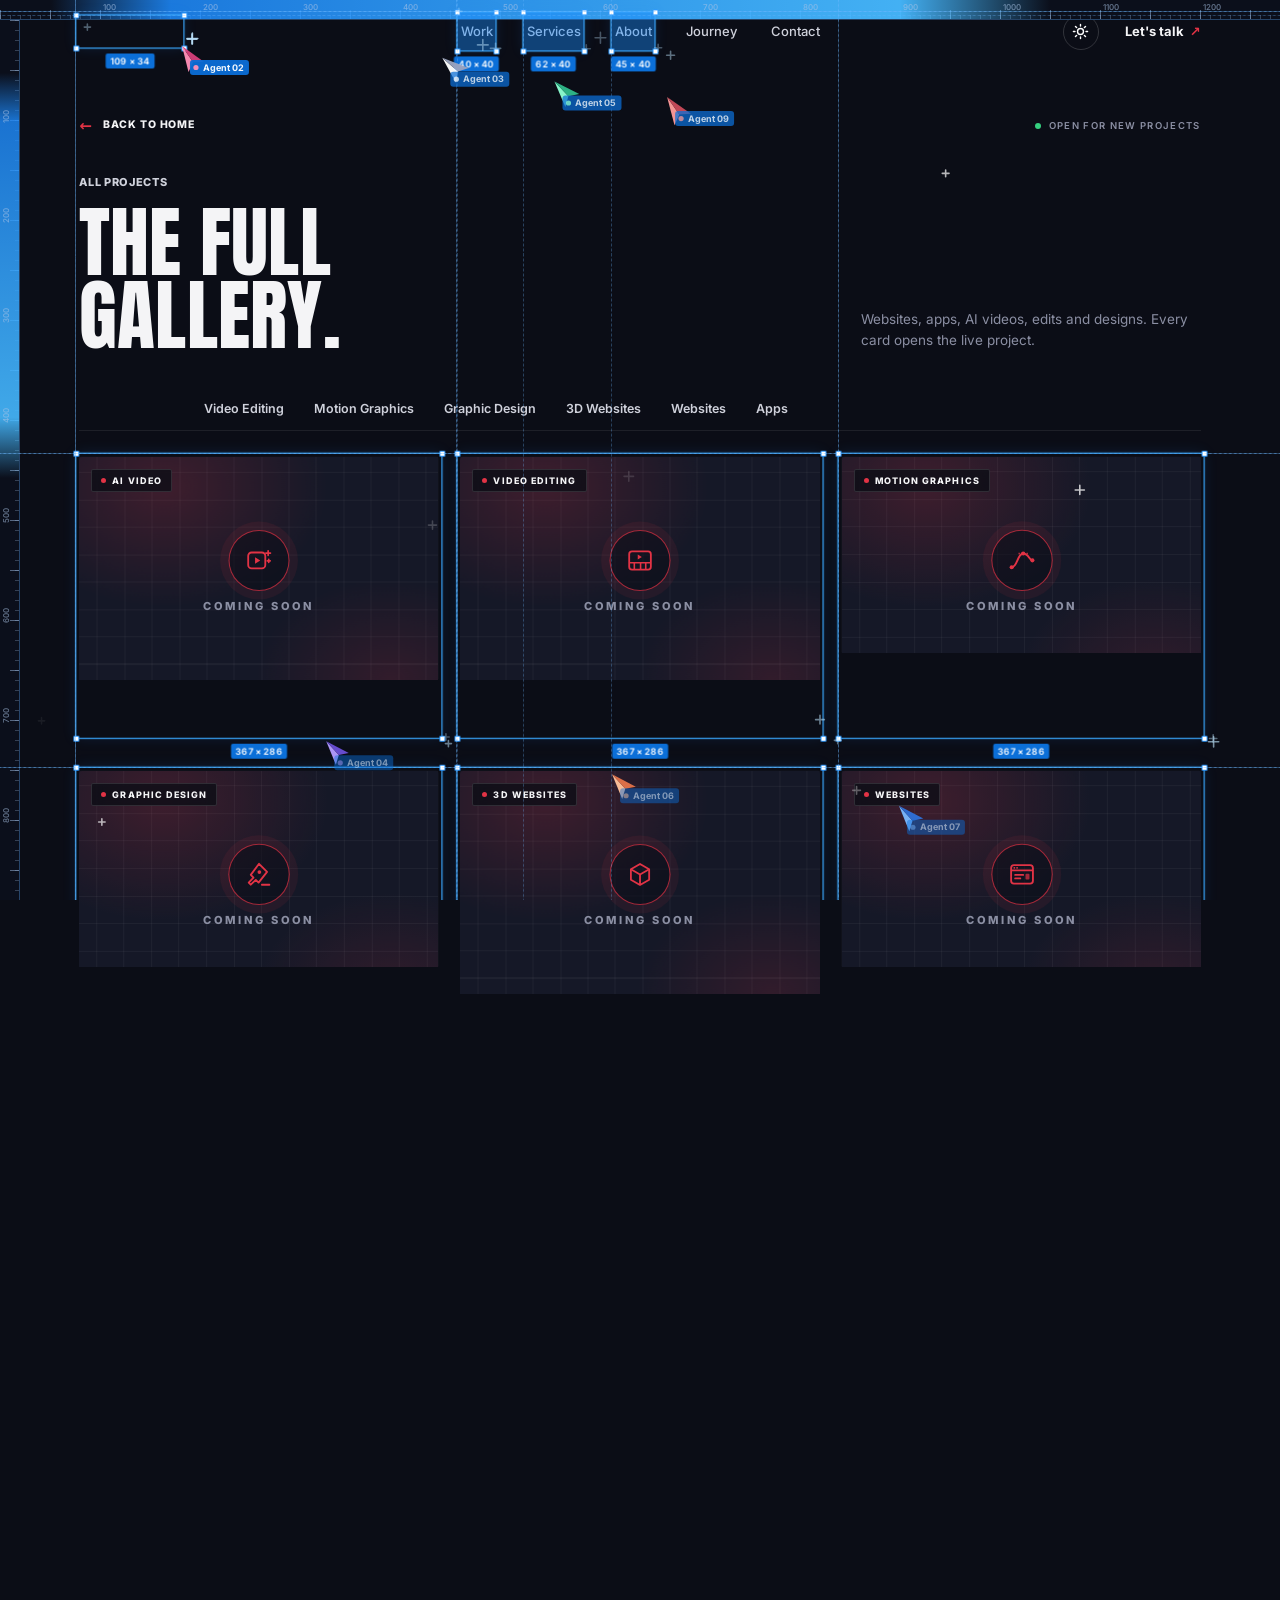
==== gallery.html @ 3a7632ef "Portfolio v1: dark/light themes, dust theme switch, agent build, gallery, SEO" ====
<!DOCTYPE html>
<html lang="en" data-theme="dark"><head>
<meta charset="utf-8">
<meta name="viewport" content="width=device-width, initial-scale=1, viewport-fit=cover">
<title>Gallery — Abhijeet Kumar | AI Videos, Websites, 3D Sites &amp; Apps</title>
<meta name="description" content="The full gallery of Abhijeet Kumar's work: AI video, video editing, motion graphics, graphic design and thumbnails, 3D websites, websites and apps.">
<meta name="keywords" content="Abhijeet Kumar, AI developer, video editor, web designer, Ranchi, Jharkhand, India, AI video, motion graphics, thumbnail design, Next.js developer, 3D website, landing page, freelancer">
<meta name="author" content="Abhijeet Kumar">
<meta name="robots" content="index, follow, max-image-preview:large">
<link rel="canonical" href="https://abhijeet-portfolio.vercel.app/gallery.html" data-seo="canonical">
<meta property="og:type" content="website">
<meta property="og:site_name" content="Abhijeet Kumar">
<meta property="og:title" content="Gallery — Abhijeet Kumar | AI Videos, Websites, 3D Sites &amp; Apps" data-seo="title">
<meta property="og:description" content="I build websites, apps and videos with AI. Fast, clean and made to grow your business. First demo free." data-seo="desc">
<meta property="og:url" content="https://abhijeet-portfolio.vercel.app/gallery.html" data-seo="url">
<meta property="og:image" content="https://abhijeet-portfolio.vercel.app/og.jpg" data-seo="image">
<meta property="og:image:width" content="1200"><meta property="og:image:height" content="630">
<meta property="og:image:alt" content="Abhijeet Kumar — AI Developer &amp; Creator portfolio">
<meta property="og:locale" content="en_IN">
<meta name="twitter:card" content="summary_large_image">
<meta name="twitter:site" content="@Abhijeetkuumar"><meta name="twitter:creator" content="@Abhijeetkuumar">
<meta name="twitter:title" content="Gallery — Abhijeet Kumar" data-seo="title">
<meta name="twitter:description" content="I build websites, apps and videos with AI. Fast, clean and made to grow your business." data-seo="desc">
<meta name="twitter:image" content="https://abhijeet-portfolio.vercel.app/og.jpg" data-seo="image">
<meta name="geo.region" content="IN-JH"><meta name="geo.placename" content="Ranchi">
<meta name="theme-color" content="#0b0d16" id="themeColor">
<link rel="icon" href="favicon.svg" type="image/svg+xml">
<link rel="icon" href="favicon-32.png" sizes="32x32" type="image/png">
<link rel="apple-touch-icon" href="apple-touch-icon.png">
<link rel="manifest" href="manifest.webmanifest">
<link rel="alternate" type="text/plain" href="llms.txt" title="LLM summary">
<script>
/* theme before first paint (no flash) */
(function(){try{var t=localStorage.getItem("ak-theme");if(t!=="light"&&t!=="dark")t="dark";document.documentElement.setAttribute("data-theme",t);
if(t==="light"){document.getElementById("themeColor").content="#fffdf7";}}catch(e){}})();
</script>
<link rel="preload" href="assets/fonts/Anton-400.woff2" as="font" type="font/woff2" crossorigin="">
<link rel="preload" href="assets/fonts/Inter-var.woff2" as="font" type="font/woff2" crossorigin="">

<link rel="stylesheet" href="style.css">
<script type="application/ld+json" id="ld">{"@context":"https://schema.org","@graph":[{"@type":"Person","@id":"https://abhijeet-portfolio.vercel.app/#person","name":"Abhijeet Kumar","url":"https://abhijeet-portfolio.vercel.app/","image":"https://abhijeet-portfolio.vercel.app/assets/img/cutout-1200.webp","jobTitle":"AI Developer, Video Editor & Web Designer","description":"Abhijeet Kumar is an AI developer and creator from Ranchi, India. He builds websites, 3D websites, apps, AI videos, video edits, motion graphics and thumbnails with AI — fast, clean and made to grow your business. First demo free.","telephone":"+91-94303-22551","address":{"@type":"PostalAddress","addressLocality":"Ranchi","addressRegion":"Jharkhand","addressCountry":"IN"},"knowsAbout":["AI video creation","Video editing","Motion graphics","Graphic design","Thumbnail design","Web design","3D websites","Next.js","React","Three.js","Supabase","Prompt engineering","App development"],"sameAs":["https://www.instagram.com/abhi.jeetkuumar/","https://github.com/abhi478jeetur-rgb","https://peerlist.io/abhijeetkuumar","https://www.linkedin.com/in/abhijeet-kumar-4b6a083b0/","https://x.com/Abhijeetkuumar","https://www.youtube.com/@AbhijeetKumarz7r"]},{"@type":"ProfessionalService","@id":"https://abhijeet-portfolio.vercel.app/#service","name":"Abhijeet Kumar — AI Development & Creative Services","url":"https://abhijeet-portfolio.vercel.app/","image":"https://abhijeet-portfolio.vercel.app/og.jpg","telephone":"+91-94303-22551","priceRange":"Free first demo","founder":{"@id":"https://abhijeet-portfolio.vercel.app/#person"},"address":{"@type":"PostalAddress","addressLocality":"Ranchi","addressRegion":"Jharkhand","addressCountry":"IN"},"areaServed":[{"@type":"Country","name":"India"},{"@type":"Place","name":"Worldwide (remote)"}],"hasOfferCatalog":{"@type":"OfferCatalog","name":"Services","itemListElement":[{"@type":"Offer","itemOffered":{"@type":"Service","name":"AI Video Creation","description":"Ads, reels and stories generated and directed with AI.","provider":{"@id":"https://abhijeet-portfolio.vercel.app/#person"}}},{"@type":"Offer","itemOffered":{"@type":"Service","name":"Video Editing","description":"Short-form and long-form edits with pace, captions and polish.","provider":{"@id":"https://abhijeet-portfolio.vercel.app/#person"}}},{"@type":"Offer","itemOffered":{"@type":"Service","name":"Motion Graphics","description":"Animated titles, logos and explainers that move with intent.","provider":{"@id":"https://abhijeet-portfolio.vercel.app/#person"}}},{"@type":"Offer","itemOffered":{"@type":"Service","name":"Graphic Design & Thumbnails","description":"Thumbnails, posts and brand visuals made to get the click.","provider":{"@id":"https://abhijeet-portfolio.vercel.app/#person"}}},{"@type":"Offer","itemOffered":{"@type":"Service","name":"Websites & Landing Pages","description":"Fast, modern, SEO-ready sites that turn visitors into leads.","provider":{"@id":"https://abhijeet-portfolio.vercel.app/#person"}}},{"@type":"Offer","itemOffered":{"@type":"Service","name":"3D Websites","description":"Interactive Three.js experiences that make people stop and play.","provider":{"@id":"https://abhijeet-portfolio.vercel.app/#person"}}},{"@type":"Offer","itemOffered":{"@type":"Service","name":"Apps & Software","description":"Web apps, SaaS tools and dashboards built with an AI-first stack.","provider":{"@id":"https://abhijeet-portfolio.vercel.app/#person"}}}]}},{"@type":"WebSite","@id":"https://abhijeet-portfolio.vercel.app/#website","url":"https://abhijeet-portfolio.vercel.app/","name":"Abhijeet Kumar — Portfolio","inLanguage":"en","publisher":{"@id":"https://abhijeet-portfolio.vercel.app/#person"}},{"@type":"CollectionPage","@id":"https://abhijeet-portfolio.vercel.app/gallery.html#page","url":"https://abhijeet-portfolio.vercel.app/gallery.html","name":"Gallery — Abhijeet Kumar | AI Videos, Websites, 3D Sites & Apps","about":{"@id":"https://abhijeet-portfolio.vercel.app/#person"}}]}</script>
</head>
<body class="is-loading" data-page="gallery">

<a class="skip" href="#gallery">Skip to content</a>
<div class="loader" id="loader" aria-hidden="true"><span class="loader__mono" id="loaderMono"></span></div>
<div class="build" id="build" aria-hidden="true">
  <div class="ruler ruler--top"><i class="band"></i></div>
  <div class="ruler ruler--left"><i class="band"></i></div>
</div>
<canvas id="dust" aria-hidden="true"></canvas>
<canvas id="fx" aria-hidden="true"></canvas>
<div class="cursor" id="cursor" aria-hidden="true"><svg viewBox="0 0 24 24"><path d="M3 2 L21 11 L12.5 13 L9 21 Z"></path></svg></div>
<div class="edge-line" aria-hidden="true"></div>

<header class="nav" id="nav">
  <a href="index.html" class="logo" data-bind="logo" aria-label="Abhijeet Kumar — home">ABHIJEET<i></i></a>
  <nav class="nav__links" id="navLinks" aria-label="Main"><a href="index.html#work">Work</a><a href="index.html#services">Services</a><a href="index.html#about">About</a><a href="index.html#journey">Journey</a><a href="index.html#contact">Contact</a></nav>
  <div class="nav__right">
    <button class="nav__theme" id="themeToggle" type="button" aria-label="Switch theme"><span class="ti ti--sun"></span><span class="ti ti--moon"></span></button>
    <a href="https://wa.me/919430322551?text=Hi%20Abhijeet%2C%20main%20aapse%20baat%20karna%20chahta%20hoon.%20Mujhe%20aapse%20kaam%20ke%20baare%20mein%20baat%20karni%20hai." class="nav__talk" data-wa="" target="_blank" rel="noopener"><span data-bind="talkLabel">Let's talk</span> <span class="arr">↗</span></a>
    <button class="nav__burger" id="burger" aria-label="Menu"><i></i><i></i></button>
  </div>
</header>

<main id="main">
<section class="ghero section" id="gallery" aria-labelledby="galTitle">
  <div class="ghero__top">
    <a href="index.html#work" class="link-arrow sm ghero__back"><b>←</b> BACK TO HOME</a>
    <div class="hero__avail"><i></i><span data-bind="hero.availability">OPEN FOR NEW PROJECTS</span></div>
  </div>
  <div class="ghero__head">
    <div>
      <p class="eyebrow" data-bind="gallery.eyebrow">ALL PROJECTS</p>
      <h1 class="display xxl reveal-title" id="galTitle" data-bind="gallery.title">THE FULL<br>GALLERY.</h1>
    </div>
    <p class="muted ghero__text" data-bind="gallery.text">Websites, apps, AI videos, edits and designs. Every card opens the live project.</p>
  </div>
  <div class="work__bar">
    <div class="tabs" id="tabs" role="tablist" aria-label="Filter gallery"><button type="button" role="tab" aria-selected="true" class="on" data-f="All">All</button><button type="button" role="tab" aria-selected="false" class="" data-f="AI Video">AI Video</button><button type="button" role="tab" aria-selected="false" class="" data-f="Video Editing">Video Editing</button><button type="button" role="tab" aria-selected="false" class="" data-f="Motion Graphics">Motion Graphics</button><button type="button" role="tab" aria-selected="false" class="" data-f="Graphic Design">Graphic Design</button><button type="button" role="tab" aria-selected="false" class="" data-f="3D Websites">3D Websites</button><button type="button" role="tab" aria-selected="false" class="" data-f="Websites">Websites</button><button type="button" role="tab" aria-selected="false" class="" data-f="Apps">Apps</button></div>
    <label class="search"><svg viewBox="0 0 24 24"><circle cx="11" cy="11" r="7"></circle><path d="M20 20l-4-4"></path></svg><input id="search" placeholder="Search title or category" aria-label="Search gallery"></label>
  </div>
  <div class="ggrid" id="cards">
    <article class="card card--soon" data-cats="AI Video" data-title="ai video ai video">
      <div class="card__media"><span class="card__tag"><i></i>AI VIDEO</span>
        <span class="soon"><span class="soon__ico"><svg class="ic " viewBox="0 0 24 24" aria-hidden="true"><rect x="2.5" y="5" width="15" height="14" rx="3" fill="none" stroke="currentColor" stroke-width="1.6"></rect><path d="M8.5 9.2v5.6l4.6-2.8z" fill="currentColor"></path><path d="M20 3.5v4M18 5.5h4M20.5 11v2.6M19.2 12.3h2.6" stroke="currentColor" stroke-width="1.5" stroke-linecap="round"></path></svg></span><b>COMING SOON</b></span>
        <span class="card__play"><svg viewBox="0 0 10 10"><path d="M2 8 L8 2 M3.5 2 H8 V6.5" fill="none" stroke="currentColor" stroke-width="1.4"></path></svg></span></div>
      <div class="card__info"><span class="card__num">01</span>
        <div class="card__txt"><h3>AI Video</h3><p>New work landing soon</p></div><span class="card__go card__go--soon">SOON</span></div>
    </article>
    <article class="card card--soon" data-cats="Video Editing" data-title="video editing video editing">
      <div class="card__media"><span class="card__tag"><i></i>VIDEO EDITING</span>
        <span class="soon"><span class="soon__ico"><svg class="ic " viewBox="0 0 24 24" aria-hidden="true"><rect x="2.5" y="4" width="19" height="16" rx="2.5" fill="none" stroke="currentColor" stroke-width="1.6"></rect><path d="M2.5 14h19M7 14v6M12.5 14v6M17 14v6" stroke="currentColor" stroke-width="1.4"></path><path d="M10 6.8v4.4l3.6-2.2z" fill="currentColor"></path></svg></span><b>COMING SOON</b></span>
        <span class="card__play"><svg viewBox="0 0 10 10"><path d="M2 8 L8 2 M3.5 2 H8 V6.5" fill="none" stroke="currentColor" stroke-width="1.4"></path></svg></span></div>
      <div class="card__info"><span class="card__num">02</span>
        <div class="card__txt"><h3>Video Editing</h3><p>New work landing soon</p></div><span class="card__go card__go--soon">SOON</span></div>
    </article>
    <article class="card card--soon" data-cats="Motion Graphics" data-title="motion graphics motion graphics">
      <div class="card__media"><span class="card__tag"><i></i>MOTION GRAPHICS</span>
        <span class="soon"><span class="soon__ico"><svg class="ic " viewBox="0 0 24 24" aria-hidden="true"><path d="M3 18C8 18 8 6 13 6s5 6 8 6" fill="none" stroke="currentColor" stroke-width="1.7" stroke-linecap="round"></path><circle cx="3" cy="18" r="1.8" fill="currentColor"></circle><circle cx="13" cy="6" r="1.8" fill="currentColor"></circle><circle cx="21" cy="12" r="1.8" fill="currentColor"></circle><path d="M13 6h-4M13 6h4" stroke="currentColor" stroke-width="1.2" stroke-dasharray="1.5 1.5"></path></svg></span><b>COMING SOON</b></span>
        <span class="card__play"><svg viewBox="0 0 10 10"><path d="M2 8 L8 2 M3.5 2 H8 V6.5" fill="none" stroke="currentColor" stroke-width="1.4"></path></svg></span></div>
      <div class="card__info"><span class="card__num">03</span>
        <div class="card__txt"><h3>Motion Graphics</h3><p>New work landing soon</p></div><span class="card__go card__go--soon">SOON</span></div>
    </article>
    <article class="card card--soon" data-cats="Graphic Design" data-title="graphic design graphic design">
      <div class="card__media"><span class="card__tag"><i></i>GRAPHIC DESIGN</span>
        <span class="soon"><span class="soon__ico"><svg class="ic " viewBox="0 0 24 24" aria-hidden="true"><path d="M12 2.8l7 7-7.4 9.4-2.4-2.4L4.8 21 3 19.2l4.2-4.4-2.4-2.4z" fill="none" stroke="currentColor" stroke-width="1.6" stroke-linejoin="round"></path><circle cx="12.3" cy="10" r="1.6" fill="currentColor"></circle><path d="M14.5 21h6.5" stroke="currentColor" stroke-width="1.6" stroke-linecap="round"></path></svg></span><b>COMING SOON</b></span>
        <span class="card__play"><svg viewBox="0 0 10 10"><path d="M2 8 L8 2 M3.5 2 H8 V6.5" fill="none" stroke="currentColor" stroke-width="1.4"></path></svg></span></div>
      <div class="card__info"><span class="card__num">04</span>
        <div class="card__txt"><h3>Graphic Design</h3><p>New work landing soon</p></div><span class="card__go card__go--soon">SOON</span></div>
    </article>
    <article class="card card--soon" data-cats="3D Websites" data-title="3d websites 3d websites">
      <div class="card__media"><span class="card__tag"><i></i>3D WEBSITES</span>
        <span class="soon"><span class="soon__ico"><svg class="ic " viewBox="0 0 24 24" aria-hidden="true"><path d="M12 2.8l8 4.6v9.2l-8 4.6-8-4.6V7.4z" fill="none" stroke="currentColor" stroke-width="1.6" stroke-linejoin="round"></path><path d="M4 7.4l8 4.6 8-4.6M12 12v9.2" fill="none" stroke="currentColor" stroke-width="1.6" stroke-linejoin="round"></path></svg></span><b>COMING SOON</b></span>
        <span class="card__play"><svg viewBox="0 0 10 10"><path d="M2 8 L8 2 M3.5 2 H8 V6.5" fill="none" stroke="currentColor" stroke-width="1.4"></path></svg></span></div>
      <div class="card__info"><span class="card__num">05</span>
        <div class="card__txt"><h3>3D Websites</h3><p>New work landing soon</p></div><span class="card__go card__go--soon">SOON</span></div>
    </article>
    <article class="card card--soon" data-cats="Websites" data-title="websites websites">
      <div class="card__media"><span class="card__tag"><i></i>WEBSITES</span>
        <span class="soon"><span class="soon__ico"><svg class="ic " viewBox="0 0 24 24" aria-hidden="true"><rect x="2.5" y="4" width="19" height="16" rx="2.5" fill="none" stroke="currentColor" stroke-width="1.6"></rect><path d="M2.5 8.5h19" stroke="currentColor" stroke-width="1.6"></path><circle cx="5.3" cy="6.3" r=".8" fill="currentColor"></circle><circle cx="7.7" cy="6.3" r=".8" fill="currentColor"></circle><path d="M6 12.5h7M6 15.5h4.5" stroke="currentColor" stroke-width="1.6" stroke-linecap="round"></path><rect x="15" y="11.5" width="3.5" height="5" rx=".8" fill="currentColor" opacity=".7"></rect></svg></span><b>COMING SOON</b></span>
        <span class="card__play"><svg viewBox="0 0 10 10"><path d="M2 8 L8 2 M3.5 2 H8 V6.5" fill="none" stroke="currentColor" stroke-width="1.4"></path></svg></span></div>
      <div class="card__info"><span class="card__num">06</span>
        <div class="card__txt"><h3>Websites</h3><p>New work landing soon</p></div><span class="card__go card__go--soon">SOON</span></div>
    </article>
    <article class="card card--soon" data-cats="Apps" data-title="apps apps">
      <div class="card__media"><span class="card__tag"><i></i>APPS</span>
        <span class="soon"><span class="soon__ico"><svg class="ic " viewBox="0 0 24 24" aria-hidden="true"><rect x="6" y="2.5" width="12" height="19" rx="3" fill="none" stroke="currentColor" stroke-width="1.6"></rect><rect x="8.6" y="6" width="2.8" height="2.8" rx=".7" fill="currentColor"></rect><rect x="12.6" y="6" width="2.8" height="2.8" rx=".7" fill="currentColor"></rect><rect x="8.6" y="10" width="2.8" height="2.8" rx=".7" fill="currentColor"></rect><rect x="12.6" y="10" width="2.8" height="2.8" rx=".7" fill="currentColor" opacity=".5"></rect><path d="M10.5 18.5h3" stroke="currentColor" stroke-width="1.6" stroke-linecap="round"></path></svg></span><b>COMING SOON</b></span>
        <span class="card__play"><svg viewBox="0 0 10 10"><path d="M2 8 L8 2 M3.5 2 H8 V6.5" fill="none" stroke="currentColor" stroke-width="1.4"></path></svg></span></div>
      <div class="card__info"><span class="card__num">07</span>
        <div class="card__txt"><h3>Apps</h3><p>New work landing soon</p></div><span class="card__go card__go--soon">SOON</span></div>
    </article></div>
  <div class="gempty is-on" id="gempty">
    <span class="gempty__ico" aria-hidden="true">✳</span>
    <div><h2 class="gempty__t" data-bind="gallery.emptyTitle">Fresh work is on its way.</h2><p class="muted" data-bind="gallery.emptyText">New projects land here one by one. Want to see what I can build for you? Ask for a free first demo.</p></div>
    <a href="https://wa.me/919430322551?text=Hi%20Abhijeet%2C%20main%20aapse%20baat%20karna%20chahta%20hoon.%20Mujhe%20aapse%20kaam%20ke%20baare%20mein%20baat%20karni%20hai." class="btn-red" data-wa="" target="_blank" rel="noopener"><span data-bind="services.ctaLabel">Get my free demo</span> <b>↗</b></a>
  </div>
</section>

<section class="contact gcontact section" id="contact" aria-label="Contact">
  <div class="gcontact__row">
    <h2 class="display xl reveal-title"><span data-bind="contact.title1">LET'S BUILD</span><br><span data-bind="contact.title2">TOGETHER</span><span class="red dot">.</span></h2>
    <ul class="contact__rows" id="contactRows">
      <li><a href="https://wa.me/919430322551?text=Hi%20Abhijeet%2C%20main%20aapse%20baat%20karna%20chahta%20hoon.%20Mujhe%20aapse%20kaam%20ke%20baare%20mein%20baat%20karni%20hai." target="_blank" rel="noopener">
        <span class="c-ico"><svg class="ic ic--fill " viewBox="0 0 24 24" aria-hidden="true"><path d="M17.472 14.382c-.297-.149-1.758-.867-2.03-.967-.273-.099-.471-.148-.67.15-.197.297-.767.966-.94 1.164-.173.199-.347.223-.644.075-.297-.15-1.255-.463-2.39-1.475-.883-.788-1.48-1.761-1.653-2.059-.173-.297-.018-.458.13-.606.134-.133.298-.347.446-.52.149-.174.198-.298.298-.497.099-.198.05-.371-.025-.52-.075-.149-.669-1.612-.916-2.207-.242-.579-.487-.5-.669-.51-.173-.008-.371-.01-.57-.01-.198 0-.52.074-.792.372-.272.297-1.04 1.016-1.04 2.479 0 1.462 1.065 2.875 1.213 3.074.149.198 2.096 3.2 5.077 4.487.709.306 1.262.489 1.694.625.712.227 1.36.195 1.871.118.571-.085 1.758-.719 2.006-1.413.248-.694.248-1.289.173-1.413-.074-.124-.272-.198-.57-.347m-5.421 7.403h-.004a9.87 9.87 0 01-5.031-1.378l-.361-.214-3.741.982.998-3.648-.235-.374a9.86 9.86 0 01-1.51-5.26c.001-5.45 4.436-9.884 9.888-9.884 2.64 0 5.122 1.03 6.988 2.898a9.825 9.825 0 012.893 6.994c-.003 5.45-4.437 9.884-9.885 9.884m8.413-18.297A11.815 11.815 0 0012.05 0C5.495 0 .16 5.335.157 11.892c0 2.096.547 4.142 1.588 5.945L.057 24l6.305-1.654a11.882 11.882 0 005.683 1.448h.005c6.554 0 11.89-5.335 11.893-11.893a11.821 11.821 0 00-3.48-8.413Z"></path></svg></span>
        <span class="c-txt"><small>WhatsApp</small><b>+91 94303 22551</b></span><span class="c-go">↗</span></a></li>
      <li><a href="https://www.instagram.com/abhi.jeetkuumar/" target="_blank" rel="noopener">
        <span class="c-ico"><svg class="ic ic--fill " viewBox="0 0 24 24" aria-hidden="true"><path d="M7.0301.084c-1.2768.0602-2.1487.264-2.911.5634-.7888.3075-1.4575.72-2.1228 1.3877-.6652.6677-1.075 1.3368-1.3802 2.127-.2954.7638-.4956 1.6365-.552 2.914-.0564 1.2775-.0689 1.6882-.0626 4.947.0062 3.2586.0206 3.6671.0825 4.9473.061 1.2765.264 2.1482.5635 2.9107.308.7889.72 1.4573 1.388 2.1228.6679.6655 1.3365 1.0743 2.1285 1.38.7632.295 1.6361.4961 2.9134.552 1.2773.056 1.6884.069 4.9462.0627 3.2578-.0062 3.668-.0207 4.9478-.0814 1.28-.0607 2.147-.2652 2.9098-.5633.7889-.3086 1.4578-.72 2.1228-1.3881.665-.6682 1.0745-1.3378 1.3795-2.1284.2957-.7632.4966-1.636.552-2.9124.056-1.2809.0692-1.6898.063-4.948-.0063-3.2583-.021-3.6668-.0817-4.9465-.0607-1.2797-.264-2.1487-.5633-2.9117-.3084-.7889-.72-1.4568-1.3876-2.1228C21.2982 1.33 20.628.9208 19.8378.6165 19.074.321 18.2017.1197 16.9244.0645 15.6471.0093 15.236-.005 11.977.0014 8.718.0076 8.31.0215 7.0301.0839m.1402 21.6932c-1.17-.0509-1.8053-.2453-2.2287-.408-.5606-.216-.96-.4771-1.3819-.895-.422-.4178-.6811-.8186-.9-1.378-.1644-.4234-.3624-1.058-.4171-2.228-.0595-1.2645-.072-1.6442-.079-4.848-.007-3.2037.0053-3.583.0607-4.848.05-1.169.2456-1.805.408-2.2282.216-.5613.4762-.96.895-1.3816.4188-.4217.8184-.6814 1.3783-.9003.423-.1651 1.0575-.3614 2.227-.4171 1.2655-.06 1.6447-.072 4.848-.079 3.2033-.007 3.5835.005 4.8495.0608 1.169.0508 1.8053.2445 2.228.408.5608.216.96.4754 1.3816.895.4217.4194.6816.8176.9005 1.3787.1653.4217.3617 1.056.4169 2.2263.0602 1.2655.0739 1.645.0796 4.848.0058 3.203-.0055 3.5834-.061 4.848-.051 1.17-.245 1.8055-.408 2.2294-.216.5604-.4763.96-.8954 1.3814-.419.4215-.8181.6811-1.3783.9-.4224.1649-1.0577.3617-2.2262.4174-1.2656.0595-1.6448.072-4.8493.079-3.2045.007-3.5825-.006-4.848-.0608M16.953 5.5864A1.44 1.44 0 1 0 18.39 4.144a1.44 1.44 0 0 0-1.437 1.4424M5.8385 12.012c.0067 3.4032 2.7706 6.1557 6.173 6.1493 3.4026-.0065 6.157-2.7701 6.1506-6.1733-.0065-3.4032-2.771-6.1565-6.174-6.1498-3.403.0067-6.156 2.771-6.1496 6.1738M8 12.0077a4 4 0 1 1 4.008 3.9921A3.9996 3.9996 0 0 1 8 12.0077"></path></svg></span>
        <span class="c-txt"><small>Instagram</small><b>@abhi.jeetkuumar</b></span><span class="c-go">↗</span></a></li>
      <li><a href="https://www.linkedin.com/in/abhijeet-kumar-4b6a083b0/" target="_blank" rel="noopener">
        <span class="c-ico"><svg class="ic ic--fill " viewBox="0 0 24 24" aria-hidden="true"><path d="M20.447 20.452h-3.554v-5.569c0-1.328-.027-3.037-1.852-3.037-1.853 0-2.136 1.445-2.136 2.939v5.667H9.351V9h3.414v1.561h.046c.477-.9 1.637-1.85 3.37-1.85 3.601 0 4.267 2.37 4.267 5.455v6.286zM5.337 7.433c-1.144 0-2.063-.926-2.063-2.065 0-1.138.92-2.063 2.063-2.063 1.14 0 2.064.925 2.064 2.063 0 1.139-.925 2.065-2.064 2.065zm1.782 13.019H3.555V9h3.564v11.452zM22.225 0H1.771C.792 0 0 .774 0 1.729v20.542C0 23.227.792 24 1.771 24h20.451C23.2 24 24 23.227 24 22.271V1.729C24 .774 23.2 0 22.222 0h.003z"></path></svg></span>
        <span class="c-txt"><small>LinkedIn</small><b>Abhijeet Kumar</b></span><span class="c-go">↗</span></a></li>
      <li><a href="https://github.com/abhi478jeetur-rgb" target="_blank" rel="noopener">
        <span class="c-ico"><svg class="ic ic--fill " viewBox="0 0 24 24" aria-hidden="true"><path d="M12 .297c-6.63 0-12 5.373-12 12 0 5.303 3.438 9.8 8.205 11.385.6.113.82-.258.82-.577 0-.285-.01-1.04-.015-2.04-3.338.724-4.042-1.61-4.042-1.61C4.422 18.07 3.633 17.7 3.633 17.7c-1.087-.744.084-.729.084-.729 1.205.084 1.838 1.236 1.838 1.236 1.07 1.835 2.809 1.305 3.495.998.108-.776.417-1.305.76-1.605-2.665-.3-5.466-1.332-5.466-5.93 0-1.31.465-2.38 1.235-3.22-.135-.303-.54-1.523.105-3.176 0 0 1.005-.322 3.3 1.23.96-.267 1.98-.399 3-.405 1.02.006 2.04.138 3 .405 2.28-1.552 3.285-1.23 3.285-1.23.645 1.653.24 2.873.12 3.176.765.84 1.23 1.91 1.23 3.22 0 4.61-2.805 5.625-5.475 5.92.42.36.81 1.096.81 2.22 0 1.606-.015 2.896-.015 3.286 0 .315.21.69.825.57C20.565 22.092 24 17.592 24 12.297c0-6.627-5.373-12-12-12"></path></svg></span>
        <span class="c-txt"><small>GitHub</small><b>abhi478jeetur-rgb</b></span><span class="c-go">↗</span></a></li></ul>
  </div>
  <footer class="footer">
    <span class="logo" data-bind="logo">ABHIJEET<i></i></span>
    <nav class="socials" id="socials" aria-label="Social profiles"><a href="https://www.instagram.com/abhi.jeetkuumar/" target="_blank" rel="noopener me" aria-label="Instagram" title="Instagram" style="--d:0.00s"><svg class="ic ic--fill " viewBox="0 0 24 24" aria-hidden="true"><path d="M7.0301.084c-1.2768.0602-2.1487.264-2.911.5634-.7888.3075-1.4575.72-2.1228 1.3877-.6652.6677-1.075 1.3368-1.3802 2.127-.2954.7638-.4956 1.6365-.552 2.914-.0564 1.2775-.0689 1.6882-.0626 4.947.0062 3.2586.0206 3.6671.0825 4.9473.061 1.2765.264 2.1482.5635 2.9107.308.7889.72 1.4573 1.388 2.1228.6679.6655 1.3365 1.0743 2.1285 1.38.7632.295 1.6361.4961 2.9134.552 1.2773.056 1.6884.069 4.9462.0627 3.2578-.0062 3.668-.0207 4.9478-.0814 1.28-.0607 2.147-.2652 2.9098-.5633.7889-.3086 1.4578-.72 2.1228-1.3881.665-.6682 1.0745-1.3378 1.3795-2.1284.2957-.7632.4966-1.636.552-2.9124.056-1.2809.0692-1.6898.063-4.948-.0063-3.2583-.021-3.6668-.0817-4.9465-.0607-1.2797-.264-2.1487-.5633-2.9117-.3084-.7889-.72-1.4568-1.3876-2.1228C21.2982 1.33 20.628.9208 19.8378.6165 19.074.321 18.2017.1197 16.9244.0645 15.6471.0093 15.236-.005 11.977.0014 8.718.0076 8.31.0215 7.0301.0839m.1402 21.6932c-1.17-.0509-1.8053-.2453-2.2287-.408-.5606-.216-.96-.4771-1.3819-.895-.422-.4178-.6811-.8186-.9-1.378-.1644-.4234-.3624-1.058-.4171-2.228-.0595-1.2645-.072-1.6442-.079-4.848-.007-3.2037.0053-3.583.0607-4.848.05-1.169.2456-1.805.408-2.2282.216-.5613.4762-.96.895-1.3816.4188-.4217.8184-.6814 1.3783-.9003.423-.1651 1.0575-.3614 2.227-.4171 1.2655-.06 1.6447-.072 4.848-.079 3.2033-.007 3.5835.005 4.8495.0608 1.169.0508 1.8053.2445 2.228.408.5608.216.96.4754 1.3816.895.4217.4194.6816.8176.9005 1.3787.1653.4217.3617 1.056.4169 2.2263.0602 1.2655.0739 1.645.0796 4.848.0058 3.203-.0055 3.5834-.061 4.848-.051 1.17-.245 1.8055-.408 2.2294-.216.5604-.4763.96-.8954 1.3814-.419.4215-.8181.6811-1.3783.9-.4224.1649-1.0577.3617-2.2262.4174-1.2656.0595-1.6448.072-4.8493.079-3.2045.007-3.5825-.006-4.848-.0608M16.953 5.5864A1.44 1.44 0 1 0 18.39 4.144a1.44 1.44 0 0 0-1.437 1.4424M5.8385 12.012c.0067 3.4032 2.7706 6.1557 6.173 6.1493 3.4026-.0065 6.157-2.7701 6.1506-6.1733-.0065-3.4032-2.771-6.1565-6.174-6.1498-3.403.0067-6.156 2.771-6.1496 6.1738M8 12.0077a4 4 0 1 1 4.008 3.9921A3.9996 3.9996 0 0 1 8 12.0077"></path></svg></a><a href="https://github.com/abhi478jeetur-rgb" target="_blank" rel="noopener me" aria-label="GitHub" title="GitHub" style="--d:0.22s"><svg class="ic ic--fill " viewBox="0 0 24 24" aria-hidden="true"><path d="M12 .297c-6.63 0-12 5.373-12 12 0 5.303 3.438 9.8 8.205 11.385.6.113.82-.258.82-.577 0-.285-.01-1.04-.015-2.04-3.338.724-4.042-1.61-4.042-1.61C4.422 18.07 3.633 17.7 3.633 17.7c-1.087-.744.084-.729.084-.729 1.205.084 1.838 1.236 1.838 1.236 1.07 1.835 2.809 1.305 3.495.998.108-.776.417-1.305.76-1.605-2.665-.3-5.466-1.332-5.466-5.93 0-1.31.465-2.38 1.235-3.22-.135-.303-.54-1.523.105-3.176 0 0 1.005-.322 3.3 1.23.96-.267 1.98-.399 3-.405 1.02.006 2.04.138 3 .405 2.28-1.552 3.285-1.23 3.285-1.23.645 1.653.24 2.873.12 3.176.765.84 1.23 1.91 1.23 3.22 0 4.61-2.805 5.625-5.475 5.92.42.36.81 1.096.81 2.22 0 1.606-.015 2.896-.015 3.286 0 .315.21.69.825.57C20.565 22.092 24 17.592 24 12.297c0-6.627-5.373-12-12-12"></path></svg></a><a href="https://peerlist.io/abhijeetkuumar" target="_blank" rel="noopener me" aria-label="Peerlist" title="Peerlist" style="--d:0.44s"><svg class="ic ic--fill " viewBox="0 0 24 24" aria-hidden="true"><path d="M12 0C2.667 0 0 2.667 0 12s2.673 12 12 12 12-2.667 12-12S21.327 0 12 0zm8.892 20.894c-1.57 1.569-4.247 2.249-8.892 2.249s-7.322-.68-8.892-2.25C1.735 19.522 1.041 17.3.89 13.654A39.74 39.74 0 0 1 .857 12c0-1.162.043-2.201.13-3.13.177-1.859.537-3.278 1.106-4.366.284-.544.62-1.006 1.013-1.398s.854-.729 1.398-1.013C5.592 1.524 7.01 1.164 8.87.988 9.799.9 10.838.858 12 .858c4.645 0 7.322.68 8.892 2.248 1.569 1.569 2.25 4.246 2.25 8.894s-.681 7.325-2.25 8.894zM20.538 3.46C19.064 1.986 16.51 1.357 12 1.357c-4.513 0-7.067.629-8.54 2.103C1.986 4.933 1.357 7.487 1.357 12c0 4.511.63 7.065 2.105 8.54C4.936 22.014 7.49 22.643 12 22.643s7.064-.629 8.538-2.103c1.475-1.475 2.105-4.029 2.105-8.54s-.63-7.065-2.105-8.54zM14.25 16.49a6.097 6.097 0 0 1-2.442.59v2.706H10.45v.357H6.429V5.57h.357V4.214h5.676c3.565 0 6.467 2.81 6.467 6.262 0 2.852-1.981 5.26-4.68 6.013zm-1.788-8.728H10.45v5.428h2.011c1.532 0 2.802-1.2 2.802-2.714s-1.27-2.714-2.802-2.714zm.901 4.351c.117-.239.186-.502.186-.78 0-1.01-.855-1.857-1.945-1.857h-.296V8.62h1.154c1.09 0 1.945.847 1.945 1.857 0 .705-.422 1.323-1.044 1.637zm4.104 1.493c.043-.063.083-.129.123-.194a5.653 5.653 0 0 0 .526-1.103 5.56 5.56 0 0 0 .11-.362c.02-.076.042-.15.06-.227a5.58 5.58 0 0 0 .073-.41c.01-.068.025-.134.032-.203.024-.207.038-.417.038-.63 0-3.198-2.687-5.763-5.967-5.763H7.286v14.572h4.022v-3.048h1.154c1.43 0 2.747-.488 3.778-1.303a5.92 5.92 0 0 0 .46-.406c.035-.034.066-.07.1-.105.107-.11.21-.22.308-.337.044-.053.084-.108.126-.162.081-.104.16-.21.233-.319zm-5.005 1.775H10.45v3.048H8.143V5.57h4.319c2.837 0 5.11 2.211 5.11 4.905s-2.273 4.905-5.11 4.905z"></path></svg></a><a href="https://www.linkedin.com/in/abhijeet-kumar-4b6a083b0/" target="_blank" rel="noopener me" aria-label="LinkedIn" title="LinkedIn" style="--d:0.66s"><svg class="ic ic--fill " viewBox="0 0 24 24" aria-hidden="true"><path d="M20.447 20.452h-3.554v-5.569c0-1.328-.027-3.037-1.852-3.037-1.853 0-2.136 1.445-2.136 2.939v5.667H9.351V9h3.414v1.561h.046c.477-.9 1.637-1.85 3.37-1.85 3.601 0 4.267 2.37 4.267 5.455v6.286zM5.337 7.433c-1.144 0-2.063-.926-2.063-2.065 0-1.138.92-2.063 2.063-2.063 1.14 0 2.064.925 2.064 2.063 0 1.139-.925 2.065-2.064 2.065zm1.782 13.019H3.555V9h3.564v11.452zM22.225 0H1.771C.792 0 0 .774 0 1.729v20.542C0 23.227.792 24 1.771 24h20.451C23.2 24 24 23.227 24 22.271V1.729C24 .774 23.2 0 22.222 0h.003z"></path></svg></a><a href="https://x.com/Abhijeetkuumar" target="_blank" rel="noopener me" aria-label="X" title="X" style="--d:0.88s"><svg class="ic ic--fill " viewBox="0 0 24 24" aria-hidden="true"><path d="M14.234 10.162 22.977 0h-2.072l-7.591 8.824L7.251 0H.258l9.168 13.343L.258 24H2.33l8.016-9.318L16.749 24h6.993zm-2.837 3.299-.929-1.329L3.076 1.56h3.182l5.965 8.532.929 1.329 7.754 11.09h-3.182z"></path></svg></a><a href="https://www.youtube.com/@AbhijeetKumarz7r" target="_blank" rel="noopener me" aria-label="YouTube" title="YouTube" style="--d:1.10s"><svg class="ic ic--fill " viewBox="0 0 24 24" aria-hidden="true"><path d="M23.498 6.186a3.016 3.016 0 0 0-2.122-2.136C19.505 3.545 12 3.545 12 3.545s-7.505 0-9.377.505A3.017 3.017 0 0 0 .502 6.186C0 8.07 0 12 0 12s0 3.93.502 5.814a3.016 3.016 0 0 0 2.122 2.136c1.871.505 9.376.505 9.376.505s7.505 0 9.377-.505a3.015 3.015 0 0 0 2.122-2.136C24 15.93 24 12 24 12s0-3.93-.502-5.814zM9.545 15.568V8.432L15.818 12l-6.273 3.568z"></path></svg></a><a href="https://wa.me/919430322551?text=Hi%20Abhijeet%2C%20main%20aapse%20baat%20karna%20chahta%20hoon.%20Mujhe%20aapse%20kaam%20ke%20baare%20mein%20baat%20karni%20hai." target="_blank" rel="noopener me" aria-label="WhatsApp" title="WhatsApp" style="--d:1.32s"><svg class="ic ic--fill " viewBox="0 0 24 24" aria-hidden="true"><path d="M17.472 14.382c-.297-.149-1.758-.867-2.03-.967-.273-.099-.471-.148-.67.15-.197.297-.767.966-.94 1.164-.173.199-.347.223-.644.075-.297-.15-1.255-.463-2.39-1.475-.883-.788-1.48-1.761-1.653-2.059-.173-.297-.018-.458.13-.606.134-.133.298-.347.446-.52.149-.174.198-.298.298-.497.099-.198.05-.371-.025-.52-.075-.149-.669-1.612-.916-2.207-.242-.579-.487-.5-.669-.51-.173-.008-.371-.01-.57-.01-.198 0-.52.074-.792.372-.272.297-1.04 1.016-1.04 2.479 0 1.462 1.065 2.875 1.213 3.074.149.198 2.096 3.2 5.077 4.487.709.306 1.262.489 1.694.625.712.227 1.36.195 1.871.118.571-.085 1.758-.719 2.006-1.413.248-.694.248-1.289.173-1.413-.074-.124-.272-.198-.57-.347m-5.421 7.403h-.004a9.87 9.87 0 01-5.031-1.378l-.361-.214-3.741.982.998-3.648-.235-.374a9.86 9.86 0 01-1.51-5.26c.001-5.45 4.436-9.884 9.888-9.884 2.64 0 5.122 1.03 6.988 2.898a9.825 9.825 0 012.893 6.994c-.003 5.45-4.437 9.884-9.885 9.884m8.413-18.297A11.815 11.815 0 0012.05 0C5.495 0 .16 5.335.157 11.892c0 2.096.547 4.142 1.588 5.945L.057 24l6.305-1.654a11.882 11.882 0 005.683 1.448h.005c6.554 0 11.89-5.335 11.893-11.893a11.821 11.821 0 00-3.48-8.413Z"></path></svg></a></nav>
    <span class="dim" id="copy">© 2026 Abhijeet Kumar. Built with AI, finished by hand.</span>
    <a href="#gallery" class="link-arrow sm">BACK TO TOP <b>↑</b></a>
  </footer>
</section>
</main>

<a class="wa-float" id="waFloat" data-wa="" target="_blank" rel="noopener" href="https://wa.me/919430322551?text=Hi%20Abhijeet%2C%20main%20aapse%20baat%20karna%20chahta%20hoon.%20Mujhe%20aapse%20kaam%20ke%20baare%20mein%20baat%20karni%20hai." aria-label="Chat with Abhijeet on WhatsApp"><span data-icon="whatsapp"><svg class="ic ic--fill " viewBox="0 0 24 24" aria-hidden="true"><path d="M17.472 14.382c-.297-.149-1.758-.867-2.03-.967-.273-.099-.471-.148-.67.15-.197.297-.767.966-.94 1.164-.173.199-.347.223-.644.075-.297-.15-1.255-.463-2.39-1.475-.883-.788-1.48-1.761-1.653-2.059-.173-.297-.018-.458.13-.606.134-.133.298-.347.446-.52.149-.174.198-.298.298-.497.099-.198.05-.371-.025-.52-.075-.149-.669-1.612-.916-2.207-.242-.579-.487-.5-.669-.51-.173-.008-.371-.01-.57-.01-.198 0-.52.074-.792.372-.272.297-1.04 1.016-1.04 2.479 0 1.462 1.065 2.875 1.213 3.074.149.198 2.096 3.2 5.077 4.487.709.306 1.262.489 1.694.625.712.227 1.36.195 1.871.118.571-.085 1.758-.719 2.006-1.413.248-.694.248-1.289.173-1.413-.074-.124-.272-.198-.57-.347m-5.421 7.403h-.004a9.87 9.87 0 01-5.031-1.378l-.361-.214-3.741.982.998-3.648-.235-.374a9.86 9.86 0 01-1.51-5.26c.001-5.45 4.436-9.884 9.888-9.884 2.64 0 5.122 1.03 6.988 2.898a9.825 9.825 0 012.893 6.994c-.003 5.45-4.437 9.884-9.885 9.884m8.413-18.297A11.815 11.815 0 0012.05 0C5.495 0 .16 5.335.157 11.892c0 2.096.547 4.142 1.588 5.945L.057 24l6.305-1.654a11.882 11.882 0 005.683 1.448h.005c6.554 0 11.89-5.335 11.893-11.893a11.821 11.821 0 00-3.48-8.413Z"></path></svg></span></a>

<script src="config.js" defer=""></script>
<script src="assets/js/gsap.min.js" defer=""></script>
<script src="assets/js/ScrollTrigger.min.js" defer=""></script>
<script src="script.js" defer=""></script>


</body></html>
---- style.css ----
@font-face {
  font-family: 'Anton';
  font-style: normal;
  font-weight: 400;
  font-display: swap;
  src: url(assets/fonts/Anton-400.woff2) format('woff2');
  unicode-range: U+0000-00FF, U+0131, U+0152-0153, U+02BB-02BC, U+02C6, U+02DA, U+02DC, U+0304, U+0308, U+0329, U+2000-206F, U+20AC, U+2122, U+2191, U+2193, U+2212, U+2215, U+FEFF, U+FFFD;
}
@font-face {
  font-family: 'Caveat';
  font-style: normal;
  font-weight: 600;
  font-display: swap;
  src: url(assets/fonts/Caveat-600.woff2) format('woff2');
  unicode-range: U+0000-00FF, U+0131, U+0152-0153, U+02BB-02BC, U+02C6, U+02DA, U+02DC, U+0304, U+0308, U+0329, U+2000-206F, U+20AC, U+2122, U+2191, U+2193, U+2212, U+2215, U+FEFF, U+FFFD;
}
@font-face {
  font-family: 'Kaushan Script';
  font-style: normal;
  font-weight: 400;
  font-display: swap;
  src: url(assets/fonts/KaushanScript-400.woff2) format('woff2');
  unicode-range: U+0000-00FF, U+0131, U+0152-0153, U+02BB-02BC, U+02C6, U+02DA, U+02DC, U+0304, U+0308, U+0329, U+2000-206F, U+20AC, U+2122, U+2191, U+2193, U+2212, U+2215, U+FEFF, U+FFFD;
}
@font-face{font-family:'Inter';font-style:normal;font-weight:100 900;font-display:swap;src:url(assets/fonts/Inter-var.woff2) format('woff2');}

/* =========================================================
   Dark cinematic portfolio — demo template
   Colors / fonts are tokens below; copy lives in script.js (SITE)
   ========================================================= */
:root{
  --bg:#0b0d16;
  --bg-rgb:11 13 22;
  --ink-rgb:255 255 255;
  --fg:#fff;
  --fg2:#cfd1db;
  --surface:#0e111c;
  --media:#151827;
  --accent-ink:#e23345;
  --on-accent:#fff;
  --nav-bg:rgba(11,13,22,.72);
  --loader-bg:#05060b;
  --ring:#3a3e52;
  --bg2:#10131f;
  --line:rgb(var(--ink-rgb) / .08);
  --text:#f4f4f6;
  --muted:#8b8fa3;
  --dim:#5b6075;
  --red:#e23345;
  --red2:#ff4a5c;
  --red3:#a3192a;
  --maroon:#5a0f1a;
  --pad:6.2vw;
  --display:'Anton', 'Bebas Neue', Impact, sans-serif;
  --sans:'Inter', system-ui, sans-serif;
  --script:'Kaushan Script', 'Caveat', cursive;
}
*{box-sizing:border-box;margin:0;padding:0}
html{scroll-behavior:auto;-webkit-text-size-adjust:100%}
body{background:var(--bg);color:var(--text);transition:background-color .7s ease;font-family:var(--sans);font-size:15px;line-height:1.55;overflow-x:hidden;-webkit-font-smoothing:antialiased}
body.is-loading{overflow:hidden}
a{color:inherit;text-decoration:none}
img{display:block;max-width:100%}
button{font:inherit;color:inherit;background:none;border:0;cursor:pointer}
ul,ol{list-style:none}
.red{color:var(--accent-ink)}
.dim{color:var(--dim)}
.muted{color:var(--muted)}
::selection{background:var(--red);color:var(--on-accent)}

@media (pointer:fine){ body, a, button, input{cursor:none} }

/* ---------- loader ---------- */
.loader{position:fixed;inset:0;z-index:100;background:var(--loader-bg);display:flex;align-items:center;justify-content:center;flex-direction:column}
.loader__inner{display:flex;align-items:flex-end;gap:2.4rem}
.loader__type{font:800 clamp(18px,1.7vw,26px)/1 var(--sans);letter-spacing:.02em;color:#fff;min-width:22ch}
.caret{display:inline-block;width:2px;height:1em;background:var(--red);margin-left:4px;vertical-align:-2px;animation:blink .8s steps(1) infinite}
@keyframes blink{50%{opacity:0}}
.loader__count{font:400 clamp(60px,8vw,120px)/.8 var(--display);color:var(--accent-ink)}
.loader__count sup{font-size:.3em;vertical-align:top;color:#fff;margin-left:4px}
.loader__bar{position:absolute;left:var(--pad);right:var(--pad);bottom:8vh;height:1px;background:var(--line)}
.loader__bar span{display:block;height:100%;width:0;background:var(--red)}

/* ---------- fx canvas + cursor ---------- */
#fx{position:fixed;inset:0;width:100vw;height:100vh;pointer-events:none;z-index:101}
.cursor{position:fixed;left:0;top:0;width:22px;height:22px;z-index:102;pointer-events:none;transform:translate(-100px,-100px);transition:width .2s,height .2s}
.cursor svg{width:100%;height:100%;overflow:visible;filter:drop-shadow(0 2px 6px rgba(0,0,0,.6))}
.cursor path{fill:#fff;stroke:var(--red);stroke-width:1.6;stroke-linejoin:round;transition:fill .2s}
.cursor.hover{width:30px;height:30px}
.cursor.hover path{fill:var(--red);stroke:#fff}
@media (pointer:coarse){.cursor{display:none}}

.edge-line{position:fixed;left:calc(var(--pad) - 18px);top:0;bottom:0;width:2px;background:linear-gradient(180deg,var(--red),color-mix(in srgb,var(--red) 55%,transparent) 60%,color-mix(in srgb,var(--red) 20%,transparent));z-index:3;pointer-events:none;transform-origin:top}

/* ---------- nav ---------- */
.nav{position:fixed;top:0;left:0;right:0;z-index:50;height:64px;display:flex;align-items:center;justify-content:space-between;padding:0 var(--pad);background:rgb(var(--bg-rgb) / .72);backdrop-filter:blur(14px);-webkit-backdrop-filter:blur(14px);border-bottom:1px solid var(--line);transition:transform .4s}
.logo{font:400 26px/1 var(--display);letter-spacing:.01em;display:inline-flex;align-items:flex-start}
.logo i{width:7px;height:7px;border-radius:50%;background:var(--red);margin:13px 0 0 4px;box-shadow:0 0 10px var(--red)}
.logo.sm{font-size:15px}.logo.sm i{width:4px;height:4px;margin:8px 0 0 2px}
.nav__links{display:flex;gap:34px;position:absolute;left:50%;transform:translateX(-50%)}
.nav__links a{font-size:13px;font-weight:500;color:var(--fg2);position:relative;padding:6px 0}
.nav__links a::after{content:"";position:absolute;left:0;right:0;bottom:0;height:1.5px;background:var(--red);transform:scaleX(0);transform-origin:right;transition:transform .35s}
.nav__links a:hover::after,.nav__links a.active::after{transform:scaleX(1);transform-origin:left}
.nav__links a.active{color:var(--fg)}
.nav__right{display:flex;align-items:center;gap:26px}
.nav__reel{display:flex;align-items:center;gap:7px;font-size:12px;color:var(--muted)}
.nav__reel svg{width:9px;fill:var(--muted)}
.nav__talk{font-size:13px;font-weight:700}
.nav__talk .arr{color:var(--accent-ink);display:inline-block;transition:transform .3s}
.nav__talk:hover .arr{transform:translate(3px,-3px)}
.nav__burger{display:none;width:28px;height:20px;position:relative}
.nav__burger i{position:absolute;left:0;right:0;height:2px;background:var(--fg);transition:.3s}
.nav__burger i:first-child{top:4px}.nav__burger i:last-child{bottom:4px}

/* ---------- shared ---------- */
.section{padding:120px var(--pad) 110px;position:relative}
.eyebrow{font:800 11px/1 var(--sans);letter-spacing:.06em;color:var(--fg2);margin-bottom:18px;text-transform:uppercase}
.mini{font:800 10.5px/1 var(--sans);letter-spacing:.12em;margin-bottom:20px;text-transform:uppercase}
.title-grot{font:800 clamp(34px,3.9vw,58px)/1 var(--sans);letter-spacing:-.045em;text-transform:uppercase}
.title-grot.md{font-size:clamp(28px,3vw,44px)}
.display{font:400 clamp(44px,4.6vw,68px)/.98 var(--display);text-transform:uppercase;letter-spacing:.003em}
.display.md{font-size:clamp(38px,3.6vw,54px)}
.display.lg{font-size:clamp(46px,5.4vw,80px)}
.display.xl{font-size:clamp(56px,6.3vw,100px);line-height:.94;white-space:nowrap}
.display.xxl{font-size:clamp(54px,6.1vw,98px);line-height:.93;white-space:nowrap}
.sec-head{display:flex;justify-content:space-between;align-items:flex-end;margin-bottom:34px}
.link-arrow{font:800 11px/1 var(--sans);letter-spacing:.08em;display:inline-flex;gap:10px;align-items:center;text-transform:uppercase}
.link-arrow b{color:var(--accent-ink);font-size:15px;transition:transform .3s}
.link-arrow:hover b{transform:translateX(4px)}
.link-arrow.sm{font-size:10.5px}
.btn-red{display:inline-flex;align-items:center;gap:14px;padding:15px 24px;background:linear-gradient(135deg,var(--red2),var(--red) 45%,var(--red3));color:var(--on-accent);font:800 11.5px/1 var(--sans);letter-spacing:.1em;text-transform:uppercase;border-radius:2px;box-shadow:0 10px 30px -10px color-mix(in srgb,var(--red) 70%,transparent);position:relative;overflow:hidden}
.btn-red::before{content:"";position:absolute;inset:0;background:linear-gradient(110deg,transparent 30%,rgb(var(--ink-rgb) / .35) 50%,transparent 70%);transform:translateX(-120%);transition:transform .7s}
.btn-red:hover::before{transform:translateX(120%)}
.btn-red b{transition:transform .3s}.btn-red:hover b{transform:translateX(4px)}

/* line/word reveal helpers */
.line{display:block;overflow:hidden;padding-bottom:.04em;margin-bottom:-.04em}
.line > span{display:inline-block;will-change:transform}
.reveal{will-change:transform,opacity}

/* ---------- HERO ---------- */
.hero{position:relative;height:100vh;min-height:700px;padding:0 var(--pad);overflow:hidden;background:radial-gradient(70% 60% at 50% 70%,rgba(120,18,35,.18),transparent 70%),var(--bg)}
.hero__top{position:absolute;top:86px;left:var(--pad);right:var(--pad);display:flex;justify-content:space-between;z-index:6}
.hero__labels{display:flex;flex-direction:column;font:800 11px/1.45 var(--sans);letter-spacing:.06em;text-transform:uppercase}
.hero__avail{display:flex;align-items:center;gap:8px;font:600 9.5px/1 var(--sans);letter-spacing:.14em;color:var(--muted);text-transform:uppercase}
.hero__avail i{width:6px;height:6px;border-radius:50%;background:#35d07f;box-shadow:0 0 0 0 rgba(53,208,127,.6);animation:pulse 1.8s infinite}
@keyframes pulse{70%{box-shadow:0 0 0 8px rgba(53,208,127,0)}100%{box-shadow:0 0 0 0 rgba(53,208,127,0)}}

.hero__giant{position:absolute;left:0;right:0;top:25vh;display:flex;justify-content:center;font:400 21.6vw/0.82 var(--display);letter-spacing:-.005em;z-index:1;pointer-events:none;user-select:none;transform:scaleY(1.32);transform-origin:top center;white-space:nowrap}
.hero__giant .ch{display:inline-block;overflow:hidden;padding-top:.02em}
.hero__giant .ch > span{display:inline-block;background:linear-gradient(180deg,#ff3b4f 0%,#e23345 28%,#b4182d 62%,#5a0d1a 92%);-webkit-background-clip:text;background-clip:text;color:transparent}
.hero__portrait{position:absolute;left:50%;bottom:0;transform:translateX(-50%);height:min(84vh,820px);width:auto;z-index:2;-webkit-mask-image:linear-gradient(180deg,#000 72%,transparent 99%);mask-image:linear-gradient(180deg,#000 72%,transparent 99%);filter:contrast(1.04)}
.hero::after{content:"";position:absolute;left:0;right:0;bottom:0;height:22vh;background:linear-gradient(180deg,transparent,var(--bg) 85%);z-index:3;pointer-events:none}

.hero__left{position:absolute;left:var(--pad);top:29vh;z-index:5;max-width:36vw}
.hero__hello{font:400 clamp(30px,3.5vw,54px)/1 var(--script);color:var(--fg);margin-bottom:-.05em;transform:rotate(-4deg);transform-origin:left bottom;text-shadow:0 4px 18px rgba(0,0,0,.5)}
.hero__hello span{display:inline-block}
.hero__name{font:400 clamp(64px,8.2vw,130px)/.9 var(--display);color:var(--fg);letter-spacing:.003em;text-shadow:0 10px 40px rgba(0,0,0,.45);overflow:hidden;padding-bottom:.03em}
.hero__name > span{display:inline-block}
.hero__name .red{color:var(--accent-ink)}
.hero__role{margin-top:14px;font:800 clamp(16px,1.55vw,23px)/1.05 var(--sans);letter-spacing:-.01em;color:var(--accent-ink);text-transform:uppercase}
.hero__desc{margin-top:14px;font-size:13px;line-height:1.6;color:var(--fg2);max-width:300px}
.hero__btns{display:flex;flex-wrap:wrap;gap:12px;margin-top:22px}

.hero__stats{position:absolute;right:var(--pad);top:42vh;z-index:5;width:170px}
.hero__tagline{display:flex;gap:10px;align-items:flex-start;margin-bottom:26px}
.ast{color:var(--accent-ink);font-size:20px;line-height:1;animation:spin 8s linear infinite;display:inline-block}
@keyframes spin{to{transform:rotate(360deg)}}
.hero__tagline p{font:600 11px/1.45 var(--sans);color:var(--fg2)}
.hero__stats li{display:flex;align-items:baseline;gap:12px;padding:8px 0;border-top:1px solid var(--line)}
.hero__stats li b{font:400 44px/1 var(--display);color:var(--accent-ink);min-width:62px}
.hero__stats li b i{font-style:normal;color:var(--fg)}
.hero__stats li > span{font:600 9.5px/1.35 var(--sans);letter-spacing:.06em;text-transform:uppercase;color:var(--muted)}

.hero__bottom{position:absolute;left:var(--pad);right:var(--pad);bottom:22px;display:flex;justify-content:space-between;align-items:center;z-index:6;font:700 9.5px/1 var(--sans);letter-spacing:.12em;text-transform:uppercase;color:var(--muted)}
.play{display:flex;align-items:center;gap:12px;color:var(--fg)}
.play__ring{width:40px;height:40px;border:1.5px solid var(--red);border-radius:50%;display:grid;place-items:center;position:relative}
.play__ring::after{content:"";position:absolute;inset:-6px;border-radius:50%;border:1px solid color-mix(in srgb,var(--red) 35%,transparent);animation:ring 2.2s infinite}
@keyframes ring{from{transform:scale(.85);opacity:1}to{transform:scale(1.35);opacity:0}}
.play__ring svg{width:12px;fill:var(--fg);margin-left:2px}
.play em{font-style:normal;color:var(--dim);margin-left:10px}
.scrollcue i{font-style:normal;display:inline-block;color:var(--accent-ink);animation:bob 1.6s ease-in-out infinite;margin-left:6px}
@keyframes bob{50%{transform:translateY(4px)}}

/* ---------- WORK ---------- */
.work{padding-top:90px;padding-bottom:40px}
.work__bar{display:flex;justify-content:space-between;align-items:center;border-bottom:1px solid var(--line);margin-bottom:26px}
.tabs{display:flex;gap:30px;flex-wrap:wrap}
.tabs button{white-space:nowrap;font:600 12.5px/1 var(--sans);color:var(--fg2);padding:14px 0;position:relative}
.tabs button::after{content:"";position:absolute;left:0;right:0;bottom:-1px;height:2px;background:var(--red);transform:scaleX(0);transition:transform .35s}
.tabs button.on{color:var(--fg)}.tabs button.on::after{transform:scaleX(1)}
.tabs button:hover{color:var(--fg)}
.search{display:flex;align-items:center;gap:8px;color:var(--muted);font-size:12px}
.search svg{width:14px;fill:none;stroke:currentColor;stroke-width:2}
.search input{background:none;border:0;outline:0;color:var(--fg);font:12px var(--sans);width:190px}
.search input::placeholder{color:var(--dim)}
.cards-wrap{overflow:hidden}
.cards{display:flex;gap:22px;transition:transform .8s cubic-bezier(.7,0,.2,1)}
.card{flex:0 0 calc((100% - 44px) / 3);min-width:0}
.card__media{display:block;position:relative;aspect-ratio:16/10.2;overflow:hidden;border-radius:3px;background:var(--media);outline:1px solid rgb(var(--ink-rgb) / .06)}
.card__media img{width:100%;height:100%;object-fit:cover;transition:transform 1.1s cubic-bezier(.2,.7,.2,1),filter .6s;filter:saturate(.95)}
.card:hover .card__media img{transform:scale(1.08);filter:saturate(1.15)}
.card__media::after{content:"";position:absolute;inset:0;background:linear-gradient(180deg,transparent 55%,rgba(0,0,0,.55));}
.card__tag{position:absolute;top:12px;left:12px;z-index:2;font:800 9px/1 var(--sans);letter-spacing:.12em;padding:6px 9px;background:rgba(10,12,20,.75);border:1px solid rgb(var(--ink-rgb) / .12);backdrop-filter:blur(6px);border-radius:2px}
.card__tag i{display:inline-block;width:5px;height:5px;border-radius:50%;background:var(--red);margin-right:6px;vertical-align:1px}
.card__play{position:absolute;z-index:2;left:50%;top:50%;width:58px;height:58px;margin:-29px 0 0 -29px;border-radius:50%;background:var(--red);display:grid;place-items:center;transform:scale(.4);opacity:0;transition:.45s cubic-bezier(.2,.8,.2,1)}
.card__play svg{width:16px;color:var(--on-accent)}
.card:hover .card__play{transform:scale(1);opacity:1}
.card__info{display:flex;align-items:flex-start;gap:16px;padding:16px 0 0}
.card__num{font:400 38px/.85 var(--display);color:var(--accent-ink)}
.card__txt{flex:1}
.card__txt h3{font:800 14px/1.15 var(--sans);text-transform:uppercase;letter-spacing:-.005em}
.card__txt p{font:600 10px/1 var(--sans);letter-spacing:.1em;color:var(--muted);margin-top:7px;text-transform:uppercase}
.card__go{font-size:16px;color:var(--fg2);transition:transform .3s,color .3s}
.card:hover .card__go{transform:translate(3px,-3px);color:var(--accent-ink)}
.card.hide{display:none}
.work__foot{display:flex;justify-content:space-between;align-items:flex-end;margin-top:70px}
.clients__label{display:flex;flex-direction:column;font:800 12px/1.3 var(--sans);text-transform:uppercase;letter-spacing:-.01em}
.clients__label span{color:var(--muted);font-size:10.5px;letter-spacing:.1em}
.clients__label b{font-size:17px}
.work__nav{display:flex;align-items:center;gap:12px;font:700 10.5px/1 var(--sans);letter-spacing:.1em;color:var(--muted)}
.work__nav span{margin-right:10px}
.arrow{width:38px;height:38px;border:1px solid rgb(var(--ink-rgb) / .18);border-radius:50%;font-size:20px;line-height:1;display:grid;place-items:center;transition:.3s}
.arrow:hover{background:var(--red);border-color:var(--red)}

/* ---------- CLIENTS ---------- */
.clients{padding:26px 0 40px;border-top:1px solid var(--line);border-bottom:1px solid var(--line);position:relative}
.marquee{overflow:hidden;-webkit-mask-image:linear-gradient(90deg,transparent,#000 10%,#000 90%,transparent);mask-image:linear-gradient(90deg,transparent,#000 10%,#000 90%,transparent)}
.marquee__track{display:flex;width:max-content;animation:marq 32s linear infinite;align-items:center}
.clients:hover .marquee__track{animation-play-state:paused}
@keyframes marq{to{transform:translateX(-50%)}}
.brand{margin:0 52px;display:flex;align-items:center;gap:8px;color:var(--fg2);opacity:.7;transition:opacity .3s,color .3s;white-space:nowrap;filter:grayscale(1)}
.brand:hover{opacity:1;filter:none}
.b-n{font:400 46px/1 var(--display);color:var(--accent-ink);filter:none}
.b-magma{font:900 24px/1 var(--sans);letter-spacing:.18em}
.b-rain{font:800 21px/1 var(--sans);letter-spacing:-.04em}
.b-rain small{font-size:9px;letter-spacing:.2em;font-weight:600;display:block}
.b-kraken{font:400 26px/1 var(--display);letter-spacing:.06em;transform:skew(-8deg)}
.b-orbit{font:300 25px/1 var(--sans);letter-spacing:-.03em}
.b-pt{font:800 26px/1 var(--sans);letter-spacing:-.06em}
.b-sls{font:900 22px/1 var(--sans);letter-spacing:.05em;border:2.5px solid currentColor;padding:4px 8px}
.brand svg{width:34px;height:34px}

/* ---------- AWARDS ---------- */
.awards__meta{display:flex;justify-content:space-between;font:700 10px/1 var(--sans);letter-spacing:.14em;color:var(--muted);margin-bottom:40px}
.awards__grid{display:grid;grid-template-columns:0.95fr 1.25fr;gap:7vw}
.laurel{display:flex;align-items:center;gap:8px;margin-top:44px}
.laurel svg{width:42px;height:84px}
.laurel svg g{fill:var(--red)}
.laurel__num{font:400 92px/.9 var(--display);color:var(--fg);display:flex}
.laurel__num b{font-weight:400;color:var(--accent-ink);font-size:.42em;margin:.12em 0 0 .06em}
.laurel__cap{font:800 11px/1 var(--sans);letter-spacing:.16em;color:var(--accent-ink);margin:10px 0 0 52px}
.awards__p{font-size:13.5px;max-width:330px;margin:24px 0 22px}
.awards__list{border-top:1px solid var(--line)}
.awards__list li{display:grid;grid-template-columns:44px 1fr auto 26px;align-items:center;gap:16px;padding:20px 14px;border-bottom:1px solid var(--line);position:relative;transition:background .35s,padding .35s}
.awards__list li::before{content:"";position:absolute;left:0;top:0;bottom:0;width:2px;background:var(--red);transform:scaleY(0);transition:transform .35s}
.awards__list li:hover{background:linear-gradient(90deg,color-mix(in srgb,var(--red) 12%,transparent),transparent 80%);padding-left:22px}
.awards__list li:hover::before{transform:scaleY(1)}
.aw-i{font:700 11px/1 var(--sans);color:var(--dim)}
.aw-t h3{font:700 16.5px/1.2 var(--sans);letter-spacing:-.01em}
.aw-t p{font:500 11.5px/1.3 var(--sans);color:var(--muted);margin-top:4px}
.aw-y{font:400 17px/1 var(--display);letter-spacing:.08em;color:var(--accent-ink)}
.aw-go{color:var(--dim);transition:.3s}
.awards__list li:hover .aw-go{color:var(--fg);transform:translate(3px,-3px)}

/* ---------- RAW → REAL ---------- */
.raw__grid{display:grid;grid-template-columns:1fr 1.45fr;gap:5vw;align-items:center}
.raw__p{font-size:13.5px;max-width:300px;margin-top:30px}
.raw__meta{margin-top:34px;font:700 9.5px/1.8 var(--sans);letter-spacing:.12em;color:var(--muted)}
.compare-row{display:grid;grid-template-columns:1fr 22%;gap:14px}
.compare{position:relative;aspect-ratio:16/10;overflow:hidden;border-radius:3px;user-select:none;touch-action:none;outline:1px solid rgb(var(--ink-rgb) / .06)}
.compare img{width:100%;height:100%;object-fit:cover;pointer-events:none}
.compare__before{position:absolute;inset:0;clip-path:inset(0 50% 0 0)}
.compare__before img{filter:saturate(.75)}
.compare__handle{position:absolute;top:0;bottom:0;left:50%;width:2px;background:#fffffe;transform:translateX(-1px);z-index:3}
.compare__handle span{position:absolute;top:13%;left:50%;width:36px;height:36px;margin-left:-18px;border-radius:50%;background:var(--red);box-shadow:0 0 0 6px color-mix(in srgb,var(--red) 25%,transparent),0 8px 24px rgba(0,0,0,.5)}
.compare__handle span::before,.compare__handle span::after{content:"";position:absolute;top:50%;width:0;height:0;border:5px solid transparent;margin-top:-5px}
.compare__handle span::before{left:6px;border-right-color:var(--on-accent)}
.compare__handle span::after{right:6px;border-left-color:var(--on-accent)}
.chip{position:absolute;top:12px;z-index:4;font:800 8.5px/1 var(--sans);letter-spacing:.14em;padding:6px 8px;background:rgba(8,10,18,.7);border-radius:2px}
.chip.tl{left:12px}.chip.tr{right:12px;color:var(--accent-ink)}
.compare-side{border-radius:3px;overflow:hidden;outline:1px solid rgb(var(--ink-rgb) / .06)}
.compare-side img{width:100%;height:100%;object-fit:cover;object-position:70% 50%}
.compare__caps{display:flex;justify-content:space-between;margin-top:14px;font:700 9px/1 var(--sans);letter-spacing:.14em;color:var(--muted)}

/* ---------- ABOUT ---------- */
.about__head{display:flex;justify-content:space-between;align-items:flex-end;gap:6vw;margin-bottom:70px}
.about__intro{max-width:340px;font-size:13.5px}
.about__grid{display:grid;grid-template-columns:1fr 1fr 1.05fr;gap:4.4vw;align-items:start}
.edu{margin-bottom:40px}
.edu li{padding:14px 0;border-bottom:1px solid var(--line)}
.edu li b{display:block;font:700 14.5px/1.25 var(--sans)}
.edu li span{font:500 11.5px/1.3 var(--sans);color:var(--muted)}
.pills{display:flex;flex-wrap:wrap;gap:8px}
.pills span{font:600 11px/1 var(--sans);padding:9px 13px;border:1px solid rgb(var(--ink-rgb) / .14);border-radius:30px;color:var(--fg2);transition:.3s}
.pills span:hover{border-color:var(--red);background:color-mix(in srgb,var(--red) 12%,transparent);color:var(--fg)}
.vtl-wrap{position:relative}
.vtl{position:relative;padding-left:34px}
.vtl__line{position:absolute;left:6px;top:6px;bottom:6px;width:2px;background:rgb(var(--ink-rgb) / .08)}
.vtl__line i{position:absolute;left:0;top:0;width:100%;height:0;background:linear-gradient(var(--red2),var(--red))}
.vtl li{position:relative;padding:0 0 36px}
.vtl li::before{content:"";position:absolute;left:-34px;top:3px;width:14px;height:14px;border-radius:50%;background:var(--bg);border:2px solid var(--ring);transition:.4s}
.vtl li.lit::before{border-color:var(--red);background:var(--red);box-shadow:0 0 0 5px color-mix(in srgb,var(--red) 18%,transparent)}
.vtl li em{font:800 10.5px/1 var(--sans);font-style:normal;color:var(--accent-ink);letter-spacing:.1em}
.vtl li b{display:block;font:400 26px/1.05 var(--display);margin:6px 0 6px;text-transform:uppercase}
.vtl li p{font-size:12.5px;color:var(--muted);max-width:270px}
.quote-card{position:relative;border-radius:4px;padding:44px 34px 30px;min-height:560px;display:flex;flex-direction:column;background:radial-gradient(120% 70% at 20% 0%,#ff4a5c 0%,#d42a3d 30%,#8e1324 66%,#3b0811 100%);overflow:hidden;box-shadow:0 30px 80px -30px color-mix(in srgb,var(--red) 55%,transparent)}
.quote-card::before{content:"";position:absolute;inset:0;background:url("data:image/svg+xml,%3Csvg xmlns='http://www.w3.org/2000/svg' width='160' height='160'%3E%3Cfilter id='n'%3E%3CfeTurbulence baseFrequency='.9' numOctaves='2'/%3E%3C/filter%3E%3Crect width='160' height='160' filter='url(%23n)' opacity='.13'/%3E%3C/svg%3E");mix-blend-mode:overlay;pointer-events:none}
.quote-card__mark{font:400 110px/.6 var(--display);color:rgb(var(--ink-rgb) / .9);height:46px}
.quote-card p{font:700 clamp(18px,1.6vw,23px)/1.3 var(--sans);letter-spacing:-.015em;margin-top:18px;position:relative}
.sig{font:600 clamp(40px,3.6vw,56px)/1 'Caveat',var(--script);color:var(--on-accent);margin-top:auto;padding-top:40px;transform:rotate(-6deg);transform-origin:left;display:inline-block;position:relative}
.quote-card__foot{display:flex;justify-content:space-between;border-top:1px solid rgb(var(--ink-rgb) / .3);padding-top:14px;margin-top:22px;font:800 10px/1 var(--sans);letter-spacing:.14em;position:relative}

/* ---------- JOURNEY ---------- */
.journey__grid{display:grid;grid-template-columns:1.6fr 1fr;gap:6vw;margin-top:20px}
.jrows{position:relative;border-left:2px solid var(--red);padding-left:0}
.jrows li{display:grid;grid-template-columns:160px 1fr 30px;gap:20px;padding:24px 0 24px 22px;border-bottom:1px solid var(--line);position:relative;transition:background .35s}
.jrows li::before{content:"";position:absolute;left:-7px;top:30px;width:12px;height:12px;border-radius:50%;background:var(--bg);border:2px solid var(--red)}
.jrows li.now::before{background:var(--red);box-shadow:0 0 0 5px color-mix(in srgb,var(--red) 20%,transparent)}
.jrows li:hover{background:linear-gradient(90deg,rgb(var(--ink-rgb) / .035),transparent)}
.j-year{font:700 11.5px/1.4 var(--sans);letter-spacing:.06em;color:var(--fg2);padding-top:4px}
.jrows li.now .j-year{color:var(--accent-ink)}
.j-txt h3{font:700 19px/1.2 var(--sans);letter-spacing:-.02em}
.j-txt span{font:500 12px/1.4 var(--sans);color:var(--muted)}
.j-txt p{font-size:12.5px;color:var(--muted);max-height:0;overflow:hidden;transition:max-height .5s,margin .5s;max-width:520px}
.jrows li.open .j-txt p{max-height:120px;margin-top:10px}
.j-plus{font:300 24px/1 var(--sans);color:var(--fg);transition:transform .4s;justify-self:end}
.jrows li.open .j-plus{transform:rotate(45deg);color:var(--accent-ink)}
.miles__list{margin-top:30px;border-top:1px solid var(--line)}
.miles__list li{display:grid;grid-template-columns:30px 1fr auto;gap:12px;align-items:center;padding:16px 4px;border-bottom:1px solid var(--line);transition:.3s}
.miles__list li:hover{padding-left:12px;background:color-mix(in srgb,var(--red) 7%,transparent)}
.miles__list em{font:700 10px/1 var(--sans);font-style:normal;color:var(--dim)}
.miles__list b{display:block;font:700 13.5px/1.2 var(--sans)}
.miles__list span{font:600 10.5px/1 var(--sans);color:var(--accent-ink)}
.miles__list i{font-style:normal;color:var(--muted)}

/* ---------- CONTACT ---------- */
.contact{padding-bottom:30px}
.contact__grid{display:grid;grid-template-columns:1.2fr 1fr 0.9fr;gap:4vw;align-items:start}
.contact__left .muted{font-size:13.5px;max-width:330px;margin-top:22px}
.mini-cta{display:inline-flex;align-items:center;gap:10px;margin-top:24px;font:800 10.5px/1 var(--sans);letter-spacing:.12em;text-transform:uppercase}
.dot-red{width:26px;height:26px;border-radius:50%;background:var(--red);display:grid;place-items:center;font-size:8px}
.contact__rows{margin-top:40px}
.contact__rows li a{display:grid;grid-template-columns:44px 1fr 20px;gap:16px;align-items:center;padding:18px 0;border-bottom:1px solid var(--line);transition:.3s}
.contact__rows li a:hover{padding-left:8px}
.c-ico{width:42px;height:42px;border-radius:50%;border:1.5px solid color-mix(in srgb,var(--red) 55%,transparent);display:grid;place-items:center;transition:.3s}
.c-ico svg{width:18px;height:18px;fill:var(--accent-ink);transition:fill .3s}
.contact__rows li a:hover .c-ico{background:var(--red)}
.contact__rows li a:hover .c-ico svg{fill:var(--on-accent)}
.c-txt small{display:block;font:700 9px/1 var(--sans);letter-spacing:.14em;color:var(--muted);text-transform:uppercase;margin-bottom:6px}
.c-txt b{font:600 14px/1.2 var(--sans)}
.c-go{color:var(--dim);transition:.3s}
.contact__rows li a:hover .c-go{color:var(--accent-ink);transform:translate(3px,-3px)}
.feel-card{display:block;border:1px solid rgb(var(--ink-rgb) / .1);border-radius:4px;background:var(--surface);padding:14px;transition:transform .5s,border-color .4s}
.feel-card:hover{transform:translateY(-6px);border-color:color-mix(in srgb,var(--red) 50%,transparent)}
.feel-card__top{display:flex;justify-content:space-between;align-items:center;padding:4px 4px 14px}
.feel-card__top i{width:34px;height:2px;background:rgb(var(--ink-rgb) / .25)}
.feel-card__img{position:relative;aspect-ratio:4/4.3;overflow:hidden;border-radius:2px}
.feel-card__img img{width:100%;height:100%;object-fit:cover;filter:brightness(.7);transition:transform 1.2s}
.feel-card:hover .feel-card__img img{transform:scale(1.07)}
.feel-card__img h3{color:#fff;position:absolute;left:22px;top:28%;font-size:clamp(40px,3.7vw,58px);line-height:.92;text-shadow:0 6px 30px rgba(0,0,0,.6)}
.feel-card__play{position:absolute;right:20px;bottom:20px;width:62px;height:62px;border-radius:50%;background:var(--red);display:grid;place-items:center;box-shadow:0 0 0 8px color-mix(in srgb,var(--red) 22%,transparent);animation:breathe 2.4s ease-in-out infinite}
.feel-card__play svg{width:17px;fill:var(--on-accent);margin-left:3px}
@keyframes breathe{50%{box-shadow:0 0 0 16px color-mix(in srgb,var(--red) 5%,transparent)}}
.footer{display:flex;justify-content:space-between;align-items:center;margin-top:90px;padding-top:26px;border-top:1px solid var(--line);font-size:11.5px}

/* ---------- responsive ---------- */
@media (max-width:1100px){
  .nav__links{gap:22px}
  .about__grid{grid-template-columns:1fr 1fr}
  .quote-card{grid-column:1/-1;min-height:420px}
  .contact__grid{grid-template-columns:1fr 1fr}
  .feel-card{grid-column:1/-1;max-width:520px}
}
@media (max-width:820px){
  .display.xl,.display.xxl{white-space:normal}
  :root{--pad:6vw}
  body{font-size:14px}
  .nav{height:58px}
  .nav__links{position:fixed;top:58px;left:0;right:0;transform:none;flex-direction:column;gap:0;background:rgb(var(--bg-rgb) / .97);padding:10px var(--pad) 24px;display:none}
  .nav__links.open{display:flex}
  .nav__links a{padding:14px 0;font-size:18px;border-bottom:1px solid var(--line)}
  .nav__reel{display:none}
  .nav__burger{display:block}
  .edge-line{left:10px}
  .hero{height:auto;min-height:100svh;padding-top:120px;padding-bottom:120px}
  .hero__top{top:76px}
  .hero__giant{top:20vh;font-size:22vw;transform:scaleY(1.5)}
  .hero__portrait{top:15vh;bottom:auto;height:58vh;opacity:.95}
  .hero__left{position:relative;left:auto;top:auto;max-width:none;margin-top:60vh}
  .hero__left::before{content:"";position:absolute;inset:-40px -30px -20px;background:linear-gradient(180deg,transparent,rgb(var(--bg-rgb) / .85) 30%);z-index:-1}
  .hero__stats{position:relative;right:auto;top:auto;width:auto;margin-top:34px}
  .hero__stats ul{display:grid;grid-template-columns:repeat(3,1fr);gap:10px}
  .hero__stats li{flex-direction:column;gap:4px}
  .hero__bottom .scrollcue,.hero__bottom .hero__range{display:none}
  .sec-head,.about__head{flex-direction:column;align-items:flex-start;gap:16px}
  .work__bar{flex-direction:column;align-items:stretch}
  .tabs{gap:18px;overflow-x:auto;flex-wrap:nowrap}
  .search{padding:12px 0}
  .card{flex:0 0 82%}
  .work__foot{flex-direction:column;align-items:flex-start;gap:24px}
  .awards__grid,.raw__grid,.about__grid,.journey__grid,.contact__grid{grid-template-columns:1fr;gap:50px}
  .compare-row{grid-template-columns:1fr}
  .compare-side{display:none}
  .jrows li{grid-template-columns:1fr 24px}
  .j-year{grid-column:1/-1}
  .footer{flex-direction:column;gap:14px;align-items:flex-start}
  .section{padding:90px var(--pad) 80px}
}
@media (prefers-reduced-motion:reduce){
  *{animation:none!important;transition:none!important}
}

/* =========================================================
   AGENT BUILDER overlay — selection boxes, rulers, guides
   ========================================================= */
.loader{transition:none}
.loader__mono{position:absolute;left:50%;bottom:9vh;transform:translateX(-50%);font:400 34px/1 var(--display);color:rgba(255,255,255,.14);letter-spacing:.02em}
.build{position:fixed;inset:0;z-index:60;pointer-events:none;overflow:hidden}
.bx{position:absolute;left:0;top:0;border:1px solid #3aa8ff;box-shadow:0 0 0 .5px rgba(58,168,255,.35),0 0 14px rgba(40,150,255,.12);will-change:transform,width,height;transition:opacity .3s ease}
.bx--fill::before{content:"";position:absolute;inset:0;background:linear-gradient(140deg,rgba(132,150,178,.62),rgba(70,84,110,.72) 55%,rgba(44,54,74,.8));transition:opacity .55s ease}
.bx--filled::before{opacity:0}
.bx--chip{background:rgba(26,140,255,.42)}
.bx--out{opacity:0}
.bx .h{position:absolute;width:6px;height:6px;background:#fff;border:1px solid #2b98ff;border-radius:1px}
.bx .tl{left:-3.5px;top:-3.5px}.bx .tr{right:-3.5px;top:-3.5px}.bx .bl{left:-3.5px;bottom:-3.5px}.bx .br{right:-3.5px;bottom:-3.5px}
.bx__tag{position:absolute;left:50%;top:calc(100% + 6px);transform:translateX(-50%);font:600 9px/1 var(--sans);font-style:normal;color:#fff;background:#0b6fd8;padding:3px 5px;border-radius:2px;white-space:nowrap;letter-spacing:.02em}
.bx .gd{position:absolute;display:block;pointer-events:none}
.bx .gx{left:-200vw;width:400vw;top:-1px;border-top:1px dashed rgba(110,185,255,.32)}
.bx .gy{top:-200vh;height:400vh;left:-1px;border-left:1px dashed rgba(110,185,255,.32)}
.ibeam{position:absolute;left:0;top:0;width:1.5px;height:16px;background:#bfe6ff;box-shadow:0 0 6px rgba(80,180,255,.8)}
.ibeam::before,.ibeam::after{content:"";position:absolute;left:-3px;width:7.5px;height:1.5px;background:#bfe6ff}
.ibeam::before{top:0}.ibeam::after{bottom:0}
.ruler{position:absolute;opacity:0;transition:opacity .35s ease,transform .5s cubic-bezier(.2,.8,.2,1);overflow:hidden;color:rgba(170,195,230,.6);font:500 8px/1 var(--sans)}
.ruler--top{left:0;right:0;top:0;height:20px;transform:translateY(-100%);border-bottom:1px solid rgba(90,170,255,.35);
  background:repeating-linear-gradient(90deg,rgba(160,190,230,.5) 0 1px,transparent 1px 50px) left bottom/100% 9px no-repeat,
             repeating-linear-gradient(90deg,rgba(160,190,230,.28) 0 1px,transparent 1px 10px) left bottom/100% 4px no-repeat,rgba(12,16,28,.94)}
.ruler--left{left:0;top:20px;bottom:0;width:20px;transform:translateX(-100%);border-right:1px solid rgba(90,170,255,.35);
  background:repeating-linear-gradient(180deg,rgba(160,190,230,.5) 0 1px,transparent 1px 50px) right top/9px 100% no-repeat,
             repeating-linear-gradient(180deg,rgba(160,190,230,.28) 0 1px,transparent 1px 10px) right top/4px 100% no-repeat,rgba(12,16,28,.94)}
.ruler .rn{position:absolute;top:3px}
.ruler--left .rn{left:2px;transform-origin:left top;writing-mode:vertical-rl;transform:rotate(180deg) translateX(-8px)}
.ruler .band{position:absolute;display:block;background:linear-gradient(90deg,rgba(30,140,255,0),rgba(30,140,255,.85) 12%,rgba(70,185,255,.95) 85%,rgba(30,140,255,0));transition:all .9s cubic-bezier(.2,.8,.2,1) .15s}
.ruler--top .band{top:0;bottom:0;left:4%;width:0}
.ruler--left .band{left:0;right:0;top:6%;height:0;background:linear-gradient(180deg,rgba(30,140,255,0),rgba(30,140,255,.8) 12%,rgba(70,185,255,.9) 85%,rgba(30,140,255,0))}
.rulers-on .ruler{opacity:1;transform:none}
.rulers-on .ruler--top .band{width:78%}
.rulers-on .ruler--left .band{height:46%}
@media (max-width:820px){.ruler{display:none}.bx__tag{display:none}}
.bx .gd{transition:opacity .4s ease}
.build:not(.guides-on) .bx .gd{opacity:0}

/* =========================================================
   THEMES — dark (default, :root above) + sunflower light
   ========================================================= */
:root{
  color-scheme:dark;
  --fx-spark:#ffffff; --fx-plus:#bfe6ff; --fx-trail:#dfe8ff; --fx-tag:#0b6fd8; --fx-stroke:none; --fx-twinkle:#e23345;
  --bx:#3aa8ff; --bx-h:#2b98ff; --bx-tag:#0b6fd8;
  --giant:linear-gradient(180deg,#ff3b4f 0%,#e23345 28%,#b4182d 62%,#5a0d1a 92%);
  --quote:radial-gradient(120% 70% at 20% 0%,#ff4a5c 0%,#d42a3d 30%,#8e1324 66%,#3b0811 100%);
  --hero-glow:radial-gradient(70% 60% at 50% 70%,rgba(120,18,35,.18),transparent 70%);
}
[data-theme="light"]{
  color-scheme:light;
  --bg:#fffdf7; --bg2:#fff6dc; --bg-rgb:255 253 247; --ink-rgb:19 41 75;
  --line:rgba(19,41,75,.12);
  --text:#13294b; --fg:#0f2344; --fg2:#2b4467; --muted:#52678a; --dim:#7d8fa9;
  --red:#ffc83d; --red2:#ffdc6e; --red3:#f0a313; --maroon:#c98a00;
  --accent-ink:#1670b3; --on-accent:#13294b; --sky:#4fb3e8;
  --surface:#ffffff; --media:#eaf4fb; --nav-bg:rgba(255,253,247,.82); --loader-bg:#fffdf7; --ring:#c3d2e3;
  --fx-spark:#4fb3e8; --fx-plus:#1f8fd6; --fx-trail:#8fcdf0; --fx-tag:#1670b3; --fx-stroke:rgba(19,41,75,.55); --fx-twinkle:#f0a313;
  --bx:#1f8fd6; --bx-h:#1f8fd6; --bx-tag:#1670b3;
  --giant:linear-gradient(180deg,#ffe486 0%,#ffcf45 34%,#ffbf2a 66%,#f5a516 100%);
  --quote:radial-gradient(120% 75% at 18% 0%,#fff1b0 0%,#ffd75a 32%,#ffc23a 64%,#f3a61d 100%);
  --hero-glow:none;
}
html.theme-fade *,html.theme-fade *::before,html.theme-fade *::after{transition:background-color .35s ease,color .35s ease,border-color .35s ease,fill .35s ease!important}

.sr-only{position:absolute!important;width:1px;height:1px;padding:0;margin:-1px;overflow:hidden;clip:rect(0,0,0,0);white-space:nowrap;border:0}
.skip{position:fixed;left:12px;top:-60px;z-index:200;background:var(--red);color:var(--on-accent);padding:10px 14px;font:700 12px var(--sans);border-radius:3px}
.skip:focus{top:12px}
:focus-visible{outline:2px solid var(--accent-ink);outline-offset:3px}

/* hero uses the theme glow + giant gradient */
.hero{background:var(--hero-glow),var(--bg)}
.hero__giant .ch > span{background:var(--giant);-webkit-background-clip:text;background-clip:text}
.hero__bg{display:none}
.petals{display:none}

/* nav theme toggle */
.nav__theme{position:relative;width:36px;height:36px;border-radius:50%;border:1px solid rgb(var(--ink-rgb) / .16);display:grid;place-items:center;transition:border-color .3s,background .3s,transform .4s}
.nav__theme:hover{border-color:var(--red);transform:rotate(18deg)}
.ti{position:absolute;width:17px;height:17px;background:var(--fg);-webkit-mask:var(--m) center/contain no-repeat;mask:var(--m) center/contain no-repeat;transition:opacity .35s,transform .45s cubic-bezier(.2,.8,.2,1)}
.ti--sun{--m:url("data:image/svg+xml,%3Csvg xmlns='http://www.w3.org/2000/svg' viewBox='0 0 24 24' fill='none' stroke='black' stroke-width='2' stroke-linecap='round'%3E%3Ccircle cx='12' cy='12' r='4.2'/%3E%3Cpath d='M12 2v2.2M12 19.8V22M4.9 4.9l1.6 1.6M17.5 17.5l1.6 1.6M2 12h2.2M19.8 12H22M4.9 19.1l1.6-1.6M17.5 6.5l1.6-1.6'/%3E%3C/svg%3E")}
.ti--moon{--m:url("data:image/svg+xml,%3Csvg xmlns='http://www.w3.org/2000/svg' viewBox='0 0 24 24'%3E%3Cpath d='M20.5 14.6A8.6 8.6 0 0 1 9.4 3.5a8.6 8.6 0 1 0 11.1 11.1z'/%3E%3C/svg%3E")}
[data-theme="dark"] .ti--moon,:root:not([data-theme="light"]) .ti--moon{opacity:0;transform:rotate(-60deg) scale(.5)}
[data-theme="light"] .ti--sun{opacity:0;transform:rotate(60deg) scale(.5)}
.nav__talk{display:inline-flex;gap:6px;align-items:center}

/* ghost button (WhatsApp) */
.btn-ghost{display:inline-flex;align-items:center;gap:10px;padding:14px 20px;border:1px solid rgb(var(--ink-rgb) / .22);color:var(--fg);font:800 11.5px/1 var(--sans);letter-spacing:.1em;text-transform:uppercase;border-radius:2px;background:rgb(var(--bg-rgb) / .35);backdrop-filter:blur(8px);-webkit-backdrop-filter:blur(8px);transition:border-color .3s,background .3s}
.btn-ghost:hover{border-color:var(--red);background:color-mix(in srgb,var(--red) 12%,transparent)}
.btn-ghost .wa-ico svg{width:15px;height:15px;fill:var(--accent-ink);display:block}

/* ---------- placeholder "coming soon" tiles ---------- */
.soon{position:absolute;inset:0;display:flex;flex-direction:column;align-items:center;justify-content:center;gap:10px;text-align:center;
  background:radial-gradient(70% 80% at 25% 15%,color-mix(in srgb,var(--red) 20%,transparent),transparent 62%),
  radial-gradient(60% 70% at 85% 95%,color-mix(in srgb,var(--accent-ink) 14%,transparent),transparent 60%),
  repeating-linear-gradient(0deg,rgb(var(--ink-rgb) / .045) 0 1px,transparent 1px 26px),
  repeating-linear-gradient(90deg,rgb(var(--ink-rgb) / .045) 0 1px,transparent 1px 26px),var(--media);overflow:hidden}
.soon::after{content:"";position:absolute;inset:0;background:linear-gradient(110deg,transparent 35%,rgb(var(--ink-rgb) / .07) 50%,transparent 65%);transform:translateX(-100%);animation:shimmer 3.6s ease-in-out infinite}
@keyframes shimmer{60%,100%{transform:translateX(100%)}}
.soon__ico{width:58px;height:58px;border-radius:50%;display:grid;place-items:center;border:1.5px solid color-mix(in srgb,var(--red) 70%,transparent);color:var(--accent-ink);background:rgb(var(--bg-rgb) / .5);box-shadow:0 0 0 8px color-mix(in srgb,var(--red) 8%,transparent);animation:floaty 4.5s ease-in-out infinite}
.soon__ico svg{width:26px;height:26px}
.soon b{font:800 10px/1 var(--sans);letter-spacing:.24em;color:var(--muted)}
.soon em{display:none;font:400 26px/1 var(--display);font-style:normal;letter-spacing:.02em;color:var(--fg);text-transform:uppercase}
.card--soon .card__media::after{display:none}
.card--soon .card__play{display:none}
.card__go{font:800 10px/1 var(--sans);letter-spacing:.1em;text-transform:uppercase;white-space:nowrap;padding-top:2px}
.card__go--soon{color:var(--dim);border:1px solid var(--line);padding:5px 7px;border-radius:2px}
.card__vid{position:absolute;inset:0;width:100%;height:100%;object-fit:cover;opacity:0;transition:opacity .4s;z-index:1}
.card.vid-on .card__vid{opacity:1}
.card__media{color:inherit}

/* ---------- AI & dev stack marquee ---------- */
.clients{padding:30px 0 34px}
.brand{margin:0 34px;gap:10px;opacity:.78;filter:none;color:var(--fg2);font:600 13px/1 var(--sans);letter-spacing:-.01em}
.brand svg{width:26px;height:26px;fill:currentColor;flex:none;animation:floaty 4.2s ease-in-out infinite,glow 4.2s ease-in-out infinite;animation-delay:var(--d,0s)}
.brand em{font-style:normal}
.brand:hover{opacity:1;color:var(--fg)}
.brand:hover svg{color:var(--accent-ink)}
@keyframes floaty{50%{transform:translateY(-5px)}}
@keyframes glow{0%,100%{filter:drop-shadow(0 0 0 transparent)}50%{filter:drop-shadow(0 0 7px color-mix(in srgb,var(--red) 55%,transparent))}}

/* ---------- services list tweaks ---------- */
.aw-t h3{font:700 16.5px/1.2 var(--sans);letter-spacing:-.01em}
.awards__list li{cursor:default}
.laurel__num{align-items:flex-start}

/* ---------- FAQ ---------- */
.faq{padding-top:40px}
.faq__grid{display:grid;grid-template-columns:1fr 1.6fr;gap:6vw;align-items:start}
.faq__rows li{grid-template-columns:70px 1fr 30px}
.faq__p{font-size:13.5px;max-width:320px;margin-top:22px}
.soon b{font-size:10.5px}
.faq__rows .j-txt h3{font-size:17px}
.faq__rows .j-txt p{font-size:13.5px}
.jrows li{cursor:pointer}
.j-txt h3{font:700 19px/1.2 var(--sans);letter-spacing:-.02em}

/* ---------- socials (footer) ---------- */
.footer{flex-wrap:wrap;gap:18px}
.socials{display:flex;gap:10px;flex-wrap:wrap}
.socials a{width:38px;height:38px;border-radius:50%;border:1px solid rgb(var(--ink-rgb) / .16);display:grid;place-items:center;transition:background .3s,border-color .3s,transform .35s cubic-bezier(.2,.8,.2,1);animation:floaty 5s ease-in-out infinite;animation-delay:var(--d,0s)}
.socials a svg{width:16px;height:16px;fill:var(--fg2);transition:fill .3s,transform .35s}
.socials a:hover{background:var(--red);border-color:var(--red);transform:translateY(-4px) rotate(-6deg);animation-play-state:paused}
.socials a:hover svg{fill:var(--on-accent);transform:scale(1.12)}

/* ---------- floating WhatsApp ---------- */
.wa-float{position:fixed;right:22px;bottom:22px;z-index:55;width:52px;height:52px;border-radius:50%;display:grid;place-items:center;background:rgb(var(--bg-rgb) / .78);border:1.5px solid color-mix(in srgb,var(--red) 70%,transparent);backdrop-filter:blur(10px);-webkit-backdrop-filter:blur(10px);box-shadow:0 10px 30px -12px color-mix(in srgb,var(--red) 70%,transparent);transition:opacity .5s,transform .4s,background .3s}
.wa-float span{display:grid}
.wa-float svg{width:22px;height:22px;fill:var(--accent-ink);transition:fill .3s}
.wa-float::after{content:"";position:absolute;inset:-6px;border-radius:50%;border:1px solid color-mix(in srgb,var(--red) 40%,transparent);animation:ring 2.6s infinite}
.wa-float:hover{background:var(--red)}
.wa-float:hover svg{fill:var(--on-accent)}
body.is-loading .wa-float{opacity:0;transform:scale(.6);pointer-events:none}
[data-theme="light"] .wa-float{background:var(--red);border-color:#fff;box-shadow:0 10px 26px -10px rgba(240,163,19,.8)}
[data-theme="light"] .wa-float svg{fill:var(--on-accent)}

/* ---------- theme-switch dust ---------- */
#dust{position:fixed;inset:0;width:100vw;height:100vh;pointer-events:none;z-index:58;display:none}
#dust.on{display:block}
.veil{position:fixed;inset:0;z-index:57;pointer-events:none;display:none;--p:-15;-webkit-mask-image:linear-gradient(100deg,transparent calc(var(--p) * 1% - 5%),#000 calc(var(--p) * 1%));mask-image:linear-gradient(100deg,transparent calc(var(--p) * 1% - 5%),#000 calc(var(--p) * 1%))}
.veil.on{display:block}
.is-snapping body{transition:none}
.snap-hide #main,.snap-hide #nav,.snap-hide .wa-float,.snap-hide .edge-line{visibility:hidden}
.is-snapping .nav__theme{pointer-events:none}

/* ---------- gallery page ---------- */
.ghero{padding-top:118px;min-height:100vh}
.ghero__top{display:flex;justify-content:space-between;align-items:center;margin-bottom:44px}
.ghero__back b{color:var(--accent-ink)}
.ghero__head{display:flex;justify-content:space-between;align-items:flex-end;gap:5vw;margin-bottom:38px}
.ghero__text{max-width:340px;font-size:13.5px}
.ggrid{display:grid;grid-template-columns:repeat(3,1fr);gap:36px 22px}
.ggrid .card{flex:none}
.gempty{display:none;align-items:center;gap:26px;margin-top:56px;padding:28px 30px;border:1px dashed rgb(var(--ink-rgb) / .2);border-radius:4px;background:color-mix(in srgb,var(--red) 5%,transparent)}
.gempty.is-on{display:flex}
.gempty__ico{font-size:28px;color:var(--accent-ink);animation:spin 8s linear infinite}
.gempty > div{flex:1}
.gempty__t{font:800 18px/1.2 var(--sans);letter-spacing:-.02em;margin-bottom:6px}
.gempty .muted{font-size:13.5px;max-width:520px}
.gcontact{padding-top:70px}
.gcontact__row{display:grid;grid-template-columns:1.2fr 1fr;gap:6vw;align-items:start}
.gcontact .contact__rows{margin-top:0}

/* =========================================================
   LIGHT THEME — section restyles
   ========================================================= */
[data-theme="light"] .hero{background:var(--bg)}
[data-theme="light"] .hero__bg{display:block;position:absolute;inset:0;z-index:0;overflow:hidden}
[data-theme="light"] .hero__bg img{width:100%;height:100%;object-fit:cover;object-position:50% 62%;transform-origin:50% 30%}
[data-theme="light"] .hero__bg::after{content:"";position:absolute;inset:0;background:linear-gradient(90deg,rgba(255,253,247,.62) 0%,rgba(255,253,247,.18) 36%,transparent 55%,rgba(255,253,247,.12) 80%,rgba(255,253,247,.4) 100%),linear-gradient(180deg,rgba(255,253,247,.25),transparent 30%)}
[data-theme="light"] .hero__giant{filter:drop-shadow(0 8px 22px rgba(19,41,75,.18))}
[data-theme="light"] .hero__giant .ch > span{-webkit-text-stroke:2px rgba(255,255,255,.96)}
[data-theme="light"] .hero__portrait{filter:contrast(1.03) drop-shadow(0 20px 40px rgba(19,41,75,.18))}
[data-theme="light"] .hero__hello{text-shadow:0 2px 16px rgba(255,255,255,.9)}
[data-theme="light"] .hero__name{text-shadow:0 4px 24px rgba(255,255,255,.75)}
[data-theme="light"] .hero__name .red{color:#f5a516;text-shadow:0 3px 0 rgba(19,41,75,.18)}
[data-theme="light"] .hero__desc{color:var(--fg2);text-shadow:0 1px 10px rgba(255,255,255,.9)}
[data-theme="light"] .hero__labels,[data-theme="light"] .hero__tagline p{text-shadow:0 1px 8px rgba(255,255,255,.85)}
[data-theme="light"] .hero__stats{background:rgba(255,253,247,.55);backdrop-filter:blur(10px);-webkit-backdrop-filter:blur(10px);padding:16px 16px 6px;border-radius:6px;border:1px solid rgba(255,255,255,.7);margin-right:-16px}
[data-theme="light"] .hero__stats li b{color:var(--fg)}
[data-theme="light"] .hero__stats li b i{color:var(--red3)}
[data-theme="light"] .hero__avail{background:rgba(255,253,247,.7);padding:7px 10px;border-radius:20px;color:var(--fg2)}
[data-theme="light"] .petals{display:block;position:absolute;inset:0;z-index:1;pointer-events:none;overflow:hidden}
.petals i{position:absolute;top:-6%;width:16px;height:9px;border-radius:80% 0 80% 0;background:linear-gradient(135deg,#ffe07a,#f5a516);opacity:.85;box-shadow:0 2px 6px rgba(200,130,0,.25);animation:petal 14s linear infinite}
.petals i:nth-child(1){left:8%;animation-duration:15s;animation-delay:-2s}
.petals i:nth-child(2){left:22%;animation-duration:12s;animation-delay:-7s;transform:scale(.7)}
.petals i:nth-child(3){left:41%;animation-duration:17s;animation-delay:-4s}
.petals i:nth-child(4){left:57%;animation-duration:13s;animation-delay:-10s;width:12px;height:7px}
.petals i:nth-child(5){left:70%;animation-duration:16s;animation-delay:-1s}
.petals i:nth-child(6){left:84%;animation-duration:11s;animation-delay:-6s;width:13px;height:8px}
.petals i:nth-child(7){left:93%;animation-duration:18s;animation-delay:-12s}
@keyframes petal{0%{transform:translate(0,0) rotate(0)}25%{transform:translate(-40px,28vh) rotate(110deg)}50%{transform:translate(30px,55vh) rotate(220deg)}75%{transform:translate(-25px,80vh) rotate(320deg)}100%{transform:translate(20px,108vh) rotate(420deg)}}

[data-theme="light"] .btn-red{background:linear-gradient(135deg,#ffe07a,#ffc83d 45%,#f5ab1c);color:var(--on-accent);box-shadow:0 12px 28px -12px rgba(240,163,19,.9),inset 0 0 0 1px rgba(255,255,255,.4)}
[data-theme="light"] .btn-ghost{background:rgba(255,255,255,.62);border-color:rgba(19,41,75,.2)}
[data-theme="light"] .display .red,[data-theme="light"] .title-grot .red,[data-theme="light"] .display.md .red{color:var(--fg);background:linear-gradient(180deg,transparent 60%,var(--red) 60%,var(--red) 90%,transparent 90%);padding:0 .05em;-webkit-box-decoration-break:clone;box-decoration-break:clone}
[data-theme="light"] .display .red.dot{background:none;color:var(--red3);padding:0}
[data-theme="light"] .feel-card__img h3 .red{color:var(--red);background:none}
[data-theme="light"] .nav{box-shadow:0 1px 0 rgba(19,41,75,.04)}
[data-theme="light"] .card__media{outline-color:rgba(19,41,75,.1);box-shadow:0 18px 40px -26px rgba(19,41,75,.35)}
[data-theme="light"] .card__media::after{background:linear-gradient(180deg,transparent 60%,rgba(19,41,75,.35))}
[data-theme="light"] .card__tag{background:rgba(255,255,255,.85);border-color:rgba(19,41,75,.1);color:var(--fg)}
[data-theme="light"] .card__num{color:var(--accent-ink)}
[data-theme="light"] .clients{background:linear-gradient(180deg,#fff8e6,#fffdf7)}
[data-theme="light"] .awards__list li:hover{background:linear-gradient(90deg,rgba(255,200,61,.2),transparent 80%)}
[data-theme="light"] .laurel__num{color:var(--fg)}
[data-theme="light"] .laurel svg g{fill:var(--red3)}
[data-theme="light"] .laurel__cap{color:var(--accent-ink)}
[data-theme="light"] .compare,[data-theme="light"] .compare-side{outline-color:rgba(19,41,75,.12);box-shadow:0 24px 50px -30px rgba(19,41,75,.45)}
[data-theme="light"] .chip{background:rgba(255,255,255,.88);color:var(--fg)}
[data-theme="light"] .chip.tr{color:var(--accent-ink)}
[data-theme="light"] .pills span{border-color:rgba(19,41,75,.16);background:#fff}
[data-theme="light"] .pills span:hover{background:rgba(255,200,61,.25);border-color:var(--red3)}
[data-theme="light"] .quote-card{background:var(--quote);color:var(--on-accent);box-shadow:0 30px 70px -32px rgba(240,163,19,.8)}
[data-theme="light"] .quote-card::before{opacity:.5}
[data-theme="light"] .quote-card__mark{color:rgba(19,41,75,.85)}
[data-theme="light"] .quote-card__foot{border-top-color:rgba(19,41,75,.25)}
[data-theme="light"] .vtl li.lit::before{box-shadow:0 0 0 5px rgba(255,200,61,.3)}
[data-theme="light"] .vtl__line i{background:linear-gradient(var(--red),var(--red3))}
[data-theme="light"] .jrows{border-left-color:var(--red3)}
[data-theme="light"] .jrows li::before{border-color:var(--red3)}
[data-theme="light"] .jrows li.now::before{background:var(--red);box-shadow:0 0 0 5px rgba(255,200,61,.35)}
[data-theme="light"] .jrows li:hover{background:linear-gradient(90deg,rgba(79,179,232,.08),transparent)}
[data-theme="light"] .miles__list span{color:var(--accent-ink)}
[data-theme="light"] .miles__list li:hover{background:rgba(255,200,61,.14)}
[data-theme="light"] .c-ico{border-color:rgba(22,112,179,.35);background:#fff}
[data-theme="light"] .contact__rows li a:hover .c-ico{background:var(--red);border-color:var(--red)}
[data-theme="light"] .feel-card{background:#fff;border-color:rgba(19,41,75,.1);box-shadow:0 30px 60px -36px rgba(19,41,75,.4)}
[data-theme="light"] .feel-card:hover{border-color:var(--red3)}
[data-theme="light"] .feel-card__top i{background:rgba(19,41,75,.2)}
[data-theme="light"] .dot-red{color:var(--on-accent)}
[data-theme="light"] .arrow:hover{color:var(--on-accent)}
[data-theme="light"] .socials a{background:#fff}
[data-theme="light"] .soon{background:radial-gradient(70% 80% at 25% 15%,rgba(255,200,61,.32),transparent 62%),radial-gradient(60% 70% at 85% 95%,rgba(79,179,232,.22),transparent 60%),repeating-linear-gradient(0deg,rgba(19,41,75,.05) 0 1px,transparent 1px 26px),repeating-linear-gradient(90deg,rgba(19,41,75,.05) 0 1px,transparent 1px 26px),#f4f9fd}
[data-theme="light"] .gempty{background:rgba(255,200,61,.1);border-color:rgba(19,41,75,.2)}
[data-theme="light"] .loader__mono{color:rgba(19,41,75,.14)}
[data-theme="light"] .cursor path{fill:#13294b;stroke:#ffc83d}
[data-theme="light"] .cursor.hover path{fill:#ffc83d;stroke:#13294b}
[data-theme="light"] .cursor svg{filter:drop-shadow(0 2px 5px rgba(19,41,75,.35))}
[data-theme="light"] ::selection{background:#ffc83d;color:#13294b}

/* light: agent overlay in sky blue, visible on white */
[data-theme="light"] .bx{border-color:var(--bx);box-shadow:0 0 0 .5px rgba(31,143,214,.35),0 0 14px rgba(31,143,214,.12)}
[data-theme="light"] .bx .h{border-color:var(--bx-h)}
[data-theme="light"] .bx__tag{background:var(--bx-tag)}
[data-theme="light"] .bx--fill::before{background:linear-gradient(140deg,rgba(200,224,244,.9),rgba(160,198,232,.92) 55%,rgba(128,176,220,.94))}
[data-theme="light"] .bx--chip{background:rgba(79,179,232,.35)}
[data-theme="light"] .bx .gx{border-top-color:rgba(31,143,214,.42)}
[data-theme="light"] .bx .gy{border-left-color:rgba(31,143,214,.42)}
[data-theme="light"] .ibeam,[data-theme="light"] .ibeam::before,[data-theme="light"] .ibeam::after{background:#1670b3;box-shadow:none}
[data-theme="light"] .ruler{color:rgba(22,112,179,.75)}
[data-theme="light"] .ruler--top{border-bottom-color:rgba(31,143,214,.35);background:repeating-linear-gradient(90deg,rgba(22,112,179,.45) 0 1px,transparent 1px 50px) left bottom/100% 9px no-repeat,repeating-linear-gradient(90deg,rgba(22,112,179,.25) 0 1px,transparent 1px 10px) left bottom/100% 4px no-repeat,rgba(255,255,255,.96)}
[data-theme="light"] .ruler--left{border-right-color:rgba(31,143,214,.35);background:repeating-linear-gradient(180deg,rgba(22,112,179,.45) 0 1px,transparent 1px 50px) right top/9px 100% no-repeat,repeating-linear-gradient(180deg,rgba(22,112,179,.25) 0 1px,transparent 1px 10px) right top/4px 100% no-repeat,rgba(255,255,255,.96)}
[data-theme="light"] .ruler--top .band{background:linear-gradient(90deg,rgba(79,179,232,0),rgba(79,179,232,.75) 12%,rgba(79,179,232,.9) 85%,rgba(79,179,232,0))}
[data-theme="light"] .ruler--left .band{background:linear-gradient(180deg,rgba(79,179,232,0),rgba(79,179,232,.7) 12%,rgba(79,179,232,.85) 85%,rgba(79,179,232,0))}

/* ---------- responsive for new parts ---------- */
@media (max-width:1100px){
  .ggrid{grid-template-columns:repeat(2,1fr)}
}
@media (max-width:820px){
  .nav__right{gap:14px}
  .nav__talk{display:none}
  .faq__grid,.gcontact__row{grid-template-columns:1fr;gap:34px}
  .faq__rows li{grid-template-columns:1fr 24px}
  .ggrid{grid-template-columns:1fr}
  .ghero__head{flex-direction:column;align-items:flex-start}
  .gempty{flex-direction:column;align-items:flex-start}
  .brand{margin:0 22px}
  .wa-float{right:14px;bottom:14px;width:48px;height:48px}
  .hero__btns{gap:10px}
  .btn-ghost{padding:13px 16px}
  [data-theme="light"] .hero__stats{margin-right:0}
  [data-theme="light"] .hero__left::before{background:linear-gradient(180deg,transparent,rgba(255,253,247,.9) 28%)}
  [data-theme="light"] .hero__bg{bottom:auto;height:82svh}
  [data-theme="light"] .hero__bg img{object-position:50% 80%}
  .hero__avail{white-space:nowrap;font-size:8.5px;letter-spacing:.1em}
  .footer .socials{order:2}
}
@media (prefers-reduced-motion:reduce){ .petals{display:none!important} }
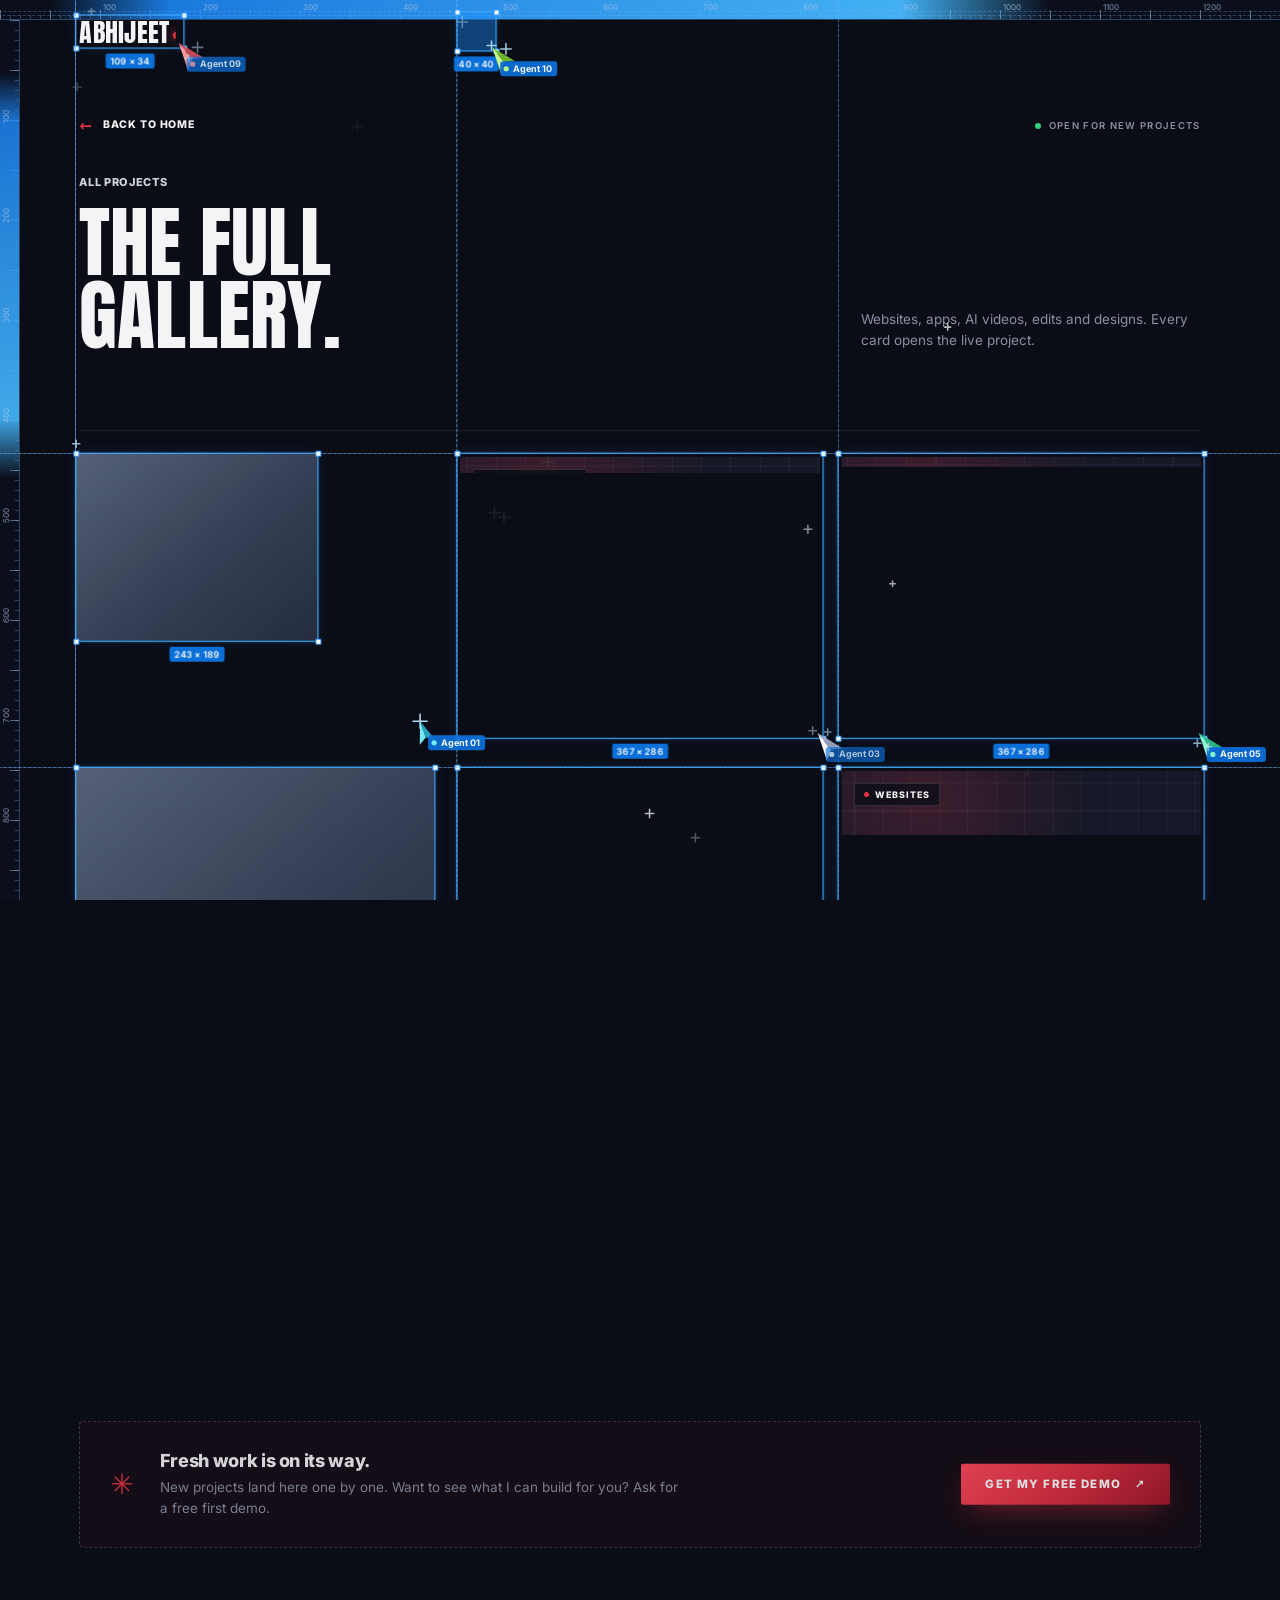
==== commit a101a96f: "Designed OG share images (home dark, gallery light) + richer preview meta" ====
--- a/gallery.html
+++ b/gallery.html
@@ -13,15 +13,18 @@
 <meta property="og:title" content="Gallery — Abhijeet Kumar | AI Videos, Websites, 3D Sites &amp; Apps" data-seo="title">
 <meta property="og:description" content="I build websites, apps and videos with AI. Fast, clean and made to grow your business. First demo free." data-seo="desc">
 <meta property="og:url" content="https://abhijeet-portfolio.vercel.app/gallery.html" data-seo="url">
-<meta property="og:image" content="https://abhijeet-portfolio.vercel.app/og.jpg" data-seo="image">
+<meta property="og:image" content="https://abhijeet-portfolio.vercel.app/og-gallery.jpg?v=2" data-seo="image">
 <meta property="og:image:width" content="1200"><meta property="og:image:height" content="630">
-<meta property="og:image:alt" content="Abhijeet Kumar — AI Developer &amp; Creator portfolio">
+<meta property="og:image:alt" content="Abhijeet Kumar — full gallery of AI videos, websites, 3D sites and apps.">
+<meta property="og:image:secure_url" content="https://abhijeet-portfolio.vercel.app/og-gallery.jpg?v=2" data-seo="image">
+<meta property="og:image:type" content="image/jpeg">
+<meta name="twitter:image:alt" content="Abhijeet Kumar — full gallery of AI videos, websites, 3D sites and apps.">
 <meta property="og:locale" content="en_IN">
 <meta name="twitter:card" content="summary_large_image">
 <meta name="twitter:site" content="@Abhijeetkuumar"><meta name="twitter:creator" content="@Abhijeetkuumar">
 <meta name="twitter:title" content="Gallery — Abhijeet Kumar" data-seo="title">
 <meta name="twitter:description" content="I build websites, apps and videos with AI. Fast, clean and made to grow your business." data-seo="desc">
-<meta name="twitter:image" content="https://abhijeet-portfolio.vercel.app/og.jpg" data-seo="image">
+<meta name="twitter:image" content="https://abhijeet-portfolio.vercel.app/og-gallery.jpg?v=2" data-seo="image">
 <meta name="geo.region" content="IN-JH"><meta name="geo.placename" content="Ranchi">
 <meta name="theme-color" content="#0b0d16" id="themeColor">
 <link rel="icon" href="favicon.svg" type="image/svg+xml">
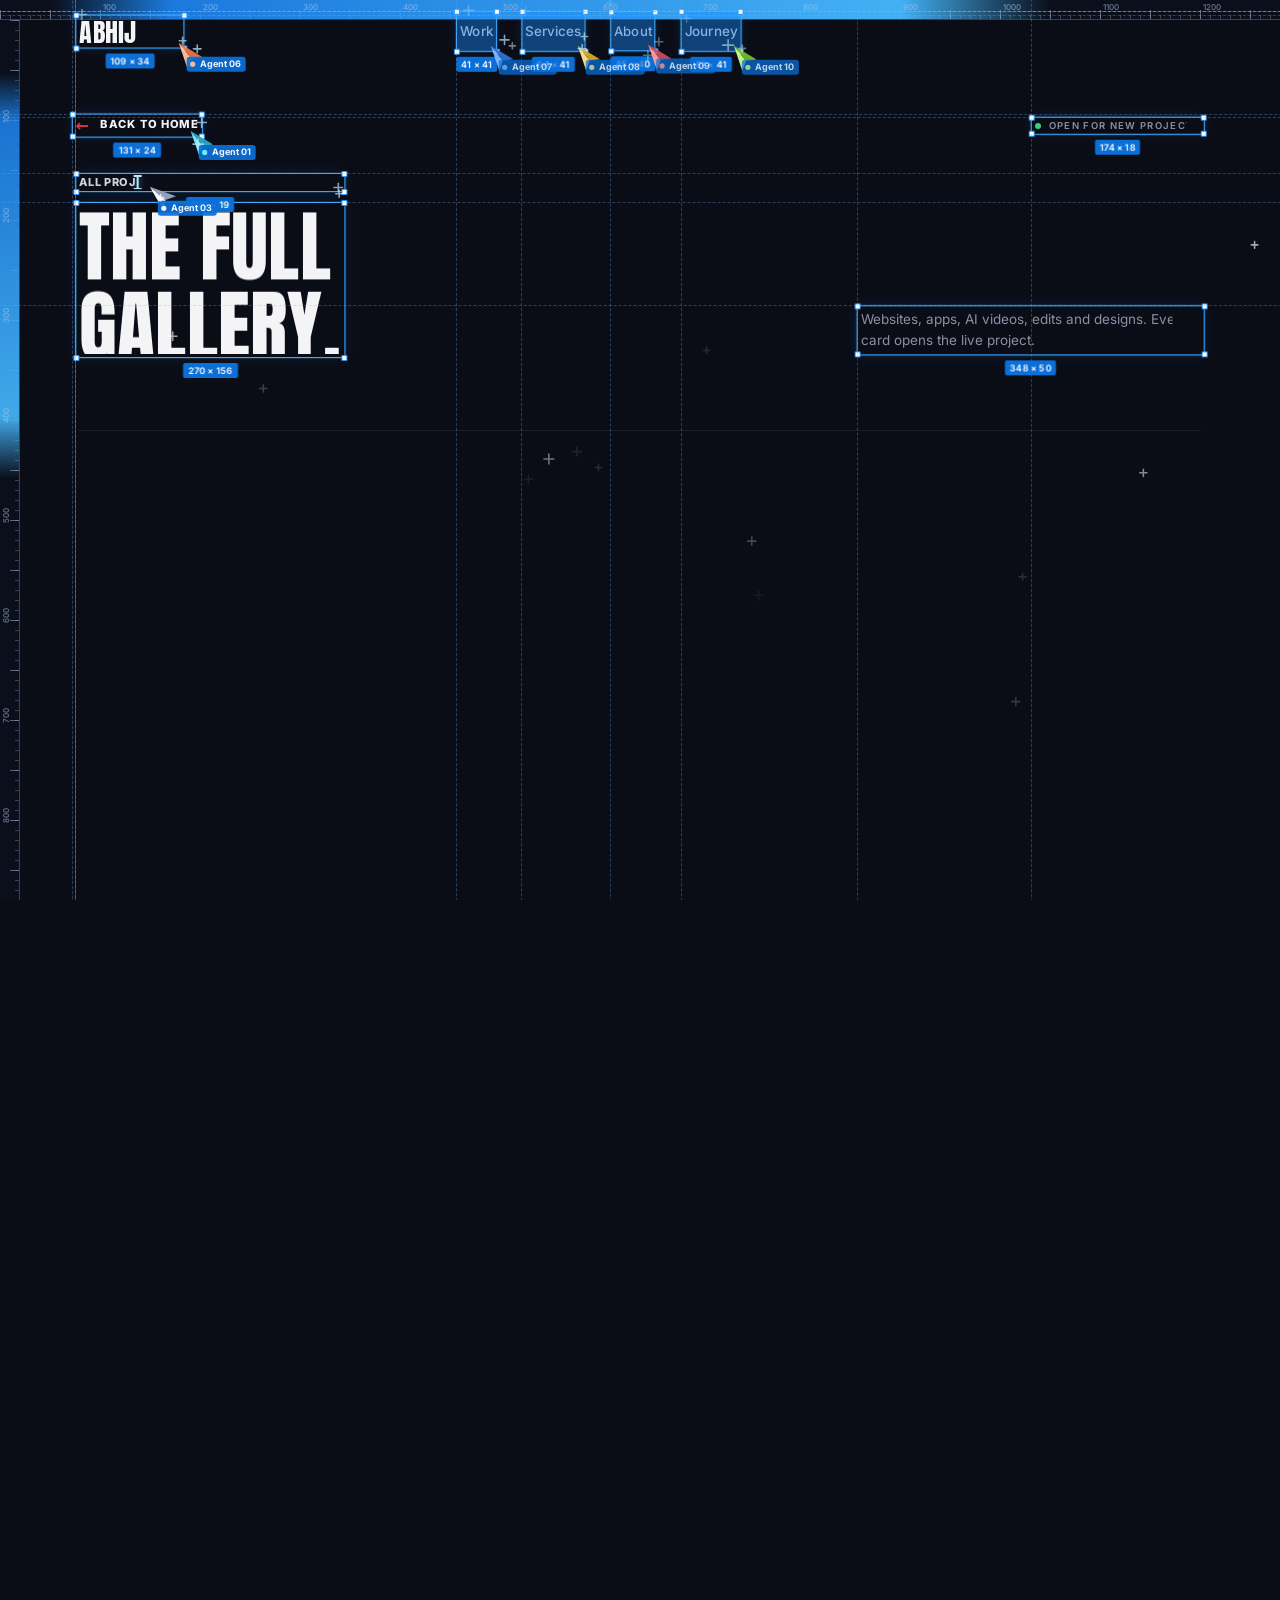
==== commit 16c0837b: "Live domain abhijeet-portfolio-orpin.vercel.app: canonical, OG, sitemap, robots, llms; OG v3; sitema" ====
--- a/gallery.html
+++ b/gallery.html
@@ -7,16 +7,16 @@
 <meta name="keywords" content="Abhijeet Kumar, AI developer, video editor, web designer, Ranchi, Jharkhand, India, AI video, motion graphics, thumbnail design, Next.js developer, 3D website, landing page, freelancer">
 <meta name="author" content="Abhijeet Kumar">
 <meta name="robots" content="index, follow, max-image-preview:large">
-<link rel="canonical" href="https://abhijeet-portfolio.vercel.app/gallery.html" data-seo="canonical">
+<link rel="canonical" href="https://abhijeet-portfolio-orpin.vercel.app/gallery.html" data-seo="canonical">
 <meta property="og:type" content="website">
 <meta property="og:site_name" content="Abhijeet Kumar">
 <meta property="og:title" content="Gallery — Abhijeet Kumar | AI Videos, Websites, 3D Sites &amp; Apps" data-seo="title">
 <meta property="og:description" content="I build websites, apps and videos with AI. Fast, clean and made to grow your business. First demo free." data-seo="desc">
-<meta property="og:url" content="https://abhijeet-portfolio.vercel.app/gallery.html" data-seo="url">
-<meta property="og:image" content="https://abhijeet-portfolio.vercel.app/og-gallery.jpg?v=2" data-seo="image">
+<meta property="og:url" content="https://abhijeet-portfolio-orpin.vercel.app/gallery.html" data-seo="url">
+<meta property="og:image" content="https://abhijeet-portfolio-orpin.vercel.app/og-gallery.jpg?v=3" data-seo="image">
 <meta property="og:image:width" content="1200"><meta property="og:image:height" content="630">
 <meta property="og:image:alt" content="Abhijeet Kumar — full gallery of AI videos, websites, 3D sites and apps.">
-<meta property="og:image:secure_url" content="https://abhijeet-portfolio.vercel.app/og-gallery.jpg?v=2" data-seo="image">
+<meta property="og:image:secure_url" content="https://abhijeet-portfolio-orpin.vercel.app/og-gallery.jpg?v=3" data-seo="image">
 <meta property="og:image:type" content="image/jpeg">
 <meta name="twitter:image:alt" content="Abhijeet Kumar — full gallery of AI videos, websites, 3D sites and apps.">
 <meta property="og:locale" content="en_IN">
@@ -24,7 +24,7 @@
 <meta name="twitter:site" content="@Abhijeetkuumar"><meta name="twitter:creator" content="@Abhijeetkuumar">
 <meta name="twitter:title" content="Gallery — Abhijeet Kumar" data-seo="title">
 <meta name="twitter:description" content="I build websites, apps and videos with AI. Fast, clean and made to grow your business." data-seo="desc">
-<meta name="twitter:image" content="https://abhijeet-portfolio.vercel.app/og-gallery.jpg?v=2" data-seo="image">
+<meta name="twitter:image" content="https://abhijeet-portfolio-orpin.vercel.app/og-gallery.jpg?v=3" data-seo="image">
 <meta name="geo.region" content="IN-JH"><meta name="geo.placename" content="Ranchi">
 <meta name="theme-color" content="#0b0d16" id="themeColor">
 <link rel="icon" href="favicon.svg" type="image/svg+xml">
@@ -41,7 +41,7 @@
 <link rel="preload" href="assets/fonts/Inter-var.woff2" as="font" type="font/woff2" crossorigin="">
 
 <link rel="stylesheet" href="style.css">
-<script type="application/ld+json" id="ld">{"@context":"https://schema.org","@graph":[{"@type":"Person","@id":"https://abhijeet-portfolio.vercel.app/#person","name":"Abhijeet Kumar","url":"https://abhijeet-portfolio.vercel.app/","image":"https://abhijeet-portfolio.vercel.app/assets/img/cutout-1200.webp","jobTitle":"AI Developer, Video Editor & Web Designer","description":"Abhijeet Kumar is an AI developer and creator from Ranchi, India. He builds websites, 3D websites, apps, AI videos, video edits, motion graphics and thumbnails with AI — fast, clean and made to grow your business. First demo free.","telephone":"+91-94303-22551","address":{"@type":"PostalAddress","addressLocality":"Ranchi","addressRegion":"Jharkhand","addressCountry":"IN"},"knowsAbout":["AI video creation","Video editing","Motion graphics","Graphic design","Thumbnail design","Web design","3D websites","Next.js","React","Three.js","Supabase","Prompt engineering","App development"],"sameAs":["https://www.instagram.com/abhi.jeetkuumar/","https://github.com/abhi478jeetur-rgb","https://peerlist.io/abhijeetkuumar","https://www.linkedin.com/in/abhijeet-kumar-4b6a083b0/","https://x.com/Abhijeetkuumar","https://www.youtube.com/@AbhijeetKumarz7r"]},{"@type":"ProfessionalService","@id":"https://abhijeet-portfolio.vercel.app/#service","name":"Abhijeet Kumar — AI Development & Creative Services","url":"https://abhijeet-portfolio.vercel.app/","image":"https://abhijeet-portfolio.vercel.app/og.jpg","telephone":"+91-94303-22551","priceRange":"Free first demo","founder":{"@id":"https://abhijeet-portfolio.vercel.app/#person"},"address":{"@type":"PostalAddress","addressLocality":"Ranchi","addressRegion":"Jharkhand","addressCountry":"IN"},"areaServed":[{"@type":"Country","name":"India"},{"@type":"Place","name":"Worldwide (remote)"}],"hasOfferCatalog":{"@type":"OfferCatalog","name":"Services","itemListElement":[{"@type":"Offer","itemOffered":{"@type":"Service","name":"AI Video Creation","description":"Ads, reels and stories generated and directed with AI.","provider":{"@id":"https://abhijeet-portfolio.vercel.app/#person"}}},{"@type":"Offer","itemOffered":{"@type":"Service","name":"Video Editing","description":"Short-form and long-form edits with pace, captions and polish.","provider":{"@id":"https://abhijeet-portfolio.vercel.app/#person"}}},{"@type":"Offer","itemOffered":{"@type":"Service","name":"Motion Graphics","description":"Animated titles, logos and explainers that move with intent.","provider":{"@id":"https://abhijeet-portfolio.vercel.app/#person"}}},{"@type":"Offer","itemOffered":{"@type":"Service","name":"Graphic Design & Thumbnails","description":"Thumbnails, posts and brand visuals made to get the click.","provider":{"@id":"https://abhijeet-portfolio.vercel.app/#person"}}},{"@type":"Offer","itemOffered":{"@type":"Service","name":"Websites & Landing Pages","description":"Fast, modern, SEO-ready sites that turn visitors into leads.","provider":{"@id":"https://abhijeet-portfolio.vercel.app/#person"}}},{"@type":"Offer","itemOffered":{"@type":"Service","name":"3D Websites","description":"Interactive Three.js experiences that make people stop and play.","provider":{"@id":"https://abhijeet-portfolio.vercel.app/#person"}}},{"@type":"Offer","itemOffered":{"@type":"Service","name":"Apps & Software","description":"Web apps, SaaS tools and dashboards built with an AI-first stack.","provider":{"@id":"https://abhijeet-portfolio.vercel.app/#person"}}}]}},{"@type":"WebSite","@id":"https://abhijeet-portfolio.vercel.app/#website","url":"https://abhijeet-portfolio.vercel.app/","name":"Abhijeet Kumar — Portfolio","inLanguage":"en","publisher":{"@id":"https://abhijeet-portfolio.vercel.app/#person"}},{"@type":"CollectionPage","@id":"https://abhijeet-portfolio.vercel.app/gallery.html#page","url":"https://abhijeet-portfolio.vercel.app/gallery.html","name":"Gallery — Abhijeet Kumar | AI Videos, Websites, 3D Sites & Apps","about":{"@id":"https://abhijeet-portfolio.vercel.app/#person"}}]}</script>
+<script type="application/ld+json" id="ld">{"@context":"https://schema.org","@graph":[{"@type":"Person","@id":"https://abhijeet-portfolio-orpin.vercel.app/#person","name":"Abhijeet Kumar","url":"https://abhijeet-portfolio-orpin.vercel.app/","image":"https://abhijeet-portfolio-orpin.vercel.app/assets/img/cutout-1200.webp","jobTitle":"AI Developer, Video Editor & Web Designer","description":"Abhijeet Kumar is an AI developer and creator from Ranchi, India. He builds websites, 3D websites, apps, AI videos, video edits, motion graphics and thumbnails with AI — fast, clean and made to grow your business. First demo free.","telephone":"+91-94303-22551","address":{"@type":"PostalAddress","addressLocality":"Ranchi","addressRegion":"Jharkhand","addressCountry":"IN"},"knowsAbout":["AI video creation","Video editing","Motion graphics","Graphic design","Thumbnail design","Web design","3D websites","Next.js","React","Three.js","Supabase","Prompt engineering","App development"],"sameAs":["https://www.instagram.com/abhi.jeetkuumar/","https://github.com/abhi478jeetur-rgb","https://peerlist.io/abhijeetkuumar","https://www.linkedin.com/in/abhijeet-kumar-4b6a083b0/","https://x.com/Abhijeetkuumar","https://www.youtube.com/@AbhijeetKumarz7r"]},{"@type":"ProfessionalService","@id":"https://abhijeet-portfolio-orpin.vercel.app/#service","name":"Abhijeet Kumar — AI Development & Creative Services","url":"https://abhijeet-portfolio-orpin.vercel.app/","image":"https://abhijeet-portfolio-orpin.vercel.app/og.jpg","telephone":"+91-94303-22551","priceRange":"Free first demo","founder":{"@id":"https://abhijeet-portfolio-orpin.vercel.app/#person"},"address":{"@type":"PostalAddress","addressLocality":"Ranchi","addressRegion":"Jharkhand","addressCountry":"IN"},"areaServed":[{"@type":"Country","name":"India"},{"@type":"Place","name":"Worldwide (remote)"}],"hasOfferCatalog":{"@type":"OfferCatalog","name":"Services","itemListElement":[{"@type":"Offer","itemOffered":{"@type":"Service","name":"AI Video Creation","description":"Ads, reels and stories generated and directed with AI.","provider":{"@id":"https://abhijeet-portfolio-orpin.vercel.app/#person"}}},{"@type":"Offer","itemOffered":{"@type":"Service","name":"Video Editing","description":"Short-form and long-form edits with pace, captions and polish.","provider":{"@id":"https://abhijeet-portfolio-orpin.vercel.app/#person"}}},{"@type":"Offer","itemOffered":{"@type":"Service","name":"Motion Graphics","description":"Animated titles, logos and explainers that move with intent.","provider":{"@id":"https://abhijeet-portfolio-orpin.vercel.app/#person"}}},{"@type":"Offer","itemOffered":{"@type":"Service","name":"Graphic Design & Thumbnails","description":"Thumbnails, posts and brand visuals made to get the click.","provider":{"@id":"https://abhijeet-portfolio-orpin.vercel.app/#person"}}},{"@type":"Offer","itemOffered":{"@type":"Service","name":"Websites & Landing Pages","description":"Fast, modern, SEO-ready sites that turn visitors into leads.","provider":{"@id":"https://abhijeet-portfolio-orpin.vercel.app/#person"}}},{"@type":"Offer","itemOffered":{"@type":"Service","name":"3D Websites","description":"Interactive Three.js experiences that make people stop and play.","provider":{"@id":"https://abhijeet-portfolio-orpin.vercel.app/#person"}}},{"@type":"Offer","itemOffered":{"@type":"Service","name":"Apps & Software","description":"Web apps, SaaS tools and dashboards built with an AI-first stack.","provider":{"@id":"https://abhijeet-portfolio-orpin.vercel.app/#person"}}}]}},{"@type":"WebSite","@id":"https://abhijeet-portfolio-orpin.vercel.app/#website","url":"https://abhijeet-portfolio-orpin.vercel.app/","name":"Abhijeet Kumar — Portfolio","inLanguage":"en","publisher":{"@id":"https://abhijeet-portfolio-orpin.vercel.app/#person"}},{"@type":"CollectionPage","@id":"https://abhijeet-portfolio-orpin.vercel.app/gallery.html#page","url":"https://abhijeet-portfolio-orpin.vercel.app/gallery.html","name":"Gallery — Abhijeet Kumar | AI Videos, Websites, 3D Sites & Apps","about":{"@id":"https://abhijeet-portfolio-orpin.vercel.app/#person"}}]}</script>
 </head>
 <body class="is-loading" data-page="gallery">
 
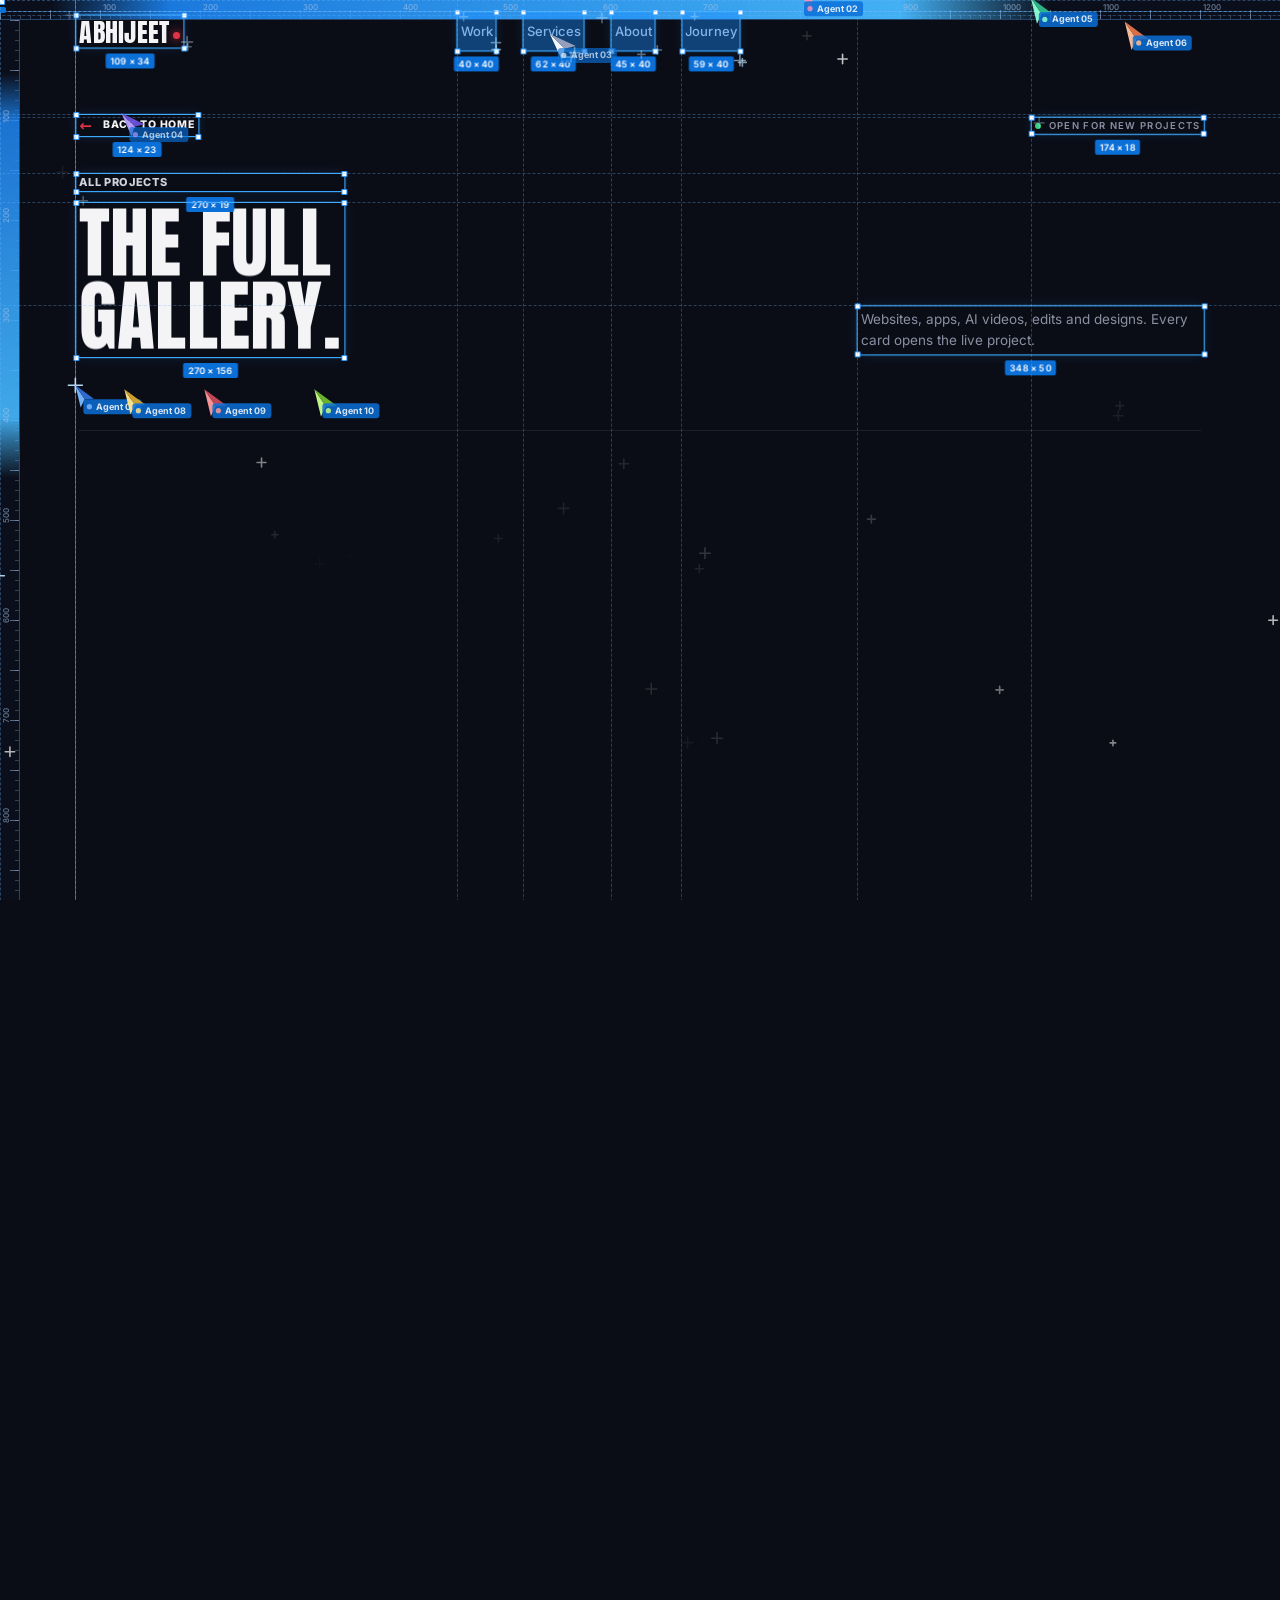
==== commit a4a7c34f: "Remove location everywhere; Thumbnails -> Graphic Designing; OG v4" ====
--- a/gallery.html
+++ b/gallery.html
@@ -3,8 +3,8 @@
 <meta charset="utf-8">
 <meta name="viewport" content="width=device-width, initial-scale=1, viewport-fit=cover">
 <title>Gallery — Abhijeet Kumar | AI Videos, Websites, 3D Sites &amp; Apps</title>
-<meta name="description" content="The full gallery of Abhijeet Kumar's work: AI video, video editing, motion graphics, graphic design and thumbnails, 3D websites, websites and apps.">
-<meta name="keywords" content="Abhijeet Kumar, AI developer, video editor, web designer, Ranchi, Jharkhand, India, AI video, motion graphics, thumbnail design, Next.js developer, 3D website, landing page, freelancer">
+<meta name="description" content="The full gallery of Abhijeet Kumar's work: AI video, video editing, motion graphics, graphic designing, 3D websites, websites and apps.">
+<meta name="keywords" content="Abhijeet Kumar, AI developer, video editor, web designer, AI video, motion graphics, graphic designing, Next.js developer, 3D website, landing page, freelancer">
 <meta name="author" content="Abhijeet Kumar">
 <meta name="robots" content="index, follow, max-image-preview:large">
 <link rel="canonical" href="https://abhijeet-portfolio-orpin.vercel.app/gallery.html" data-seo="canonical">
@@ -13,19 +13,19 @@
 <meta property="og:title" content="Gallery — Abhijeet Kumar | AI Videos, Websites, 3D Sites &amp; Apps" data-seo="title">
 <meta property="og:description" content="I build websites, apps and videos with AI. Fast, clean and made to grow your business. First demo free." data-seo="desc">
 <meta property="og:url" content="https://abhijeet-portfolio-orpin.vercel.app/gallery.html" data-seo="url">
-<meta property="og:image" content="https://abhijeet-portfolio-orpin.vercel.app/og-gallery.jpg?v=3" data-seo="image">
+<meta property="og:image" content="https://abhijeet-portfolio-orpin.vercel.app/og-gallery.jpg?v=4" data-seo="image">
 <meta property="og:image:width" content="1200"><meta property="og:image:height" content="630">
 <meta property="og:image:alt" content="Abhijeet Kumar — full gallery of AI videos, websites, 3D sites and apps.">
-<meta property="og:image:secure_url" content="https://abhijeet-portfolio-orpin.vercel.app/og-gallery.jpg?v=3" data-seo="image">
+<meta property="og:image:secure_url" content="https://abhijeet-portfolio-orpin.vercel.app/og-gallery.jpg?v=4" data-seo="image">
 <meta property="og:image:type" content="image/jpeg">
 <meta name="twitter:image:alt" content="Abhijeet Kumar — full gallery of AI videos, websites, 3D sites and apps.">
-<meta property="og:locale" content="en_IN">
+<meta property="og:locale" content="en_US">
 <meta name="twitter:card" content="summary_large_image">
 <meta name="twitter:site" content="@Abhijeetkuumar"><meta name="twitter:creator" content="@Abhijeetkuumar">
 <meta name="twitter:title" content="Gallery — Abhijeet Kumar" data-seo="title">
 <meta name="twitter:description" content="I build websites, apps and videos with AI. Fast, clean and made to grow your business." data-seo="desc">
-<meta name="twitter:image" content="https://abhijeet-portfolio-orpin.vercel.app/og-gallery.jpg?v=3" data-seo="image">
-<meta name="geo.region" content="IN-JH"><meta name="geo.placename" content="Ranchi">
+<meta name="twitter:image" content="https://abhijeet-portfolio-orpin.vercel.app/og-gallery.jpg?v=4" data-seo="image">
+
 <meta name="theme-color" content="#0b0d16" id="themeColor">
 <link rel="icon" href="favicon.svg" type="image/svg+xml">
 <link rel="icon" href="favicon-32.png" sizes="32x32" type="image/png">
@@ -41,7 +41,7 @@
 <link rel="preload" href="assets/fonts/Inter-var.woff2" as="font" type="font/woff2" crossorigin="">
 
 <link rel="stylesheet" href="style.css">
-<script type="application/ld+json" id="ld">{"@context":"https://schema.org","@graph":[{"@type":"Person","@id":"https://abhijeet-portfolio-orpin.vercel.app/#person","name":"Abhijeet Kumar","url":"https://abhijeet-portfolio-orpin.vercel.app/","image":"https://abhijeet-portfolio-orpin.vercel.app/assets/img/cutout-1200.webp","jobTitle":"AI Developer, Video Editor & Web Designer","description":"Abhijeet Kumar is an AI developer and creator from Ranchi, India. He builds websites, 3D websites, apps, AI videos, video edits, motion graphics and thumbnails with AI — fast, clean and made to grow your business. First demo free.","telephone":"+91-94303-22551","address":{"@type":"PostalAddress","addressLocality":"Ranchi","addressRegion":"Jharkhand","addressCountry":"IN"},"knowsAbout":["AI video creation","Video editing","Motion graphics","Graphic design","Thumbnail design","Web design","3D websites","Next.js","React","Three.js","Supabase","Prompt engineering","App development"],"sameAs":["https://www.instagram.com/abhi.jeetkuumar/","https://github.com/abhi478jeetur-rgb","https://peerlist.io/abhijeetkuumar","https://www.linkedin.com/in/abhijeet-kumar-4b6a083b0/","https://x.com/Abhijeetkuumar","https://www.youtube.com/@AbhijeetKumarz7r"]},{"@type":"ProfessionalService","@id":"https://abhijeet-portfolio-orpin.vercel.app/#service","name":"Abhijeet Kumar — AI Development & Creative Services","url":"https://abhijeet-portfolio-orpin.vercel.app/","image":"https://abhijeet-portfolio-orpin.vercel.app/og.jpg","telephone":"+91-94303-22551","priceRange":"Free first demo","founder":{"@id":"https://abhijeet-portfolio-orpin.vercel.app/#person"},"address":{"@type":"PostalAddress","addressLocality":"Ranchi","addressRegion":"Jharkhand","addressCountry":"IN"},"areaServed":[{"@type":"Country","name":"India"},{"@type":"Place","name":"Worldwide (remote)"}],"hasOfferCatalog":{"@type":"OfferCatalog","name":"Services","itemListElement":[{"@type":"Offer","itemOffered":{"@type":"Service","name":"AI Video Creation","description":"Ads, reels and stories generated and directed with AI.","provider":{"@id":"https://abhijeet-portfolio-orpin.vercel.app/#person"}}},{"@type":"Offer","itemOffered":{"@type":"Service","name":"Video Editing","description":"Short-form and long-form edits with pace, captions and polish.","provider":{"@id":"https://abhijeet-portfolio-orpin.vercel.app/#person"}}},{"@type":"Offer","itemOffered":{"@type":"Service","name":"Motion Graphics","description":"Animated titles, logos and explainers that move with intent.","provider":{"@id":"https://abhijeet-portfolio-orpin.vercel.app/#person"}}},{"@type":"Offer","itemOffered":{"@type":"Service","name":"Graphic Design & Thumbnails","description":"Thumbnails, posts and brand visuals made to get the click.","provider":{"@id":"https://abhijeet-portfolio-orpin.vercel.app/#person"}}},{"@type":"Offer","itemOffered":{"@type":"Service","name":"Websites & Landing Pages","description":"Fast, modern, SEO-ready sites that turn visitors into leads.","provider":{"@id":"https://abhijeet-portfolio-orpin.vercel.app/#person"}}},{"@type":"Offer","itemOffered":{"@type":"Service","name":"3D Websites","description":"Interactive Three.js experiences that make people stop and play.","provider":{"@id":"https://abhijeet-portfolio-orpin.vercel.app/#person"}}},{"@type":"Offer","itemOffered":{"@type":"Service","name":"Apps & Software","description":"Web apps, SaaS tools and dashboards built with an AI-first stack.","provider":{"@id":"https://abhijeet-portfolio-orpin.vercel.app/#person"}}}]}},{"@type":"WebSite","@id":"https://abhijeet-portfolio-orpin.vercel.app/#website","url":"https://abhijeet-portfolio-orpin.vercel.app/","name":"Abhijeet Kumar — Portfolio","inLanguage":"en","publisher":{"@id":"https://abhijeet-portfolio-orpin.vercel.app/#person"}},{"@type":"CollectionPage","@id":"https://abhijeet-portfolio-orpin.vercel.app/gallery.html#page","url":"https://abhijeet-portfolio-orpin.vercel.app/gallery.html","name":"Gallery — Abhijeet Kumar | AI Videos, Websites, 3D Sites & Apps","about":{"@id":"https://abhijeet-portfolio-orpin.vercel.app/#person"}}]}</script>
+<script type="application/ld+json" id="ld">{"@context":"https://schema.org","@graph":[{"@type":"Person","@id":"https://abhijeet-portfolio-orpin.vercel.app/#person","name":"Abhijeet Kumar","url":"https://abhijeet-portfolio-orpin.vercel.app/","image":"https://abhijeet-portfolio-orpin.vercel.app/assets/img/cutout-1200.webp","jobTitle":"AI Developer, Video Editor & Web Designer","description":"Abhijeet Kumar is an AI developer and creator. He builds websites, 3D websites, apps, AI videos, video edits, motion graphics and graphic designing with AI — fast, clean and made to grow your business. First demo free.","telephone":"+91-94303-22551","knowsAbout":["AI video creation","Video editing","Motion graphics","Graphic design","Web design","3D websites","Next.js","React","Three.js","Supabase","Prompt engineering","App development"],"sameAs":["https://www.instagram.com/abhi.jeetkuumar/","https://github.com/abhi478jeetur-rgb","https://peerlist.io/abhijeetkuumar","https://www.linkedin.com/in/abhijeet-kumar-4b6a083b0/","https://x.com/Abhijeetkuumar","https://www.youtube.com/@AbhijeetKumarz7r"]},{"@type":"ProfessionalService","@id":"https://abhijeet-portfolio-orpin.vercel.app/#service","name":"Abhijeet Kumar — AI Development & Creative Services","url":"https://abhijeet-portfolio-orpin.vercel.app/","image":"https://abhijeet-portfolio-orpin.vercel.app/og.jpg","telephone":"+91-94303-22551","priceRange":"Free first demo","founder":{"@id":"https://abhijeet-portfolio-orpin.vercel.app/#person"},"areaServed":"Worldwide","hasOfferCatalog":{"@type":"OfferCatalog","name":"Services","itemListElement":[{"@type":"Offer","itemOffered":{"@type":"Service","name":"AI Video Creation","description":"Ads, reels and stories generated and directed with AI.","provider":{"@id":"https://abhijeet-portfolio-orpin.vercel.app/#person"}}},{"@type":"Offer","itemOffered":{"@type":"Service","name":"Video Editing","description":"Short-form and long-form edits with pace, captions and polish.","provider":{"@id":"https://abhijeet-portfolio-orpin.vercel.app/#person"}}},{"@type":"Offer","itemOffered":{"@type":"Service","name":"Motion Graphics","description":"Animated titles, logos and explainers that move with intent.","provider":{"@id":"https://abhijeet-portfolio-orpin.vercel.app/#person"}}},{"@type":"Offer","itemOffered":{"@type":"Service","name":"Graphic Designing","description":"Posters, social posts, logos and brand visuals that stand out.","provider":{"@id":"https://abhijeet-portfolio-orpin.vercel.app/#person"}}},{"@type":"Offer","itemOffered":{"@type":"Service","name":"Websites & Landing Pages","description":"Fast, modern, SEO-ready sites that turn visitors into leads.","provider":{"@id":"https://abhijeet-portfolio-orpin.vercel.app/#person"}}},{"@type":"Offer","itemOffered":{"@type":"Service","name":"3D Websites","description":"Interactive Three.js experiences that make people stop and play.","provider":{"@id":"https://abhijeet-portfolio-orpin.vercel.app/#person"}}},{"@type":"Offer","itemOffered":{"@type":"Service","name":"Apps & Software","description":"Web apps, SaaS tools and dashboards built with an AI-first stack.","provider":{"@id":"https://abhijeet-portfolio-orpin.vercel.app/#person"}}}]}},{"@type":"WebSite","@id":"https://abhijeet-portfolio-orpin.vercel.app/#website","url":"https://abhijeet-portfolio-orpin.vercel.app/","name":"Abhijeet Kumar — Portfolio","inLanguage":"en","publisher":{"@id":"https://abhijeet-portfolio-orpin.vercel.app/#person"}},{"@type":"CollectionPage","@id":"https://abhijeet-portfolio-orpin.vercel.app/gallery.html#page","url":"https://abhijeet-portfolio-orpin.vercel.app/gallery.html","name":"Gallery — Abhijeet Kumar | AI Videos, Websites, 3D Sites & Apps","about":{"@id":"https://abhijeet-portfolio-orpin.vercel.app/#person"}}]}</script>
 </head>
 <body class="is-loading" data-page="gallery">
 
@@ -80,7 +80,7 @@
     <p class="muted ghero__text" data-bind="gallery.text">Websites, apps, AI videos, edits and designs. Every card opens the live project.</p>
   </div>
   <div class="work__bar">
-    <div class="tabs" id="tabs" role="tablist" aria-label="Filter gallery"><button type="button" role="tab" aria-selected="true" class="on" data-f="All">All</button><button type="button" role="tab" aria-selected="false" class="" data-f="AI Video">AI Video</button><button type="button" role="tab" aria-selected="false" class="" data-f="Video Editing">Video Editing</button><button type="button" role="tab" aria-selected="false" class="" data-f="Motion Graphics">Motion Graphics</button><button type="button" role="tab" aria-selected="false" class="" data-f="Graphic Design">Graphic Design</button><button type="button" role="tab" aria-selected="false" class="" data-f="3D Websites">3D Websites</button><button type="button" role="tab" aria-selected="false" class="" data-f="Websites">Websites</button><button type="button" role="tab" aria-selected="false" class="" data-f="Apps">Apps</button></div>
+    <div class="tabs" id="tabs" role="tablist" aria-label="Filter gallery"><button type="button" role="tab" aria-selected="true" class="on" data-f="All">All</button><button type="button" role="tab" aria-selected="false" class="" data-f="AI Video">AI Video</button><button type="button" role="tab" aria-selected="false" class="" data-f="Video Editing">Video Editing</button><button type="button" role="tab" aria-selected="false" class="" data-f="Motion Graphics">Motion Graphics</button><button type="button" role="tab" aria-selected="false" class="" data-f="Graphic Designing">Graphic Designing</button><button type="button" role="tab" aria-selected="false" class="" data-f="3D Websites">3D Websites</button><button type="button" role="tab" aria-selected="false" class="" data-f="Websites">Websites</button><button type="button" role="tab" aria-selected="false" class="" data-f="Apps">Apps</button></div>
     <label class="search"><svg viewBox="0 0 24 24"><circle cx="11" cy="11" r="7"></circle><path d="M20 20l-4-4"></path></svg><input id="search" placeholder="Search title or category" aria-label="Search gallery"></label>
   </div>
   <div class="ggrid" id="cards">
@@ -105,12 +105,12 @@
       <div class="card__info"><span class="card__num">03</span>
         <div class="card__txt"><h3>Motion Graphics</h3><p>New work landing soon</p></div><span class="card__go card__go--soon">SOON</span></div>
     </article>
-    <article class="card card--soon" data-cats="Graphic Design" data-title="graphic design graphic design">
+    <article class="card card--soon" data-cats="Graphic Designing" data-title="graphic design graphic design">
       <div class="card__media"><span class="card__tag"><i></i>GRAPHIC DESIGN</span>
         <span class="soon"><span class="soon__ico"><svg class="ic " viewBox="0 0 24 24" aria-hidden="true"><path d="M12 2.8l7 7-7.4 9.4-2.4-2.4L4.8 21 3 19.2l4.2-4.4-2.4-2.4z" fill="none" stroke="currentColor" stroke-width="1.6" stroke-linejoin="round"></path><circle cx="12.3" cy="10" r="1.6" fill="currentColor"></circle><path d="M14.5 21h6.5" stroke="currentColor" stroke-width="1.6" stroke-linecap="round"></path></svg></span><b>COMING SOON</b></span>
         <span class="card__play"><svg viewBox="0 0 10 10"><path d="M2 8 L8 2 M3.5 2 H8 V6.5" fill="none" stroke="currentColor" stroke-width="1.4"></path></svg></span></div>
       <div class="card__info"><span class="card__num">04</span>
-        <div class="card__txt"><h3>Graphic Design</h3><p>New work landing soon</p></div><span class="card__go card__go--soon">SOON</span></div>
+        <div class="card__txt"><h3>Graphic Designing</h3><p>New work landing soon</p></div><span class="card__go card__go--soon">SOON</span></div>
     </article>
     <article class="card card--soon" data-cats="3D Websites" data-title="3d websites 3d websites">
       <div class="card__media"><span class="card__tag"><i></i>3D WEBSITES</span>
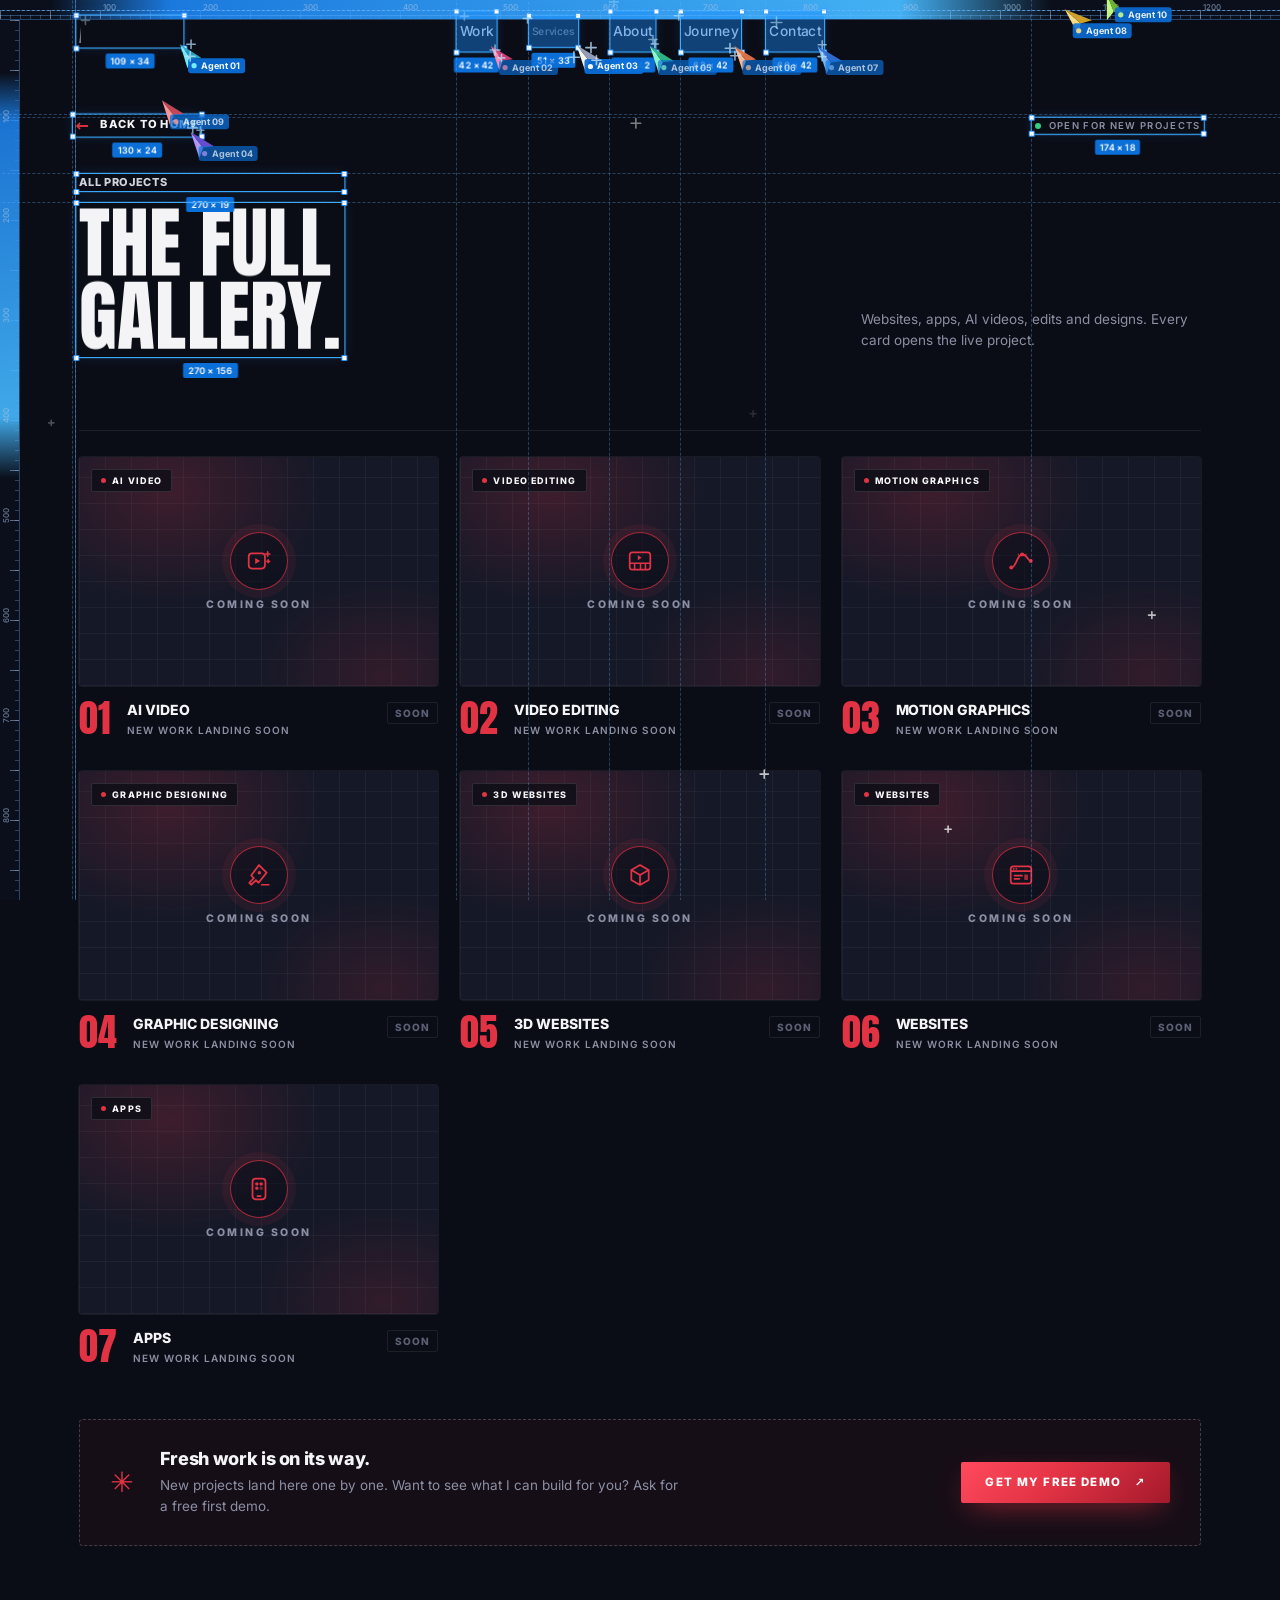
==== commit e4131eda: "Add Freelancer.com profile link (contact, footer, schema, llms)" ====
--- a/gallery.html
+++ b/gallery.html
@@ -41,7 +41,7 @@
 <link rel="preload" href="assets/fonts/Inter-var.woff2" as="font" type="font/woff2" crossorigin="">
 
 <link rel="stylesheet" href="style.css">
-<script type="application/ld+json" id="ld">{"@context":"https://schema.org","@graph":[{"@type":"Person","@id":"https://abhijeet-portfolio-orpin.vercel.app/#person","name":"Abhijeet Kumar","url":"https://abhijeet-portfolio-orpin.vercel.app/","image":"https://abhijeet-portfolio-orpin.vercel.app/assets/img/cutout-1200.webp","jobTitle":"AI Developer, Video Editor & Web Designer","description":"Abhijeet Kumar is an AI developer and creator. He builds websites, 3D websites, apps, AI videos, video edits, motion graphics and graphic designing with AI — fast, clean and made to grow your business. First demo free.","telephone":"+91-94303-22551","knowsAbout":["AI video creation","Video editing","Motion graphics","Graphic design","Web design","3D websites","Next.js","React","Three.js","Supabase","Prompt engineering","App development"],"sameAs":["https://www.instagram.com/abhi.jeetkuumar/","https://github.com/abhi478jeetur-rgb","https://peerlist.io/abhijeetkuumar","https://www.linkedin.com/in/abhijeet-kumar-4b6a083b0/","https://x.com/Abhijeetkuumar","https://www.youtube.com/@AbhijeetKumarz7r"]},{"@type":"ProfessionalService","@id":"https://abhijeet-portfolio-orpin.vercel.app/#service","name":"Abhijeet Kumar — AI Development & Creative Services","url":"https://abhijeet-portfolio-orpin.vercel.app/","image":"https://abhijeet-portfolio-orpin.vercel.app/og.jpg","telephone":"+91-94303-22551","priceRange":"Free first demo","founder":{"@id":"https://abhijeet-portfolio-orpin.vercel.app/#person"},"areaServed":"Worldwide","hasOfferCatalog":{"@type":"OfferCatalog","name":"Services","itemListElement":[{"@type":"Offer","itemOffered":{"@type":"Service","name":"AI Video Creation","description":"Ads, reels and stories generated and directed with AI.","provider":{"@id":"https://abhijeet-portfolio-orpin.vercel.app/#person"}}},{"@type":"Offer","itemOffered":{"@type":"Service","name":"Video Editing","description":"Short-form and long-form edits with pace, captions and polish.","provider":{"@id":"https://abhijeet-portfolio-orpin.vercel.app/#person"}}},{"@type":"Offer","itemOffered":{"@type":"Service","name":"Motion Graphics","description":"Animated titles, logos and explainers that move with intent.","provider":{"@id":"https://abhijeet-portfolio-orpin.vercel.app/#person"}}},{"@type":"Offer","itemOffered":{"@type":"Service","name":"Graphic Designing","description":"Posters, social posts, logos and brand visuals that stand out.","provider":{"@id":"https://abhijeet-portfolio-orpin.vercel.app/#person"}}},{"@type":"Offer","itemOffered":{"@type":"Service","name":"Websites & Landing Pages","description":"Fast, modern, SEO-ready sites that turn visitors into leads.","provider":{"@id":"https://abhijeet-portfolio-orpin.vercel.app/#person"}}},{"@type":"Offer","itemOffered":{"@type":"Service","name":"3D Websites","description":"Interactive Three.js experiences that make people stop and play.","provider":{"@id":"https://abhijeet-portfolio-orpin.vercel.app/#person"}}},{"@type":"Offer","itemOffered":{"@type":"Service","name":"Apps & Software","description":"Web apps, SaaS tools and dashboards built with an AI-first stack.","provider":{"@id":"https://abhijeet-portfolio-orpin.vercel.app/#person"}}}]}},{"@type":"WebSite","@id":"https://abhijeet-portfolio-orpin.vercel.app/#website","url":"https://abhijeet-portfolio-orpin.vercel.app/","name":"Abhijeet Kumar — Portfolio","inLanguage":"en","publisher":{"@id":"https://abhijeet-portfolio-orpin.vercel.app/#person"}},{"@type":"CollectionPage","@id":"https://abhijeet-portfolio-orpin.vercel.app/gallery.html#page","url":"https://abhijeet-portfolio-orpin.vercel.app/gallery.html","name":"Gallery — Abhijeet Kumar | AI Videos, Websites, 3D Sites & Apps","about":{"@id":"https://abhijeet-portfolio-orpin.vercel.app/#person"}}]}</script>
+<script type="application/ld+json" id="ld">{"@context":"https://schema.org","@graph":[{"@type":"Person","@id":"https://abhijeet-portfolio-orpin.vercel.app/#person","name":"Abhijeet Kumar","url":"https://abhijeet-portfolio-orpin.vercel.app/","image":"https://abhijeet-portfolio-orpin.vercel.app/assets/img/cutout-1200.webp","jobTitle":"AI Developer, Video Editor & Web Designer","description":"Abhijeet Kumar is an AI developer and creator. He builds websites, 3D websites, apps, AI videos, video edits, motion graphics and graphic designing with AI — fast, clean and made to grow your business. First demo free.","telephone":"+91-94303-22551","knowsAbout":["AI video creation","Video editing","Motion graphics","Graphic design","Web design","3D websites","Next.js","React","Three.js","Supabase","Prompt engineering","App development"],"sameAs":["https://www.instagram.com/abhi.jeetkuumar/","https://github.com/abhi478jeetur-rgb","https://peerlist.io/abhijeetkuumar","https://www.freelancer.com/u/abhijeetk371","https://www.linkedin.com/in/abhijeet-kumar-4b6a083b0/","https://x.com/Abhijeetkuumar","https://www.youtube.com/@AbhijeetKumarz7r"]},{"@type":"ProfessionalService","@id":"https://abhijeet-portfolio-orpin.vercel.app/#service","name":"Abhijeet Kumar — AI Development & Creative Services","url":"https://abhijeet-portfolio-orpin.vercel.app/","image":"https://abhijeet-portfolio-orpin.vercel.app/og.jpg","telephone":"+91-94303-22551","priceRange":"Free first demo","founder":{"@id":"https://abhijeet-portfolio-orpin.vercel.app/#person"},"areaServed":"Worldwide","hasOfferCatalog":{"@type":"OfferCatalog","name":"Services","itemListElement":[{"@type":"Offer","itemOffered":{"@type":"Service","name":"AI Video Creation","description":"Ads, reels and stories generated and directed with AI.","provider":{"@id":"https://abhijeet-portfolio-orpin.vercel.app/#person"}}},{"@type":"Offer","itemOffered":{"@type":"Service","name":"Video Editing","description":"Short-form and long-form edits with pace, captions and polish.","provider":{"@id":"https://abhijeet-portfolio-orpin.vercel.app/#person"}}},{"@type":"Offer","itemOffered":{"@type":"Service","name":"Motion Graphics","description":"Animated titles, logos and explainers that move with intent.","provider":{"@id":"https://abhijeet-portfolio-orpin.vercel.app/#person"}}},{"@type":"Offer","itemOffered":{"@type":"Service","name":"Graphic Designing","description":"Posters, social posts, logos and brand visuals that stand out.","provider":{"@id":"https://abhijeet-portfolio-orpin.vercel.app/#person"}}},{"@type":"Offer","itemOffered":{"@type":"Service","name":"Websites & Landing Pages","description":"Fast, modern, SEO-ready sites that turn visitors into leads.","provider":{"@id":"https://abhijeet-portfolio-orpin.vercel.app/#person"}}},{"@type":"Offer","itemOffered":{"@type":"Service","name":"3D Websites","description":"Interactive Three.js experiences that make people stop and play.","provider":{"@id":"https://abhijeet-portfolio-orpin.vercel.app/#person"}}},{"@type":"Offer","itemOffered":{"@type":"Service","name":"Apps & Software","description":"Web apps, SaaS tools and dashboards built with an AI-first stack.","provider":{"@id":"https://abhijeet-portfolio-orpin.vercel.app/#person"}}}]}},{"@type":"WebSite","@id":"https://abhijeet-portfolio-orpin.vercel.app/#website","url":"https://abhijeet-portfolio-orpin.vercel.app/","name":"Abhijeet Kumar — Portfolio","inLanguage":"en","publisher":{"@id":"https://abhijeet-portfolio-orpin.vercel.app/#person"}},{"@type":"CollectionPage","@id":"https://abhijeet-portfolio-orpin.vercel.app/gallery.html#page","url":"https://abhijeet-portfolio-orpin.vercel.app/gallery.html","name":"Gallery — Abhijeet Kumar | AI Videos, Websites, 3D Sites & Apps","about":{"@id":"https://abhijeet-portfolio-orpin.vercel.app/#person"}}]}</script>
 </head>
 <body class="is-loading" data-page="gallery">
 
@@ -105,8 +105,8 @@
       <div class="card__info"><span class="card__num">03</span>
         <div class="card__txt"><h3>Motion Graphics</h3><p>New work landing soon</p></div><span class="card__go card__go--soon">SOON</span></div>
     </article>
-    <article class="card card--soon" data-cats="Graphic Designing" data-title="graphic design graphic design">
-      <div class="card__media"><span class="card__tag"><i></i>GRAPHIC DESIGN</span>
+    <article class="card card--soon" data-cats="Graphic Designing" data-title="graphic designing graphic designing">
+      <div class="card__media"><span class="card__tag"><i></i>GRAPHIC DESIGNING</span>
         <span class="soon"><span class="soon__ico"><svg class="ic " viewBox="0 0 24 24" aria-hidden="true"><path d="M12 2.8l7 7-7.4 9.4-2.4-2.4L4.8 21 3 19.2l4.2-4.4-2.4-2.4z" fill="none" stroke="currentColor" stroke-width="1.6" stroke-linejoin="round"></path><circle cx="12.3" cy="10" r="1.6" fill="currentColor"></circle><path d="M14.5 21h6.5" stroke="currentColor" stroke-width="1.6" stroke-linecap="round"></path></svg></span><b>COMING SOON</b></span>
         <span class="card__play"><svg viewBox="0 0 10 10"><path d="M2 8 L8 2 M3.5 2 H8 V6.5" fill="none" stroke="currentColor" stroke-width="1.4"></path></svg></span></div>
       <div class="card__info"><span class="card__num">04</span>
@@ -155,11 +155,14 @@
         <span class="c-txt"><small>LinkedIn</small><b>Abhijeet Kumar</b></span><span class="c-go">↗</span></a></li>
       <li><a href="https://github.com/abhi478jeetur-rgb" target="_blank" rel="noopener">
         <span class="c-ico"><svg class="ic ic--fill " viewBox="0 0 24 24" aria-hidden="true"><path d="M12 .297c-6.63 0-12 5.373-12 12 0 5.303 3.438 9.8 8.205 11.385.6.113.82-.258.82-.577 0-.285-.01-1.04-.015-2.04-3.338.724-4.042-1.61-4.042-1.61C4.422 18.07 3.633 17.7 3.633 17.7c-1.087-.744.084-.729.084-.729 1.205.084 1.838 1.236 1.838 1.236 1.07 1.835 2.809 1.305 3.495.998.108-.776.417-1.305.76-1.605-2.665-.3-5.466-1.332-5.466-5.93 0-1.31.465-2.38 1.235-3.22-.135-.303-.54-1.523.105-3.176 0 0 1.005-.322 3.3 1.23.96-.267 1.98-.399 3-.405 1.02.006 2.04.138 3 .405 2.28-1.552 3.285-1.23 3.285-1.23.645 1.653.24 2.873.12 3.176.765.84 1.23 1.91 1.23 3.22 0 4.61-2.805 5.625-5.475 5.92.42.36.81 1.096.81 2.22 0 1.606-.015 2.896-.015 3.286 0 .315.21.69.825.57C20.565 22.092 24 17.592 24 12.297c0-6.627-5.373-12-12-12"></path></svg></span>
-        <span class="c-txt"><small>GitHub</small><b>abhi478jeetur-rgb</b></span><span class="c-go">↗</span></a></li></ul>
+        <span class="c-txt"><small>GitHub</small><b>abhi478jeetur-rgb</b></span><span class="c-go">↗</span></a></li>
+      <li><a href="https://www.freelancer.com/u/abhijeetk371" target="_blank" rel="noopener">
+        <span class="c-ico"><svg class="ic ic--fill " viewBox="0 0 24 24" aria-hidden="true"><path d="M14.096 3.076l1.634 2.292L24 3.076M5.503 20.924l4.474-4.374-2.692-2.89m6.133-10.584L11.027 5.23l4.022.15M4.124 3.077l.857 1.76 4.734.294m-3.058 7.072l3.497-6.522L0 5.13m7.064 7.485l3.303 3.548 3.643-3.57 1.13-6.652-4.439-.228Z"></path></svg></span>
+        <span class="c-txt"><small>Freelancer</small><b>abhijeetk371</b></span><span class="c-go">↗</span></a></li></ul>
   </div>
   <footer class="footer">
     <span class="logo" data-bind="logo">ABHIJEET<i></i></span>
-    <nav class="socials" id="socials" aria-label="Social profiles"><a href="https://www.instagram.com/abhi.jeetkuumar/" target="_blank" rel="noopener me" aria-label="Instagram" title="Instagram" style="--d:0.00s"><svg class="ic ic--fill " viewBox="0 0 24 24" aria-hidden="true"><path d="M7.0301.084c-1.2768.0602-2.1487.264-2.911.5634-.7888.3075-1.4575.72-2.1228 1.3877-.6652.6677-1.075 1.3368-1.3802 2.127-.2954.7638-.4956 1.6365-.552 2.914-.0564 1.2775-.0689 1.6882-.0626 4.947.0062 3.2586.0206 3.6671.0825 4.9473.061 1.2765.264 2.1482.5635 2.9107.308.7889.72 1.4573 1.388 2.1228.6679.6655 1.3365 1.0743 2.1285 1.38.7632.295 1.6361.4961 2.9134.552 1.2773.056 1.6884.069 4.9462.0627 3.2578-.0062 3.668-.0207 4.9478-.0814 1.28-.0607 2.147-.2652 2.9098-.5633.7889-.3086 1.4578-.72 2.1228-1.3881.665-.6682 1.0745-1.3378 1.3795-2.1284.2957-.7632.4966-1.636.552-2.9124.056-1.2809.0692-1.6898.063-4.948-.0063-3.2583-.021-3.6668-.0817-4.9465-.0607-1.2797-.264-2.1487-.5633-2.9117-.3084-.7889-.72-1.4568-1.3876-2.1228C21.2982 1.33 20.628.9208 19.8378.6165 19.074.321 18.2017.1197 16.9244.0645 15.6471.0093 15.236-.005 11.977.0014 8.718.0076 8.31.0215 7.0301.0839m.1402 21.6932c-1.17-.0509-1.8053-.2453-2.2287-.408-.5606-.216-.96-.4771-1.3819-.895-.422-.4178-.6811-.8186-.9-1.378-.1644-.4234-.3624-1.058-.4171-2.228-.0595-1.2645-.072-1.6442-.079-4.848-.007-3.2037.0053-3.583.0607-4.848.05-1.169.2456-1.805.408-2.2282.216-.5613.4762-.96.895-1.3816.4188-.4217.8184-.6814 1.3783-.9003.423-.1651 1.0575-.3614 2.227-.4171 1.2655-.06 1.6447-.072 4.848-.079 3.2033-.007 3.5835.005 4.8495.0608 1.169.0508 1.8053.2445 2.228.408.5608.216.96.4754 1.3816.895.4217.4194.6816.8176.9005 1.3787.1653.4217.3617 1.056.4169 2.2263.0602 1.2655.0739 1.645.0796 4.848.0058 3.203-.0055 3.5834-.061 4.848-.051 1.17-.245 1.8055-.408 2.2294-.216.5604-.4763.96-.8954 1.3814-.419.4215-.8181.6811-1.3783.9-.4224.1649-1.0577.3617-2.2262.4174-1.2656.0595-1.6448.072-4.8493.079-3.2045.007-3.5825-.006-4.848-.0608M16.953 5.5864A1.44 1.44 0 1 0 18.39 4.144a1.44 1.44 0 0 0-1.437 1.4424M5.8385 12.012c.0067 3.4032 2.7706 6.1557 6.173 6.1493 3.4026-.0065 6.157-2.7701 6.1506-6.1733-.0065-3.4032-2.771-6.1565-6.174-6.1498-3.403.0067-6.156 2.771-6.1496 6.1738M8 12.0077a4 4 0 1 1 4.008 3.9921A3.9996 3.9996 0 0 1 8 12.0077"></path></svg></a><a href="https://github.com/abhi478jeetur-rgb" target="_blank" rel="noopener me" aria-label="GitHub" title="GitHub" style="--d:0.22s"><svg class="ic ic--fill " viewBox="0 0 24 24" aria-hidden="true"><path d="M12 .297c-6.63 0-12 5.373-12 12 0 5.303 3.438 9.8 8.205 11.385.6.113.82-.258.82-.577 0-.285-.01-1.04-.015-2.04-3.338.724-4.042-1.61-4.042-1.61C4.422 18.07 3.633 17.7 3.633 17.7c-1.087-.744.084-.729.084-.729 1.205.084 1.838 1.236 1.838 1.236 1.07 1.835 2.809 1.305 3.495.998.108-.776.417-1.305.76-1.605-2.665-.3-5.466-1.332-5.466-5.93 0-1.31.465-2.38 1.235-3.22-.135-.303-.54-1.523.105-3.176 0 0 1.005-.322 3.3 1.23.96-.267 1.98-.399 3-.405 1.02.006 2.04.138 3 .405 2.28-1.552 3.285-1.23 3.285-1.23.645 1.653.24 2.873.12 3.176.765.84 1.23 1.91 1.23 3.22 0 4.61-2.805 5.625-5.475 5.92.42.36.81 1.096.81 2.22 0 1.606-.015 2.896-.015 3.286 0 .315.21.69.825.57C20.565 22.092 24 17.592 24 12.297c0-6.627-5.373-12-12-12"></path></svg></a><a href="https://peerlist.io/abhijeetkuumar" target="_blank" rel="noopener me" aria-label="Peerlist" title="Peerlist" style="--d:0.44s"><svg class="ic ic--fill " viewBox="0 0 24 24" aria-hidden="true"><path d="M12 0C2.667 0 0 2.667 0 12s2.673 12 12 12 12-2.667 12-12S21.327 0 12 0zm8.892 20.894c-1.57 1.569-4.247 2.249-8.892 2.249s-7.322-.68-8.892-2.25C1.735 19.522 1.041 17.3.89 13.654A39.74 39.74 0 0 1 .857 12c0-1.162.043-2.201.13-3.13.177-1.859.537-3.278 1.106-4.366.284-.544.62-1.006 1.013-1.398s.854-.729 1.398-1.013C5.592 1.524 7.01 1.164 8.87.988 9.799.9 10.838.858 12 .858c4.645 0 7.322.68 8.892 2.248 1.569 1.569 2.25 4.246 2.25 8.894s-.681 7.325-2.25 8.894zM20.538 3.46C19.064 1.986 16.51 1.357 12 1.357c-4.513 0-7.067.629-8.54 2.103C1.986 4.933 1.357 7.487 1.357 12c0 4.511.63 7.065 2.105 8.54C4.936 22.014 7.49 22.643 12 22.643s7.064-.629 8.538-2.103c1.475-1.475 2.105-4.029 2.105-8.54s-.63-7.065-2.105-8.54zM14.25 16.49a6.097 6.097 0 0 1-2.442.59v2.706H10.45v.357H6.429V5.57h.357V4.214h5.676c3.565 0 6.467 2.81 6.467 6.262 0 2.852-1.981 5.26-4.68 6.013zm-1.788-8.728H10.45v5.428h2.011c1.532 0 2.802-1.2 2.802-2.714s-1.27-2.714-2.802-2.714zm.901 4.351c.117-.239.186-.502.186-.78 0-1.01-.855-1.857-1.945-1.857h-.296V8.62h1.154c1.09 0 1.945.847 1.945 1.857 0 .705-.422 1.323-1.044 1.637zm4.104 1.493c.043-.063.083-.129.123-.194a5.653 5.653 0 0 0 .526-1.103 5.56 5.56 0 0 0 .11-.362c.02-.076.042-.15.06-.227a5.58 5.58 0 0 0 .073-.41c.01-.068.025-.134.032-.203.024-.207.038-.417.038-.63 0-3.198-2.687-5.763-5.967-5.763H7.286v14.572h4.022v-3.048h1.154c1.43 0 2.747-.488 3.778-1.303a5.92 5.92 0 0 0 .46-.406c.035-.034.066-.07.1-.105.107-.11.21-.22.308-.337.044-.053.084-.108.126-.162.081-.104.16-.21.233-.319zm-5.005 1.775H10.45v3.048H8.143V5.57h4.319c2.837 0 5.11 2.211 5.11 4.905s-2.273 4.905-5.11 4.905z"></path></svg></a><a href="https://www.linkedin.com/in/abhijeet-kumar-4b6a083b0/" target="_blank" rel="noopener me" aria-label="LinkedIn" title="LinkedIn" style="--d:0.66s"><svg class="ic ic--fill " viewBox="0 0 24 24" aria-hidden="true"><path d="M20.447 20.452h-3.554v-5.569c0-1.328-.027-3.037-1.852-3.037-1.853 0-2.136 1.445-2.136 2.939v5.667H9.351V9h3.414v1.561h.046c.477-.9 1.637-1.85 3.37-1.85 3.601 0 4.267 2.37 4.267 5.455v6.286zM5.337 7.433c-1.144 0-2.063-.926-2.063-2.065 0-1.138.92-2.063 2.063-2.063 1.14 0 2.064.925 2.064 2.063 0 1.139-.925 2.065-2.064 2.065zm1.782 13.019H3.555V9h3.564v11.452zM22.225 0H1.771C.792 0 0 .774 0 1.729v20.542C0 23.227.792 24 1.771 24h20.451C23.2 24 24 23.227 24 22.271V1.729C24 .774 23.2 0 22.222 0h.003z"></path></svg></a><a href="https://x.com/Abhijeetkuumar" target="_blank" rel="noopener me" aria-label="X" title="X" style="--d:0.88s"><svg class="ic ic--fill " viewBox="0 0 24 24" aria-hidden="true"><path d="M14.234 10.162 22.977 0h-2.072l-7.591 8.824L7.251 0H.258l9.168 13.343L.258 24H2.33l8.016-9.318L16.749 24h6.993zm-2.837 3.299-.929-1.329L3.076 1.56h3.182l5.965 8.532.929 1.329 7.754 11.09h-3.182z"></path></svg></a><a href="https://www.youtube.com/@AbhijeetKumarz7r" target="_blank" rel="noopener me" aria-label="YouTube" title="YouTube" style="--d:1.10s"><svg class="ic ic--fill " viewBox="0 0 24 24" aria-hidden="true"><path d="M23.498 6.186a3.016 3.016 0 0 0-2.122-2.136C19.505 3.545 12 3.545 12 3.545s-7.505 0-9.377.505A3.017 3.017 0 0 0 .502 6.186C0 8.07 0 12 0 12s0 3.93.502 5.814a3.016 3.016 0 0 0 2.122 2.136c1.871.505 9.376.505 9.376.505s7.505 0 9.377-.505a3.015 3.015 0 0 0 2.122-2.136C24 15.93 24 12 24 12s0-3.93-.502-5.814zM9.545 15.568V8.432L15.818 12l-6.273 3.568z"></path></svg></a><a href="https://wa.me/919430322551?text=Hi%20Abhijeet%2C%20main%20aapse%20baat%20karna%20chahta%20hoon.%20Mujhe%20aapse%20kaam%20ke%20baare%20mein%20baat%20karni%20hai." target="_blank" rel="noopener me" aria-label="WhatsApp" title="WhatsApp" style="--d:1.32s"><svg class="ic ic--fill " viewBox="0 0 24 24" aria-hidden="true"><path d="M17.472 14.382c-.297-.149-1.758-.867-2.03-.967-.273-.099-.471-.148-.67.15-.197.297-.767.966-.94 1.164-.173.199-.347.223-.644.075-.297-.15-1.255-.463-2.39-1.475-.883-.788-1.48-1.761-1.653-2.059-.173-.297-.018-.458.13-.606.134-.133.298-.347.446-.52.149-.174.198-.298.298-.497.099-.198.05-.371-.025-.52-.075-.149-.669-1.612-.916-2.207-.242-.579-.487-.5-.669-.51-.173-.008-.371-.01-.57-.01-.198 0-.52.074-.792.372-.272.297-1.04 1.016-1.04 2.479 0 1.462 1.065 2.875 1.213 3.074.149.198 2.096 3.2 5.077 4.487.709.306 1.262.489 1.694.625.712.227 1.36.195 1.871.118.571-.085 1.758-.719 2.006-1.413.248-.694.248-1.289.173-1.413-.074-.124-.272-.198-.57-.347m-5.421 7.403h-.004a9.87 9.87 0 01-5.031-1.378l-.361-.214-3.741.982.998-3.648-.235-.374a9.86 9.86 0 01-1.51-5.26c.001-5.45 4.436-9.884 9.888-9.884 2.64 0 5.122 1.03 6.988 2.898a9.825 9.825 0 012.893 6.994c-.003 5.45-4.437 9.884-9.885 9.884m8.413-18.297A11.815 11.815 0 0012.05 0C5.495 0 .16 5.335.157 11.892c0 2.096.547 4.142 1.588 5.945L.057 24l6.305-1.654a11.882 11.882 0 005.683 1.448h.005c6.554 0 11.89-5.335 11.893-11.893a11.821 11.821 0 00-3.48-8.413Z"></path></svg></a></nav>
+    <nav class="socials" id="socials" aria-label="Social profiles"><a href="https://www.instagram.com/abhi.jeetkuumar/" target="_blank" rel="noopener me" aria-label="Instagram" title="Instagram" style="--d:0.00s"><svg class="ic ic--fill " viewBox="0 0 24 24" aria-hidden="true"><path d="M7.0301.084c-1.2768.0602-2.1487.264-2.911.5634-.7888.3075-1.4575.72-2.1228 1.3877-.6652.6677-1.075 1.3368-1.3802 2.127-.2954.7638-.4956 1.6365-.552 2.914-.0564 1.2775-.0689 1.6882-.0626 4.947.0062 3.2586.0206 3.6671.0825 4.9473.061 1.2765.264 2.1482.5635 2.9107.308.7889.72 1.4573 1.388 2.1228.6679.6655 1.3365 1.0743 2.1285 1.38.7632.295 1.6361.4961 2.9134.552 1.2773.056 1.6884.069 4.9462.0627 3.2578-.0062 3.668-.0207 4.9478-.0814 1.28-.0607 2.147-.2652 2.9098-.5633.7889-.3086 1.4578-.72 2.1228-1.3881.665-.6682 1.0745-1.3378 1.3795-2.1284.2957-.7632.4966-1.636.552-2.9124.056-1.2809.0692-1.6898.063-4.948-.0063-3.2583-.021-3.6668-.0817-4.9465-.0607-1.2797-.264-2.1487-.5633-2.9117-.3084-.7889-.72-1.4568-1.3876-2.1228C21.2982 1.33 20.628.9208 19.8378.6165 19.074.321 18.2017.1197 16.9244.0645 15.6471.0093 15.236-.005 11.977.0014 8.718.0076 8.31.0215 7.0301.0839m.1402 21.6932c-1.17-.0509-1.8053-.2453-2.2287-.408-.5606-.216-.96-.4771-1.3819-.895-.422-.4178-.6811-.8186-.9-1.378-.1644-.4234-.3624-1.058-.4171-2.228-.0595-1.2645-.072-1.6442-.079-4.848-.007-3.2037.0053-3.583.0607-4.848.05-1.169.2456-1.805.408-2.2282.216-.5613.4762-.96.895-1.3816.4188-.4217.8184-.6814 1.3783-.9003.423-.1651 1.0575-.3614 2.227-.4171 1.2655-.06 1.6447-.072 4.848-.079 3.2033-.007 3.5835.005 4.8495.0608 1.169.0508 1.8053.2445 2.228.408.5608.216.96.4754 1.3816.895.4217.4194.6816.8176.9005 1.3787.1653.4217.3617 1.056.4169 2.2263.0602 1.2655.0739 1.645.0796 4.848.0058 3.203-.0055 3.5834-.061 4.848-.051 1.17-.245 1.8055-.408 2.2294-.216.5604-.4763.96-.8954 1.3814-.419.4215-.8181.6811-1.3783.9-.4224.1649-1.0577.3617-2.2262.4174-1.2656.0595-1.6448.072-4.8493.079-3.2045.007-3.5825-.006-4.848-.0608M16.953 5.5864A1.44 1.44 0 1 0 18.39 4.144a1.44 1.44 0 0 0-1.437 1.4424M5.8385 12.012c.0067 3.4032 2.7706 6.1557 6.173 6.1493 3.4026-.0065 6.157-2.7701 6.1506-6.1733-.0065-3.4032-2.771-6.1565-6.174-6.1498-3.403.0067-6.156 2.771-6.1496 6.1738M8 12.0077a4 4 0 1 1 4.008 3.9921A3.9996 3.9996 0 0 1 8 12.0077"></path></svg></a><a href="https://github.com/abhi478jeetur-rgb" target="_blank" rel="noopener me" aria-label="GitHub" title="GitHub" style="--d:0.22s"><svg class="ic ic--fill " viewBox="0 0 24 24" aria-hidden="true"><path d="M12 .297c-6.63 0-12 5.373-12 12 0 5.303 3.438 9.8 8.205 11.385.6.113.82-.258.82-.577 0-.285-.01-1.04-.015-2.04-3.338.724-4.042-1.61-4.042-1.61C4.422 18.07 3.633 17.7 3.633 17.7c-1.087-.744.084-.729.084-.729 1.205.084 1.838 1.236 1.838 1.236 1.07 1.835 2.809 1.305 3.495.998.108-.776.417-1.305.76-1.605-2.665-.3-5.466-1.332-5.466-5.93 0-1.31.465-2.38 1.235-3.22-.135-.303-.54-1.523.105-3.176 0 0 1.005-.322 3.3 1.23.96-.267 1.98-.399 3-.405 1.02.006 2.04.138 3 .405 2.28-1.552 3.285-1.23 3.285-1.23.645 1.653.24 2.873.12 3.176.765.84 1.23 1.91 1.23 3.22 0 4.61-2.805 5.625-5.475 5.92.42.36.81 1.096.81 2.22 0 1.606-.015 2.896-.015 3.286 0 .315.21.69.825.57C20.565 22.092 24 17.592 24 12.297c0-6.627-5.373-12-12-12"></path></svg></a><a href="https://peerlist.io/abhijeetkuumar" target="_blank" rel="noopener me" aria-label="Peerlist" title="Peerlist" style="--d:0.44s"><svg class="ic ic--fill " viewBox="0 0 24 24" aria-hidden="true"><path d="M12 0C2.667 0 0 2.667 0 12s2.673 12 12 12 12-2.667 12-12S21.327 0 12 0zm8.892 20.894c-1.57 1.569-4.247 2.249-8.892 2.249s-7.322-.68-8.892-2.25C1.735 19.522 1.041 17.3.89 13.654A39.74 39.74 0 0 1 .857 12c0-1.162.043-2.201.13-3.13.177-1.859.537-3.278 1.106-4.366.284-.544.62-1.006 1.013-1.398s.854-.729 1.398-1.013C5.592 1.524 7.01 1.164 8.87.988 9.799.9 10.838.858 12 .858c4.645 0 7.322.68 8.892 2.248 1.569 1.569 2.25 4.246 2.25 8.894s-.681 7.325-2.25 8.894zM20.538 3.46C19.064 1.986 16.51 1.357 12 1.357c-4.513 0-7.067.629-8.54 2.103C1.986 4.933 1.357 7.487 1.357 12c0 4.511.63 7.065 2.105 8.54C4.936 22.014 7.49 22.643 12 22.643s7.064-.629 8.538-2.103c1.475-1.475 2.105-4.029 2.105-8.54s-.63-7.065-2.105-8.54zM14.25 16.49a6.097 6.097 0 0 1-2.442.59v2.706H10.45v.357H6.429V5.57h.357V4.214h5.676c3.565 0 6.467 2.81 6.467 6.262 0 2.852-1.981 5.26-4.68 6.013zm-1.788-8.728H10.45v5.428h2.011c1.532 0 2.802-1.2 2.802-2.714s-1.27-2.714-2.802-2.714zm.901 4.351c.117-.239.186-.502.186-.78 0-1.01-.855-1.857-1.945-1.857h-.296V8.62h1.154c1.09 0 1.945.847 1.945 1.857 0 .705-.422 1.323-1.044 1.637zm4.104 1.493c.043-.063.083-.129.123-.194a5.653 5.653 0 0 0 .526-1.103 5.56 5.56 0 0 0 .11-.362c.02-.076.042-.15.06-.227a5.58 5.58 0 0 0 .073-.41c.01-.068.025-.134.032-.203.024-.207.038-.417.038-.63 0-3.198-2.687-5.763-5.967-5.763H7.286v14.572h4.022v-3.048h1.154c1.43 0 2.747-.488 3.778-1.303a5.92 5.92 0 0 0 .46-.406c.035-.034.066-.07.1-.105.107-.11.21-.22.308-.337.044-.053.084-.108.126-.162.081-.104.16-.21.233-.319zm-5.005 1.775H10.45v3.048H8.143V5.57h4.319c2.837 0 5.11 2.211 5.11 4.905s-2.273 4.905-5.11 4.905z"></path></svg></a><a href="https://www.freelancer.com/u/abhijeetk371" target="_blank" rel="noopener me" aria-label="Freelancer" title="Freelancer" style="--d:0.66s"><svg class="ic ic--fill " viewBox="0 0 24 24" aria-hidden="true"><path d="M14.096 3.076l1.634 2.292L24 3.076M5.503 20.924l4.474-4.374-2.692-2.89m6.133-10.584L11.027 5.23l4.022.15M4.124 3.077l.857 1.76 4.734.294m-3.058 7.072l3.497-6.522L0 5.13m7.064 7.485l3.303 3.548 3.643-3.57 1.13-6.652-4.439-.228Z"></path></svg></a><a href="https://www.linkedin.com/in/abhijeet-kumar-4b6a083b0/" target="_blank" rel="noopener me" aria-label="LinkedIn" title="LinkedIn" style="--d:0.88s"><svg class="ic ic--fill " viewBox="0 0 24 24" aria-hidden="true"><path d="M20.447 20.452h-3.554v-5.569c0-1.328-.027-3.037-1.852-3.037-1.853 0-2.136 1.445-2.136 2.939v5.667H9.351V9h3.414v1.561h.046c.477-.9 1.637-1.85 3.37-1.85 3.601 0 4.267 2.37 4.267 5.455v6.286zM5.337 7.433c-1.144 0-2.063-.926-2.063-2.065 0-1.138.92-2.063 2.063-2.063 1.14 0 2.064.925 2.064 2.063 0 1.139-.925 2.065-2.064 2.065zm1.782 13.019H3.555V9h3.564v11.452zM22.225 0H1.771C.792 0 0 .774 0 1.729v20.542C0 23.227.792 24 1.771 24h20.451C23.2 24 24 23.227 24 22.271V1.729C24 .774 23.2 0 22.222 0h.003z"></path></svg></a><a href="https://x.com/Abhijeetkuumar" target="_blank" rel="noopener me" aria-label="X" title="X" style="--d:1.10s"><svg class="ic ic--fill " viewBox="0 0 24 24" aria-hidden="true"><path d="M14.234 10.162 22.977 0h-2.072l-7.591 8.824L7.251 0H.258l9.168 13.343L.258 24H2.33l8.016-9.318L16.749 24h6.993zm-2.837 3.299-.929-1.329L3.076 1.56h3.182l5.965 8.532.929 1.329 7.754 11.09h-3.182z"></path></svg></a><a href="https://www.youtube.com/@AbhijeetKumarz7r" target="_blank" rel="noopener me" aria-label="YouTube" title="YouTube" style="--d:1.32s"><svg class="ic ic--fill " viewBox="0 0 24 24" aria-hidden="true"><path d="M23.498 6.186a3.016 3.016 0 0 0-2.122-2.136C19.505 3.545 12 3.545 12 3.545s-7.505 0-9.377.505A3.017 3.017 0 0 0 .502 6.186C0 8.07 0 12 0 12s0 3.93.502 5.814a3.016 3.016 0 0 0 2.122 2.136c1.871.505 9.376.505 9.376.505s7.505 0 9.377-.505a3.015 3.015 0 0 0 2.122-2.136C24 15.93 24 12 24 12s0-3.93-.502-5.814zM9.545 15.568V8.432L15.818 12l-6.273 3.568z"></path></svg></a><a href="https://wa.me/919430322551?text=Hi%20Abhijeet%2C%20main%20aapse%20baat%20karna%20chahta%20hoon.%20Mujhe%20aapse%20kaam%20ke%20baare%20mein%20baat%20karni%20hai." target="_blank" rel="noopener me" aria-label="WhatsApp" title="WhatsApp" style="--d:1.54s"><svg class="ic ic--fill " viewBox="0 0 24 24" aria-hidden="true"><path d="M17.472 14.382c-.297-.149-1.758-.867-2.03-.967-.273-.099-.471-.148-.67.15-.197.297-.767.966-.94 1.164-.173.199-.347.223-.644.075-.297-.15-1.255-.463-2.39-1.475-.883-.788-1.48-1.761-1.653-2.059-.173-.297-.018-.458.13-.606.134-.133.298-.347.446-.52.149-.174.198-.298.298-.497.099-.198.05-.371-.025-.52-.075-.149-.669-1.612-.916-2.207-.242-.579-.487-.5-.669-.51-.173-.008-.371-.01-.57-.01-.198 0-.52.074-.792.372-.272.297-1.04 1.016-1.04 2.479 0 1.462 1.065 2.875 1.213 3.074.149.198 2.096 3.2 5.077 4.487.709.306 1.262.489 1.694.625.712.227 1.36.195 1.871.118.571-.085 1.758-.719 2.006-1.413.248-.694.248-1.289.173-1.413-.074-.124-.272-.198-.57-.347m-5.421 7.403h-.004a9.87 9.87 0 01-5.031-1.378l-.361-.214-3.741.982.998-3.648-.235-.374a9.86 9.86 0 01-1.51-5.26c.001-5.45 4.436-9.884 9.888-9.884 2.64 0 5.122 1.03 6.988 2.898a9.825 9.825 0 012.893 6.994c-.003 5.45-4.437 9.884-9.885 9.884m8.413-18.297A11.815 11.815 0 0012.05 0C5.495 0 .16 5.335.157 11.892c0 2.096.547 4.142 1.588 5.945L.057 24l6.305-1.654a11.882 11.882 0 005.683 1.448h.005c6.554 0 11.89-5.335 11.893-11.893a11.821 11.821 0 00-3.48-8.413Z"></path></svg></a></nav>
     <span class="dim" id="copy">© 2026 Abhijeet Kumar. Built with AI, finished by hand.</span>
     <a href="#gallery" class="link-arrow sm">BACK TO TOP <b>↑</b></a>
   </footer>
@@ -174,4 +177,5 @@
 <script src="script.js" defer=""></script>
 
 
+
 </body></html>
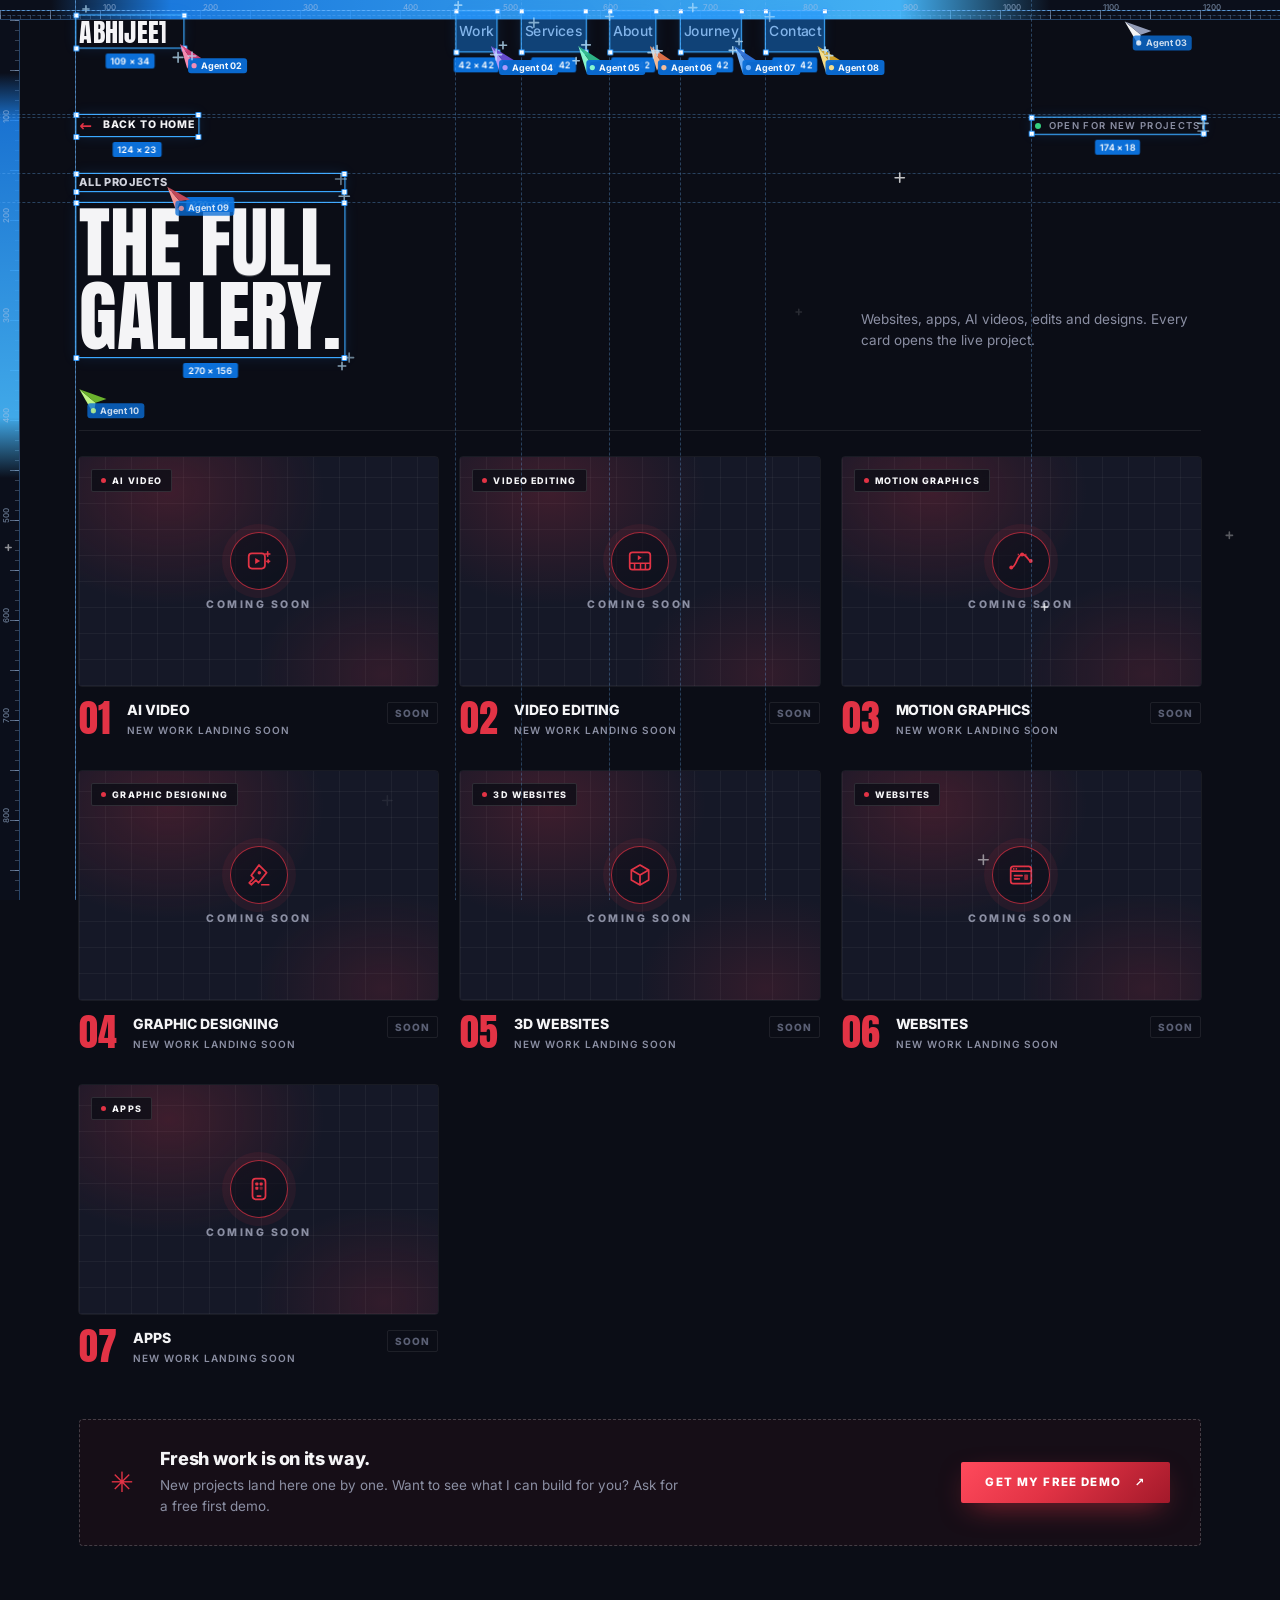
==== commit 1ad71a71: "Split gallery data into gallery/web.js and gallery/design.js" ====
--- a/gallery.html
+++ b/gallery.html
@@ -171,6 +171,8 @@
 
 <a class="wa-float" id="waFloat" data-wa="" target="_blank" rel="noopener" href="https://wa.me/919430322551?text=Hi%20Abhijeet%2C%20main%20aapse%20baat%20karna%20chahta%20hoon.%20Mujhe%20aapse%20kaam%20ke%20baare%20mein%20baat%20karni%20hai." aria-label="Chat with Abhijeet on WhatsApp"><span data-icon="whatsapp"><svg class="ic ic--fill " viewBox="0 0 24 24" aria-hidden="true"><path d="M17.472 14.382c-.297-.149-1.758-.867-2.03-.967-.273-.099-.471-.148-.67.15-.197.297-.767.966-.94 1.164-.173.199-.347.223-.644.075-.297-.15-1.255-.463-2.39-1.475-.883-.788-1.48-1.761-1.653-2.059-.173-.297-.018-.458.13-.606.134-.133.298-.347.446-.52.149-.174.198-.298.298-.497.099-.198.05-.371-.025-.52-.075-.149-.669-1.612-.916-2.207-.242-.579-.487-.5-.669-.51-.173-.008-.371-.01-.57-.01-.198 0-.52.074-.792.372-.272.297-1.04 1.016-1.04 2.479 0 1.462 1.065 2.875 1.213 3.074.149.198 2.096 3.2 5.077 4.487.709.306 1.262.489 1.694.625.712.227 1.36.195 1.871.118.571-.085 1.758-.719 2.006-1.413.248-.694.248-1.289.173-1.413-.074-.124-.272-.198-.57-.347m-5.421 7.403h-.004a9.87 9.87 0 01-5.031-1.378l-.361-.214-3.741.982.998-3.648-.235-.374a9.86 9.86 0 01-1.51-5.26c.001-5.45 4.436-9.884 9.888-9.884 2.64 0 5.122 1.03 6.988 2.898a9.825 9.825 0 012.893 6.994c-.003 5.45-4.437 9.884-9.885 9.884m8.413-18.297A11.815 11.815 0 0012.05 0C5.495 0 .16 5.335.157 11.892c0 2.096.547 4.142 1.588 5.945L.057 24l6.305-1.654a11.882 11.882 0 005.683 1.448h.005c6.554 0 11.89-5.335 11.893-11.893a11.821 11.821 0 00-3.48-8.413Z"></path></svg></span></a>
 
+<script src="gallery/web.js" defer=""></script>
+<script src="gallery/design.js" defer=""></script>
 <script src="config.js" defer=""></script>
 <script src="assets/js/gsap.min.js" defer=""></script>
 <script src="assets/js/ScrollTrigger.min.js" defer=""></script>
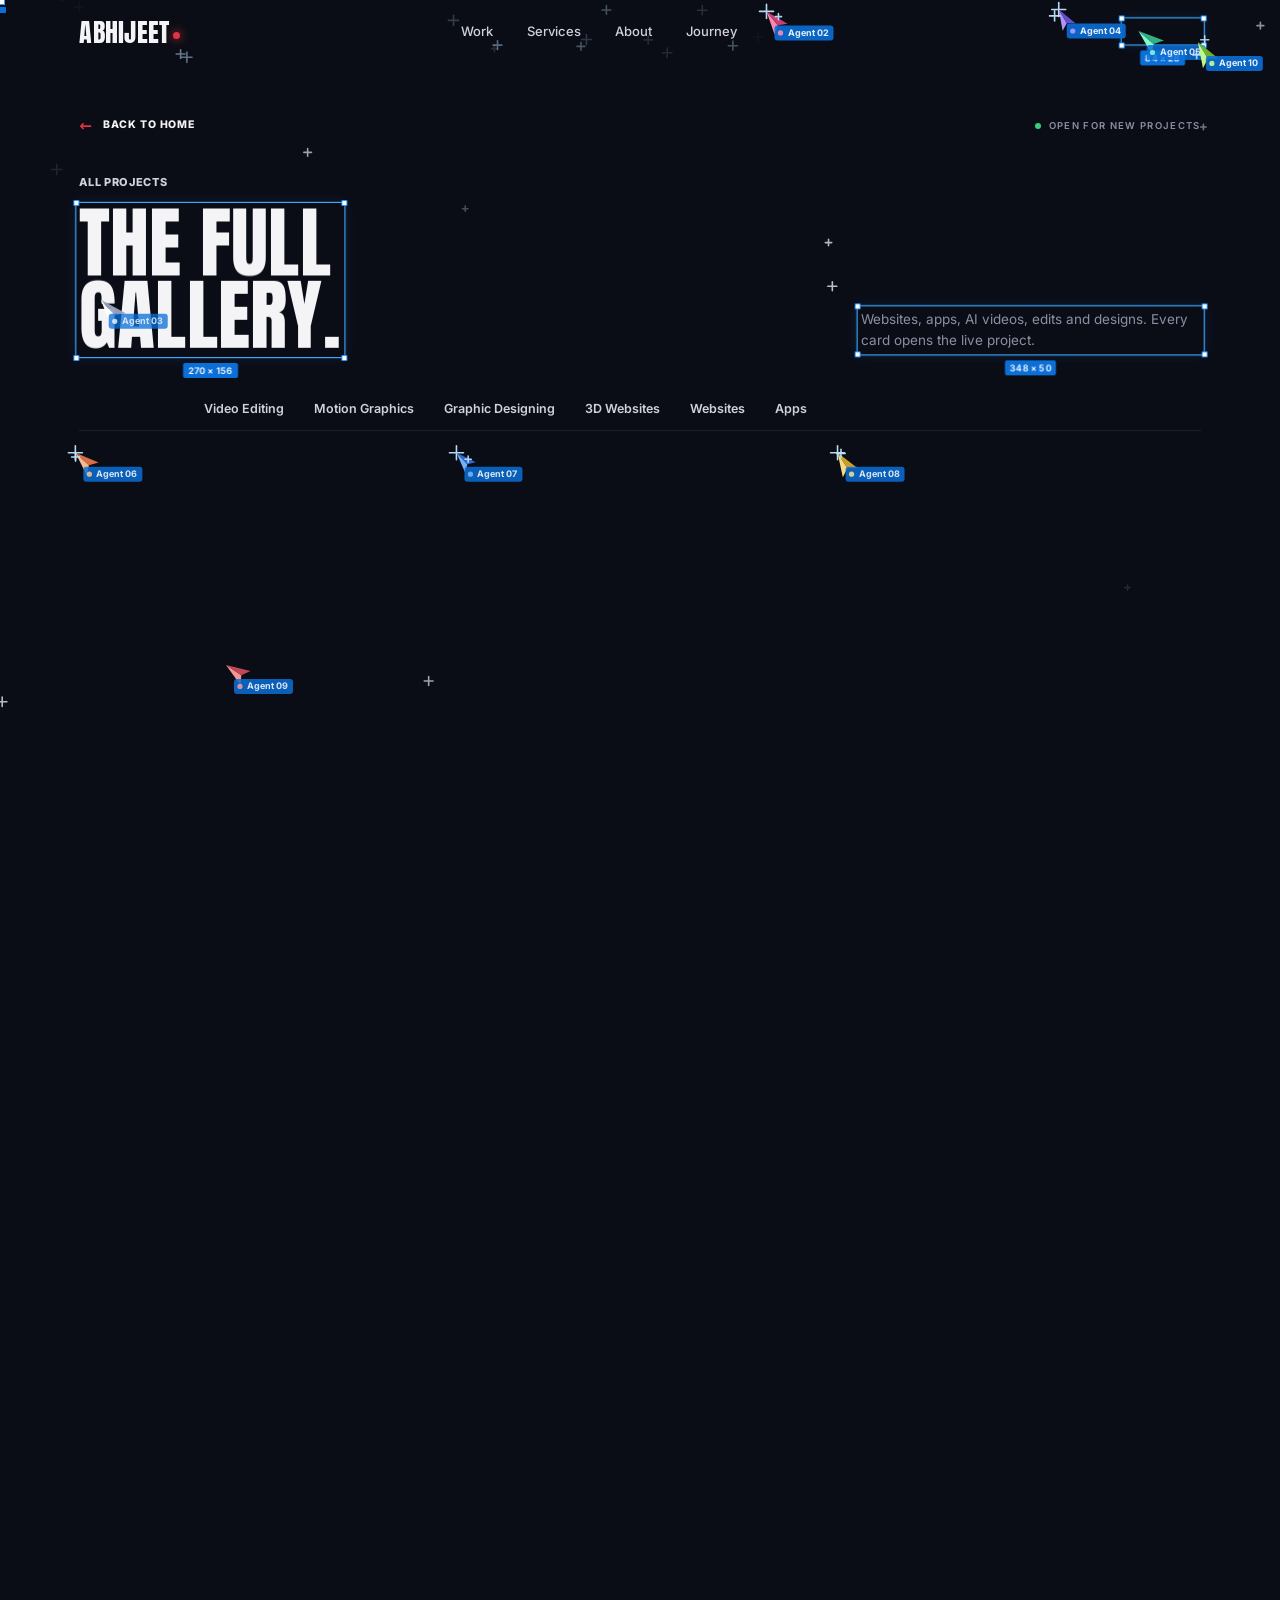
==== commit 48068adf: "gallery: 10 website/3D demos + mobile Shorts-style demo viewer" ====
--- a/gallery.html
+++ b/gallery.html
@@ -42,7 +42,7 @@
 
 <link rel="stylesheet" href="style.css">
 <script type="application/ld+json" id="ld">{"@context":"https://schema.org","@graph":[{"@type":"Person","@id":"https://abhijeet-portfolio-orpin.vercel.app/#person","name":"Abhijeet Kumar","url":"https://abhijeet-portfolio-orpin.vercel.app/","image":"https://abhijeet-portfolio-orpin.vercel.app/assets/img/cutout-1200.webp","jobTitle":"AI Developer, Video Editor & Web Designer","description":"Abhijeet Kumar is an AI developer and creator. He builds websites, 3D websites, apps, AI videos, video edits, motion graphics and graphic designing with AI — fast, clean and made to grow your business. First demo free.","telephone":"+91-94303-22551","knowsAbout":["AI video creation","Video editing","Motion graphics","Graphic design","Web design","3D websites","Next.js","React","Three.js","Supabase","Prompt engineering","App development"],"sameAs":["https://www.instagram.com/abhi.jeetkuumar/","https://github.com/abhi478jeetur-rgb","https://peerlist.io/abhijeetkuumar","https://www.freelancer.com/u/abhijeetk371","https://www.linkedin.com/in/abhijeet-kumar-4b6a083b0/","https://x.com/Abhijeetkuumar","https://www.youtube.com/@AbhijeetKumarz7r"]},{"@type":"ProfessionalService","@id":"https://abhijeet-portfolio-orpin.vercel.app/#service","name":"Abhijeet Kumar — AI Development & Creative Services","url":"https://abhijeet-portfolio-orpin.vercel.app/","image":"https://abhijeet-portfolio-orpin.vercel.app/og.jpg","telephone":"+91-94303-22551","priceRange":"Free first demo","founder":{"@id":"https://abhijeet-portfolio-orpin.vercel.app/#person"},"areaServed":"Worldwide","hasOfferCatalog":{"@type":"OfferCatalog","name":"Services","itemListElement":[{"@type":"Offer","itemOffered":{"@type":"Service","name":"AI Video Creation","description":"Ads, reels and stories generated and directed with AI.","provider":{"@id":"https://abhijeet-portfolio-orpin.vercel.app/#person"}}},{"@type":"Offer","itemOffered":{"@type":"Service","name":"Video Editing","description":"Short-form and long-form edits with pace, captions and polish.","provider":{"@id":"https://abhijeet-portfolio-orpin.vercel.app/#person"}}},{"@type":"Offer","itemOffered":{"@type":"Service","name":"Motion Graphics","description":"Animated titles, logos and explainers that move with intent.","provider":{"@id":"https://abhijeet-portfolio-orpin.vercel.app/#person"}}},{"@type":"Offer","itemOffered":{"@type":"Service","name":"Graphic Designing","description":"Posters, social posts, logos and brand visuals that stand out.","provider":{"@id":"https://abhijeet-portfolio-orpin.vercel.app/#person"}}},{"@type":"Offer","itemOffered":{"@type":"Service","name":"Websites & Landing Pages","description":"Fast, modern, SEO-ready sites that turn visitors into leads.","provider":{"@id":"https://abhijeet-portfolio-orpin.vercel.app/#person"}}},{"@type":"Offer","itemOffered":{"@type":"Service","name":"3D Websites","description":"Interactive Three.js experiences that make people stop and play.","provider":{"@id":"https://abhijeet-portfolio-orpin.vercel.app/#person"}}},{"@type":"Offer","itemOffered":{"@type":"Service","name":"Apps & Software","description":"Web apps, SaaS tools and dashboards built with an AI-first stack.","provider":{"@id":"https://abhijeet-portfolio-orpin.vercel.app/#person"}}}]}},{"@type":"WebSite","@id":"https://abhijeet-portfolio-orpin.vercel.app/#website","url":"https://abhijeet-portfolio-orpin.vercel.app/","name":"Abhijeet Kumar — Portfolio","inLanguage":"en","publisher":{"@id":"https://abhijeet-portfolio-orpin.vercel.app/#person"}},{"@type":"CollectionPage","@id":"https://abhijeet-portfolio-orpin.vercel.app/gallery.html#page","url":"https://abhijeet-portfolio-orpin.vercel.app/gallery.html","name":"Gallery — Abhijeet Kumar | AI Videos, Websites, 3D Sites & Apps","about":{"@id":"https://abhijeet-portfolio-orpin.vercel.app/#person"}}]}</script>
-</head>
+<style>.dv{position:fixed;inset:0;z-index:2147482000;background:#050507;display:none;overflow:hidden;touch-action:none}.dv.on{display:block}.dv__stage{position:absolute;inset:0;will-change:transform}.dv__slide{position:absolute;inset:0;transition:transform .55s cubic-bezier(.2,.8,.2,1),opacity .55s,border-radius .55s}.dv__slide iframe{width:100%;height:100%;border:0;background:#fff;display:block}.dv__slide.enter{transform:translateY(100%) scale(.92);border-radius:28px;overflow:hidden}.dv__slide.up{transform:translateY(-100%);opacity:.4}.dv__slide.down{transform:translateY(100%);opacity:.4}.dv__bar{position:absolute;left:0;right:0;bottom:0;z-index:3;display:flex;align-items:center;gap:10px;padding:10px 12px calc(10px + env(safe-area-inset-bottom));background:linear-gradient(transparent,rgba(0,0,0,.78));color:#fff;font:600 13px/1.2 system-ui,-apple-system,Segoe UI,sans-serif;transition:opacity .3s}.dv__bar button,.dv__bar a{appearance:none;border:1px solid rgba(255,255,255,.25);background:rgba(20,20,24,.6);color:#fff;border-radius:999px;padding:9px 14px;font:inherit;text-decoration:none;backdrop-filter:blur(8px);-webkit-backdrop-filter:blur(8px)}.dv__t{flex:1;min-width:0;white-space:nowrap;overflow:hidden;text-overflow:ellipsis}.dv__t small{display:block;opacity:.65;font-weight:500;margin-top:2px}.dv__nav{position:absolute;right:10px;top:50%;transform:translateY(-50%);z-index:3;display:flex;flex-direction:column;gap:10px}.dv__nav button{width:40px;height:40px;border-radius:50%;border:1px solid rgba(255,255,255,.25);background:rgba(20,20,24,.55);color:#fff;font-size:18px;backdrop-filter:blur(8px);-webkit-backdrop-filter:blur(8px)}.dv__nav button:disabled{opacity:.3}.dv__spin{position:absolute;left:50%;top:45%;width:34px;height:34px;margin:-17px;border-radius:50%;border:3px solid rgba(255,255,255,.2);border-top-color:#ff3b4e;animation:dvs .8s linear infinite;z-index:1}@keyframes dvs{to{transform:rotate(360deg)}}html.dv-lock,html.dv-lock body{overflow:hidden!important}@media (prefers-reduced-motion:reduce){.dv__slide{transition:none}}</style></head>
 <body class="is-loading" data-page="gallery">
 
 <a class="skip" href="#gallery">Skip to content</a>
@@ -84,56 +84,140 @@
     <label class="search"><svg viewBox="0 0 24 24"><circle cx="11" cy="11" r="7"></circle><path d="M20 20l-4-4"></path></svg><input id="search" placeholder="Search title or category" aria-label="Search gallery"></label>
   </div>
   <div class="ggrid" id="cards">
-    <article class="card card--soon" data-cats="AI Video" data-title="ai video ai video">
-      <div class="card__media"><span class="card__tag"><i></i>AI VIDEO</span>
-        <span class="soon"><span class="soon__ico"><svg class="ic " viewBox="0 0 24 24" aria-hidden="true"><rect x="2.5" y="5" width="15" height="14" rx="3" fill="none" stroke="currentColor" stroke-width="1.6"></rect><path d="M8.5 9.2v5.6l4.6-2.8z" fill="currentColor"></path><path d="M20 3.5v4M18 5.5h4M20.5 11v2.6M19.2 12.3h2.6" stroke="currentColor" stroke-width="1.5" stroke-linecap="round"></path></svg></span><b>COMING SOON</b></span>
-        <span class="card__play"><svg viewBox="0 0 10 10"><path d="M2 8 L8 2 M3.5 2 H8 V6.5" fill="none" stroke="currentColor" stroke-width="1.4"></path></svg></span></div>
+    <article class="card" data-cats="3D Websites" data-title="aurora lab 3d websites">
+      <a class="card__media" href="https://abhi-aurora-lab.vercel.app" target="_blank" rel="noopener"><span class="card__tag"><i></i>3D WEBSITES</span>
+        <img src="assets/gallery/aurora-lab.webp" alt="Aurora Lab — 3D Websites project by Abhijeet Kumar" loading="lazy" decoding="async" width="1200" height="750"><video class="card__vid" data-src="assets/gallery/aurora-lab.webm" muted="" loop="" playsinline="" preload="none" aria-hidden="true"></video>
+        <span class="card__play"><svg viewBox="0 0 10 10"><path d="M2 8 L8 2 M3.5 2 H8 V6.5" fill="none" stroke="currentColor" stroke-width="1.4"></path></svg></span></a>
       <div class="card__info"><span class="card__num">01</span>
-        <div class="card__txt"><h3>AI Video</h3><p>New work landing soon</p></div><span class="card__go card__go--soon">SOON</span></div>
-    </article>
-    <article class="card card--soon" data-cats="Video Editing" data-title="video editing video editing">
-      <div class="card__media"><span class="card__tag"><i></i>VIDEO EDITING</span>
-        <span class="soon"><span class="soon__ico"><svg class="ic " viewBox="0 0 24 24" aria-hidden="true"><rect x="2.5" y="4" width="19" height="16" rx="2.5" fill="none" stroke="currentColor" stroke-width="1.6"></rect><path d="M2.5 14h19M7 14v6M12.5 14v6M17 14v6" stroke="currentColor" stroke-width="1.4"></path><path d="M10 6.8v4.4l3.6-2.2z" fill="currentColor"></path></svg></span><b>COMING SOON</b></span>
-        <span class="card__play"><svg viewBox="0 0 10 10"><path d="M2 8 L8 2 M3.5 2 H8 V6.5" fill="none" stroke="currentColor" stroke-width="1.4"></path></svg></span></div>
+        <div class="card__txt"><h3>Aurora Lab</h3><p>3D Websites / 2026</p></div><a class="card__go" href="https://abhi-aurora-lab.vercel.app" target="_blank" rel="noopener">Open live ↗</a></div>
+    </article>
+    <article class="card" data-cats="3D Websites" data-title="kinetic sport 3d websites">
+      <a class="card__media" href="https://abhi-kinetic-sport.vercel.app" target="_blank" rel="noopener"><span class="card__tag"><i></i>3D WEBSITES</span>
+        <img src="assets/gallery/kinetic-sport.webp" alt="Kinetic Sport — 3D Websites project by Abhijeet Kumar" loading="lazy" decoding="async" width="1200" height="750"><video class="card__vid" data-src="assets/gallery/kinetic-sport.webm" muted="" loop="" playsinline="" preload="none" aria-hidden="true"></video>
+        <span class="card__play"><svg viewBox="0 0 10 10"><path d="M2 8 L8 2 M3.5 2 H8 V6.5" fill="none" stroke="currentColor" stroke-width="1.4"></path></svg></span></a>
       <div class="card__info"><span class="card__num">02</span>
-        <div class="card__txt"><h3>Video Editing</h3><p>New work landing soon</p></div><span class="card__go card__go--soon">SOON</span></div>
-    </article>
-    <article class="card card--soon" data-cats="Motion Graphics" data-title="motion graphics motion graphics">
-      <div class="card__media"><span class="card__tag"><i></i>MOTION GRAPHICS</span>
-        <span class="soon"><span class="soon__ico"><svg class="ic " viewBox="0 0 24 24" aria-hidden="true"><path d="M3 18C8 18 8 6 13 6s5 6 8 6" fill="none" stroke="currentColor" stroke-width="1.7" stroke-linecap="round"></path><circle cx="3" cy="18" r="1.8" fill="currentColor"></circle><circle cx="13" cy="6" r="1.8" fill="currentColor"></circle><circle cx="21" cy="12" r="1.8" fill="currentColor"></circle><path d="M13 6h-4M13 6h4" stroke="currentColor" stroke-width="1.2" stroke-dasharray="1.5 1.5"></path></svg></span><b>COMING SOON</b></span>
-        <span class="card__play"><svg viewBox="0 0 10 10"><path d="M2 8 L8 2 M3.5 2 H8 V6.5" fill="none" stroke="currentColor" stroke-width="1.4"></path></svg></span></div>
+        <div class="card__txt"><h3>Kinetic Sport</h3><p>3D Websites / 2026</p></div><a class="card__go" href="https://abhi-kinetic-sport.vercel.app" target="_blank" rel="noopener">Open live ↗</a></div>
+    </article>
+    <article class="card" data-cats="3D Websites" data-title="nexus studio 3d websites">
+      <a class="card__media" href="https://abhi-nexus-tunnel.vercel.app" target="_blank" rel="noopener"><span class="card__tag"><i></i>3D WEBSITES</span>
+        <img src="assets/gallery/nexus-tunnel.webp" alt="Nexus Studio — 3D Websites project by Abhijeet Kumar" loading="lazy" decoding="async" width="1200" height="750"><video class="card__vid" data-src="assets/gallery/nexus-tunnel.webm" muted="" loop="" playsinline="" preload="none" aria-hidden="true"></video>
+        <span class="card__play"><svg viewBox="0 0 10 10"><path d="M2 8 L8 2 M3.5 2 H8 V6.5" fill="none" stroke="currentColor" stroke-width="1.4"></path></svg></span></a>
       <div class="card__info"><span class="card__num">03</span>
-        <div class="card__txt"><h3>Motion Graphics</h3><p>New work landing soon</p></div><span class="card__go card__go--soon">SOON</span></div>
-    </article>
-    <article class="card card--soon" data-cats="Graphic Designing" data-title="graphic designing graphic designing">
-      <div class="card__media"><span class="card__tag"><i></i>GRAPHIC DESIGNING</span>
-        <span class="soon"><span class="soon__ico"><svg class="ic " viewBox="0 0 24 24" aria-hidden="true"><path d="M12 2.8l7 7-7.4 9.4-2.4-2.4L4.8 21 3 19.2l4.2-4.4-2.4-2.4z" fill="none" stroke="currentColor" stroke-width="1.6" stroke-linejoin="round"></path><circle cx="12.3" cy="10" r="1.6" fill="currentColor"></circle><path d="M14.5 21h6.5" stroke="currentColor" stroke-width="1.6" stroke-linecap="round"></path></svg></span><b>COMING SOON</b></span>
-        <span class="card__play"><svg viewBox="0 0 10 10"><path d="M2 8 L8 2 M3.5 2 H8 V6.5" fill="none" stroke="currentColor" stroke-width="1.4"></path></svg></span></div>
+        <div class="card__txt"><h3>Nexus Studio</h3><p>3D Websites / 2026</p></div><a class="card__go" href="https://abhi-nexus-tunnel.vercel.app" target="_blank" rel="noopener">Open live ↗</a></div>
+    </article>
+    <article class="card" data-cats="3D Websites" data-title="orbit space 3d websites">
+      <a class="card__media" href="https://abhi-orbit-space.vercel.app" target="_blank" rel="noopener"><span class="card__tag"><i></i>3D WEBSITES</span>
+        <img src="assets/gallery/orbit-space.webp" alt="Orbit Space — 3D Websites project by Abhijeet Kumar" loading="lazy" decoding="async" width="1200" height="750"><video class="card__vid" data-src="assets/gallery/orbit-space.webm" muted="" loop="" playsinline="" preload="none" aria-hidden="true"></video>
+        <span class="card__play"><svg viewBox="0 0 10 10"><path d="M2 8 L8 2 M3.5 2 H8 V6.5" fill="none" stroke="currentColor" stroke-width="1.4"></path></svg></span></a>
       <div class="card__info"><span class="card__num">04</span>
-        <div class="card__txt"><h3>Graphic Designing</h3><p>New work landing soon</p></div><span class="card__go card__go--soon">SOON</span></div>
-    </article>
-    <article class="card card--soon" data-cats="3D Websites" data-title="3d websites 3d websites">
-      <div class="card__media"><span class="card__tag"><i></i>3D WEBSITES</span>
-        <span class="soon"><span class="soon__ico"><svg class="ic " viewBox="0 0 24 24" aria-hidden="true"><path d="M12 2.8l8 4.6v9.2l-8 4.6-8-4.6V7.4z" fill="none" stroke="currentColor" stroke-width="1.6" stroke-linejoin="round"></path><path d="M4 7.4l8 4.6 8-4.6M12 12v9.2" fill="none" stroke="currentColor" stroke-width="1.6" stroke-linejoin="round"></path></svg></span><b>COMING SOON</b></span>
-        <span class="card__play"><svg viewBox="0 0 10 10"><path d="M2 8 L8 2 M3.5 2 H8 V6.5" fill="none" stroke="currentColor" stroke-width="1.4"></path></svg></span></div>
+        <div class="card__txt"><h3>Orbit Space</h3><p>3D Websites / 2026</p></div><a class="card__go" href="https://abhi-orbit-space.vercel.app" target="_blank" rel="noopener">Open live ↗</a></div>
+    </article>
+    <article class="card" data-cats="3D Websites" data-title="halo rings 3d websites">
+      <a class="card__media" href="https://abhi-halo-rings.vercel.app" target="_blank" rel="noopener"><span class="card__tag"><i></i>3D WEBSITES</span>
+        <img src="assets/gallery/halo-rings.webp" alt="Halo Rings — 3D Websites project by Abhijeet Kumar" loading="lazy" decoding="async" width="1200" height="750"><video class="card__vid" data-src="assets/gallery/halo-rings.webm" muted="" loop="" playsinline="" preload="none" aria-hidden="true"></video>
+        <span class="card__play"><svg viewBox="0 0 10 10"><path d="M2 8 L8 2 M3.5 2 H8 V6.5" fill="none" stroke="currentColor" stroke-width="1.4"></path></svg></span></a>
       <div class="card__info"><span class="card__num">05</span>
-        <div class="card__txt"><h3>3D Websites</h3><p>New work landing soon</p></div><span class="card__go card__go--soon">SOON</span></div>
-    </article>
-    <article class="card card--soon" data-cats="Websites" data-title="websites websites">
-      <div class="card__media"><span class="card__tag"><i></i>WEBSITES</span>
-        <span class="soon"><span class="soon__ico"><svg class="ic " viewBox="0 0 24 24" aria-hidden="true"><rect x="2.5" y="4" width="19" height="16" rx="2.5" fill="none" stroke="currentColor" stroke-width="1.6"></rect><path d="M2.5 8.5h19" stroke="currentColor" stroke-width="1.6"></path><circle cx="5.3" cy="6.3" r=".8" fill="currentColor"></circle><circle cx="7.7" cy="6.3" r=".8" fill="currentColor"></circle><path d="M6 12.5h7M6 15.5h4.5" stroke="currentColor" stroke-width="1.6" stroke-linecap="round"></path><rect x="15" y="11.5" width="3.5" height="5" rx=".8" fill="currentColor" opacity=".7"></rect></svg></span><b>COMING SOON</b></span>
-        <span class="card__play"><svg viewBox="0 0 10 10"><path d="M2 8 L8 2 M3.5 2 H8 V6.5" fill="none" stroke="currentColor" stroke-width="1.4"></path></svg></span></div>
+        <div class="card__txt"><h3>Halo Rings</h3><p>3D Websites / 2026</p></div><a class="card__go" href="https://abhi-halo-rings.vercel.app" target="_blank" rel="noopener">Open live ↗</a></div>
+    </article>
+    <article class="card" data-cats="3D Websites" data-title="helix bio 3d websites">
+      <a class="card__media" href="https://abhi-helix-bio.vercel.app" target="_blank" rel="noopener"><span class="card__tag"><i></i>3D WEBSITES</span>
+        <img src="assets/gallery/helix-bio.webp" alt="Helix Bio — 3D Websites project by Abhijeet Kumar" loading="lazy" decoding="async" width="1200" height="750"><video class="card__vid" data-src="assets/gallery/helix-bio.webm" muted="" loop="" playsinline="" preload="none" aria-hidden="true"></video>
+        <span class="card__play"><svg viewBox="0 0 10 10"><path d="M2 8 L8 2 M3.5 2 H8 V6.5" fill="none" stroke="currentColor" stroke-width="1.4"></path></svg></span></a>
       <div class="card__info"><span class="card__num">06</span>
-        <div class="card__txt"><h3>Websites</h3><p>New work landing soon</p></div><span class="card__go card__go--soon">SOON</span></div>
-    </article>
-    <article class="card card--soon" data-cats="Apps" data-title="apps apps">
-      <div class="card__media"><span class="card__tag"><i></i>APPS</span>
-        <span class="soon"><span class="soon__ico"><svg class="ic " viewBox="0 0 24 24" aria-hidden="true"><rect x="6" y="2.5" width="12" height="19" rx="3" fill="none" stroke="currentColor" stroke-width="1.6"></rect><rect x="8.6" y="6" width="2.8" height="2.8" rx=".7" fill="currentColor"></rect><rect x="12.6" y="6" width="2.8" height="2.8" rx=".7" fill="currentColor"></rect><rect x="8.6" y="10" width="2.8" height="2.8" rx=".7" fill="currentColor"></rect><rect x="12.6" y="10" width="2.8" height="2.8" rx=".7" fill="currentColor" opacity=".5"></rect><path d="M10.5 18.5h3" stroke="currentColor" stroke-width="1.6" stroke-linecap="round"></path></svg></span><b>COMING SOON</b></span>
-        <span class="card__play"><svg viewBox="0 0 10 10"><path d="M2 8 L8 2 M3.5 2 H8 V6.5" fill="none" stroke="currentColor" stroke-width="1.4"></path></svg></span></div>
+        <div class="card__txt"><h3>Helix Bio</h3><p>3D Websites / 2026</p></div><a class="card__go" href="https://abhi-helix-bio.vercel.app" target="_blank" rel="noopener">Open live ↗</a></div>
+    </article>
+    <article class="card" data-cats="Websites" data-title="vanta security websites">
+      <a class="card__media" href="https://abhi-vanta-security.vercel.app" target="_blank" rel="noopener"><span class="card__tag"><i></i>WEBSITES</span>
+        <img src="assets/gallery/vanta-security.webp" alt="Vanta Security — Websites project by Abhijeet Kumar" loading="lazy" decoding="async" width="1200" height="750"><video class="card__vid" data-src="assets/gallery/vanta-security.webm" muted="" loop="" playsinline="" preload="none" aria-hidden="true"></video>
+        <span class="card__play"><svg viewBox="0 0 10 10"><path d="M2 8 L8 2 M3.5 2 H8 V6.5" fill="none" stroke="currentColor" stroke-width="1.4"></path></svg></span></a>
       <div class="card__info"><span class="card__num">07</span>
-        <div class="card__txt"><h3>Apps</h3><p>New work landing soon</p></div><span class="card__go card__go--soon">SOON</span></div>
+        <div class="card__txt"><h3>Vanta Security</h3><p>Websites / 2026</p></div><a class="card__go" href="https://abhi-vanta-security.vercel.app" target="_blank" rel="noopener">Open live ↗</a></div>
+    </article>
+    <article class="card" data-cats="Websites" data-title="pulse ai websites">
+      <a class="card__media" href="https://abhi-pulse-ai.vercel.app" target="_blank" rel="noopener"><span class="card__tag"><i></i>WEBSITES</span>
+        <img src="assets/gallery/pulse-ai.webp" alt="Pulse AI — Websites project by Abhijeet Kumar" loading="lazy" decoding="async" width="1200" height="750"><video class="card__vid" data-src="assets/gallery/pulse-ai.webm" muted="" loop="" playsinline="" preload="none" aria-hidden="true"></video>
+        <span class="card__play"><svg viewBox="0 0 10 10"><path d="M2 8 L8 2 M3.5 2 H8 V6.5" fill="none" stroke="currentColor" stroke-width="1.4"></path></svg></span></a>
+      <div class="card__info"><span class="card__num">08</span>
+        <div class="card__txt"><h3>Pulse AI</h3><p>Websites / 2026</p></div><a class="card__go" href="https://abhi-pulse-ai.vercel.app" target="_blank" rel="noopener">Open live ↗</a></div>
+    </article>
+    <article class="card" data-cats="Websites" data-title="drift finance websites">
+      <a class="card__media" href="https://abhi-drift-defi.vercel.app" target="_blank" rel="noopener"><span class="card__tag"><i></i>WEBSITES</span>
+        <img src="assets/gallery/drift-defi.webp" alt="Drift Finance — Websites project by Abhijeet Kumar" loading="lazy" decoding="async" width="1200" height="750"><video class="card__vid" data-src="assets/gallery/drift-defi.webm" muted="" loop="" playsinline="" preload="none" aria-hidden="true"></video>
+        <span class="card__play"><svg viewBox="0 0 10 10"><path d="M2 8 L8 2 M3.5 2 H8 V6.5" fill="none" stroke="currentColor" stroke-width="1.4"></path></svg></span></a>
+      <div class="card__info"><span class="card__num">09</span>
+        <div class="card__txt"><h3>Drift Finance</h3><p>Websites / 2026</p></div><a class="card__go" href="https://abhi-drift-defi.vercel.app" target="_blank" rel="noopener">Open live ↗</a></div>
+    </article>
+    <article class="card" data-cats="Websites" data-title="haven realty websites">
+      <a class="card__media" href="https://abhi-haven-realty.vercel.app" target="_blank" rel="noopener"><span class="card__tag"><i></i>WEBSITES</span>
+        <img src="assets/gallery/haven-realty.webp" alt="Haven Realty — Websites project by Abhijeet Kumar" loading="lazy" decoding="async" width="1200" height="750"><video class="card__vid" data-src="assets/gallery/haven-realty.webm" muted="" loop="" playsinline="" preload="none" aria-hidden="true"></video>
+        <span class="card__play"><svg viewBox="0 0 10 10"><path d="M2 8 L8 2 M3.5 2 H8 V6.5" fill="none" stroke="currentColor" stroke-width="1.4"></path></svg></span></a>
+      <div class="card__info"><span class="card__num">10</span>
+        <div class="card__txt"><h3>Haven Realty</h3><p>Websites / 2026</p></div><a class="card__go" href="https://abhi-haven-realty.vercel.app" target="_blank" rel="noopener">Open live ↗</a></div>
+    </article>
+    <article class="card" data-cats="Motion Graphics" data-title="chasefree ai — keynote-style reveal motion graphics">
+      <a class="card__media" href="https://abhijeet-portfolio-orpin.vercel.app/assets/gallery/chasefree-keynote-reveal.mp4" target="_blank" rel="noopener"><span class="card__tag"><i></i>MOTION GRAPHICS</span>
+        <img src="assets/gallery/chasefree-keynote-reveal.webp" alt="ChaseFree AI — Keynote-Style Reveal — Motion Graphics project by Abhijeet Kumar" loading="lazy" decoding="async" width="1200" height="750"><video class="card__vid" data-src="assets/gallery/chasefree-keynote-reveal.webm" muted="" loop="" playsinline="" preload="none" aria-hidden="true"></video>
+        <span class="card__play"><svg viewBox="0 0 10 10"><path d="M2 8 L8 2 M3.5 2 H8 V6.5" fill="none" stroke="currentColor" stroke-width="1.4"></path></svg></span></a>
+      <div class="card__info"><span class="card__num">11</span>
+        <div class="card__txt"><h3>ChaseFree AI — Keynote-Style Reveal</h3><p>Motion Graphics / 2026</p></div><a class="card__go" href="https://abhijeet-portfolio-orpin.vercel.app/assets/gallery/chasefree-keynote-reveal.mp4" target="_blank" rel="noopener">Open live ↗</a></div>
+    </article>
+    <article class="card" data-cats="Motion Graphics" data-title="hubber web — startup launch promo motion graphics">
+      <a class="card__media" href="https://abhijeet-portfolio-orpin.vercel.app/assets/gallery/hubber-web-launch-promo.mp4" target="_blank" rel="noopener"><span class="card__tag"><i></i>MOTION GRAPHICS</span>
+        <img src="assets/gallery/hubber-web-launch-promo.webp" alt="Hubber Web — Startup Launch Promo — Motion Graphics project by Abhijeet Kumar" loading="lazy" decoding="async" width="1200" height="750"><video class="card__vid" data-src="assets/gallery/hubber-web-launch-promo.webm" muted="" loop="" playsinline="" preload="none" aria-hidden="true"></video>
+        <span class="card__play"><svg viewBox="0 0 10 10"><path d="M2 8 L8 2 M3.5 2 H8 V6.5" fill="none" stroke="currentColor" stroke-width="1.4"></path></svg></span></a>
+      <div class="card__info"><span class="card__num">12</span>
+        <div class="card__txt"><h3>Hubber Web — Startup Launch Promo</h3><p>Motion Graphics / 2026</p></div><a class="card__go" href="https://abhijeet-portfolio-orpin.vercel.app/assets/gallery/hubber-web-launch-promo.mp4" target="_blank" rel="noopener">Open live ↗</a></div>
+    </article>
+    <article class="card" data-cats="Motion Graphics" data-title="chasefree ai — app ui reveal motion graphics">
+      <a class="card__media" href="https://abhijeet-portfolio-orpin.vercel.app/assets/gallery/chasefree-app-reveal.mp4" target="_blank" rel="noopener"><span class="card__tag"><i></i>MOTION GRAPHICS</span>
+        <img src="assets/gallery/chasefree-app-reveal.webp" alt="ChaseFree AI — App UI Reveal — Motion Graphics project by Abhijeet Kumar" loading="lazy" decoding="async" width="1200" height="750"><video class="card__vid" data-src="assets/gallery/chasefree-app-reveal.webm" muted="" loop="" playsinline="" preload="none" aria-hidden="true"></video>
+        <span class="card__play"><svg viewBox="0 0 10 10"><path d="M2 8 L8 2 M3.5 2 H8 V6.5" fill="none" stroke="currentColor" stroke-width="1.4"></path></svg></span></a>
+      <div class="card__info"><span class="card__num">13</span>
+        <div class="card__txt"><h3>ChaseFree AI — App UI Reveal</h3><p>Motion Graphics / 2026</p></div><a class="card__go" href="https://abhijeet-portfolio-orpin.vercel.app/assets/gallery/chasefree-app-reveal.mp4" target="_blank" rel="noopener">Open live ↗</a></div>
+    </article>
+    <article class="card" data-cats="Graphic Designing" data-title="chasefree ai — launch poster graphic designing">
+      <a class="card__media" href="https://abhijeet-portfolio-orpin.vercel.app/assets/gallery/chasefree-launch-poster-full.webp" target="_blank" rel="noopener"><span class="card__tag"><i></i>GRAPHIC DESIGNING</span>
+        <img src="assets/gallery/chasefree-launch-poster.webp" alt="ChaseFree AI — Launch Poster — Graphic Designing project by Abhijeet Kumar" loading="lazy" decoding="async" width="1200" height="750">
+        <span class="card__play"><svg viewBox="0 0 10 10"><path d="M2 8 L8 2 M3.5 2 H8 V6.5" fill="none" stroke="currentColor" stroke-width="1.4"></path></svg></span></a>
+      <div class="card__info"><span class="card__num">14</span>
+        <div class="card__txt"><h3>ChaseFree AI — Launch Poster</h3><p>Graphic Designing / 2026</p></div><a class="card__go" href="https://abhijeet-portfolio-orpin.vercel.app/assets/gallery/chasefree-launch-poster-full.webp" target="_blank" rel="noopener">Open live ↗</a></div>
+    </article>
+    <article class="card" data-cats="Graphic Designing" data-title="hubber web — social post graphic designing">
+      <a class="card__media" href="https://abhijeet-portfolio-orpin.vercel.app/assets/gallery/hubber-web-social-post-full.webp" target="_blank" rel="noopener"><span class="card__tag"><i></i>GRAPHIC DESIGNING</span>
+        <img src="assets/gallery/hubber-web-social-post.webp" alt="Hubber Web — Social Post — Graphic Designing project by Abhijeet Kumar" loading="lazy" decoding="async" width="1200" height="750">
+        <span class="card__play"><svg viewBox="0 0 10 10"><path d="M2 8 L8 2 M3.5 2 H8 V6.5" fill="none" stroke="currentColor" stroke-width="1.4"></path></svg></span></a>
+      <div class="card__info"><span class="card__num">15</span>
+        <div class="card__txt"><h3>Hubber Web — Social Post</h3><p>Graphic Designing / 2026</p></div><a class="card__go" href="https://abhijeet-portfolio-orpin.vercel.app/assets/gallery/hubber-web-social-post-full.webp" target="_blank" rel="noopener">Open live ↗</a></div>
+    </article>
+    <article class="card" data-cats="Graphic Designing" data-title="7 ai tools — youtube thumbnail graphic designing">
+      <a class="card__media" href="https://abhijeet-portfolio-orpin.vercel.app/assets/gallery/ai-tools-thumbnail-full.webp" target="_blank" rel="noopener"><span class="card__tag"><i></i>GRAPHIC DESIGNING</span>
+        <img src="assets/gallery/ai-tools-thumbnail.webp" alt="7 AI Tools — YouTube Thumbnail — Graphic Designing project by Abhijeet Kumar" loading="lazy" decoding="async" width="1200" height="750">
+        <span class="card__play"><svg viewBox="0 0 10 10"><path d="M2 8 L8 2 M3.5 2 H8 V6.5" fill="none" stroke="currentColor" stroke-width="1.4"></path></svg></span></a>
+      <div class="card__info"><span class="card__num">16</span>
+        <div class="card__txt"><h3>7 AI Tools — YouTube Thumbnail</h3><p>Graphic Designing / 2026</p></div><a class="card__go" href="https://abhijeet-portfolio-orpin.vercel.app/assets/gallery/ai-tools-thumbnail-full.webp" target="_blank" rel="noopener">Open live ↗</a></div>
+    </article>
+    <article class="card" data-cats="Graphic Designing" data-title="crypto crashed — youtube thumbnail graphic designing">
+      <a class="card__media" href="https://abhijeet-portfolio-orpin.vercel.app/assets/gallery/crypto-news-thumbnail-full.webp" target="_blank" rel="noopener"><span class="card__tag"><i></i>GRAPHIC DESIGNING</span>
+        <img src="assets/gallery/crypto-news-thumbnail.webp" alt="Crypto Crashed — YouTube Thumbnail — Graphic Designing project by Abhijeet Kumar" loading="lazy" decoding="async" width="1200" height="750">
+        <span class="card__play"><svg viewBox="0 0 10 10"><path d="M2 8 L8 2 M3.5 2 H8 V6.5" fill="none" stroke="currentColor" stroke-width="1.4"></path></svg></span></a>
+      <div class="card__info"><span class="card__num">17</span>
+        <div class="card__txt"><h3>Crypto Crashed — YouTube Thumbnail</h3><p>Graphic Designing / 2026</p></div><a class="card__go" href="https://abhijeet-portfolio-orpin.vercel.app/assets/gallery/crypto-news-thumbnail-full.webp" target="_blank" rel="noopener">Open live ↗</a></div>
+    </article>
+    <article class="card" data-cats="Graphic Designing" data-title="learn to code in 30 days — youtube thumbnail graphic designing">
+      <a class="card__media" href="https://abhijeet-portfolio-orpin.vercel.app/assets/gallery/coding-thumbnail-full.webp" target="_blank" rel="noopener"><span class="card__tag"><i></i>GRAPHIC DESIGNING</span>
+        <img src="assets/gallery/coding-thumbnail.webp" alt="Learn to Code in 30 Days — YouTube Thumbnail — Graphic Designing project by Abhijeet Kumar" loading="lazy" decoding="async" width="1200" height="750">
+        <span class="card__play"><svg viewBox="0 0 10 10"><path d="M2 8 L8 2 M3.5 2 H8 V6.5" fill="none" stroke="currentColor" stroke-width="1.4"></path></svg></span></a>
+      <div class="card__info"><span class="card__num">18</span>
+        <div class="card__txt"><h3>Learn to Code in 30 Days — YouTube Thumbnail</h3><p>Graphic Designing / 2026</p></div><a class="card__go" href="https://abhijeet-portfolio-orpin.vercel.app/assets/gallery/coding-thumbnail-full.webp" target="_blank" rel="noopener">Open live ↗</a></div>
+    </article>
+    <article class="card" data-cats="Graphic Designing" data-title="how your phone works — tech explainer thumbnail graphic designing">
+      <a class="card__media" href="https://abhijeet-portfolio-orpin.vercel.app/assets/gallery/tech-explainer-thumbnail-full.webp" target="_blank" rel="noopener"><span class="card__tag"><i></i>GRAPHIC DESIGNING</span>
+        <img src="assets/gallery/tech-explainer-thumbnail.webp" alt="How Your Phone Works — Tech Explainer Thumbnail — Graphic Designing project by Abhijeet Kumar" loading="lazy" decoding="async" width="1200" height="750">
+        <span class="card__play"><svg viewBox="0 0 10 10"><path d="M2 8 L8 2 M3.5 2 H8 V6.5" fill="none" stroke="currentColor" stroke-width="1.4"></path></svg></span></a>
+      <div class="card__info"><span class="card__num">19</span>
+        <div class="card__txt"><h3>How Your Phone Works — Tech Explainer Thumbnail</h3><p>Graphic Designing / 2026</p></div><a class="card__go" href="https://abhijeet-portfolio-orpin.vercel.app/assets/gallery/tech-explainer-thumbnail-full.webp" target="_blank" rel="noopener">Open live ↗</a></div>
     </article></div>
-  <div class="gempty is-on" id="gempty">
+  <div class="gempty" id="gempty">
     <span class="gempty__ico" aria-hidden="true">✳</span>
     <div><h2 class="gempty__t" data-bind="gallery.emptyTitle">Fresh work is on its way.</h2><p class="muted" data-bind="gallery.emptyText">New projects land here one by one. Want to see what I can build for you? Ask for a free first demo.</p></div>
     <a href="https://wa.me/919430322551?text=Hi%20Abhijeet%2C%20main%20aapse%20baat%20karna%20chahta%20hoon.%20Mujhe%20aapse%20kaam%20ke%20baare%20mein%20baat%20karni%20hai." class="btn-red" data-wa="" target="_blank" rel="noopener"><span data-bind="services.ctaLabel">Get my free demo</span> <b>↗</b></a>
@@ -173,6 +257,7 @@
 
 <script src="gallery/web.js" defer=""></script>
 <script src="gallery/design.js" defer=""></script>
+<script src="gallery/viewer.js" defer=""></script>
 <script src="config.js" defer=""></script>
 <script src="assets/js/gsap.min.js" defer=""></script>
 <script src="assets/js/ScrollTrigger.min.js" defer=""></script>
@@ -180,4 +265,5 @@
 
 
 
+
 </body></html>
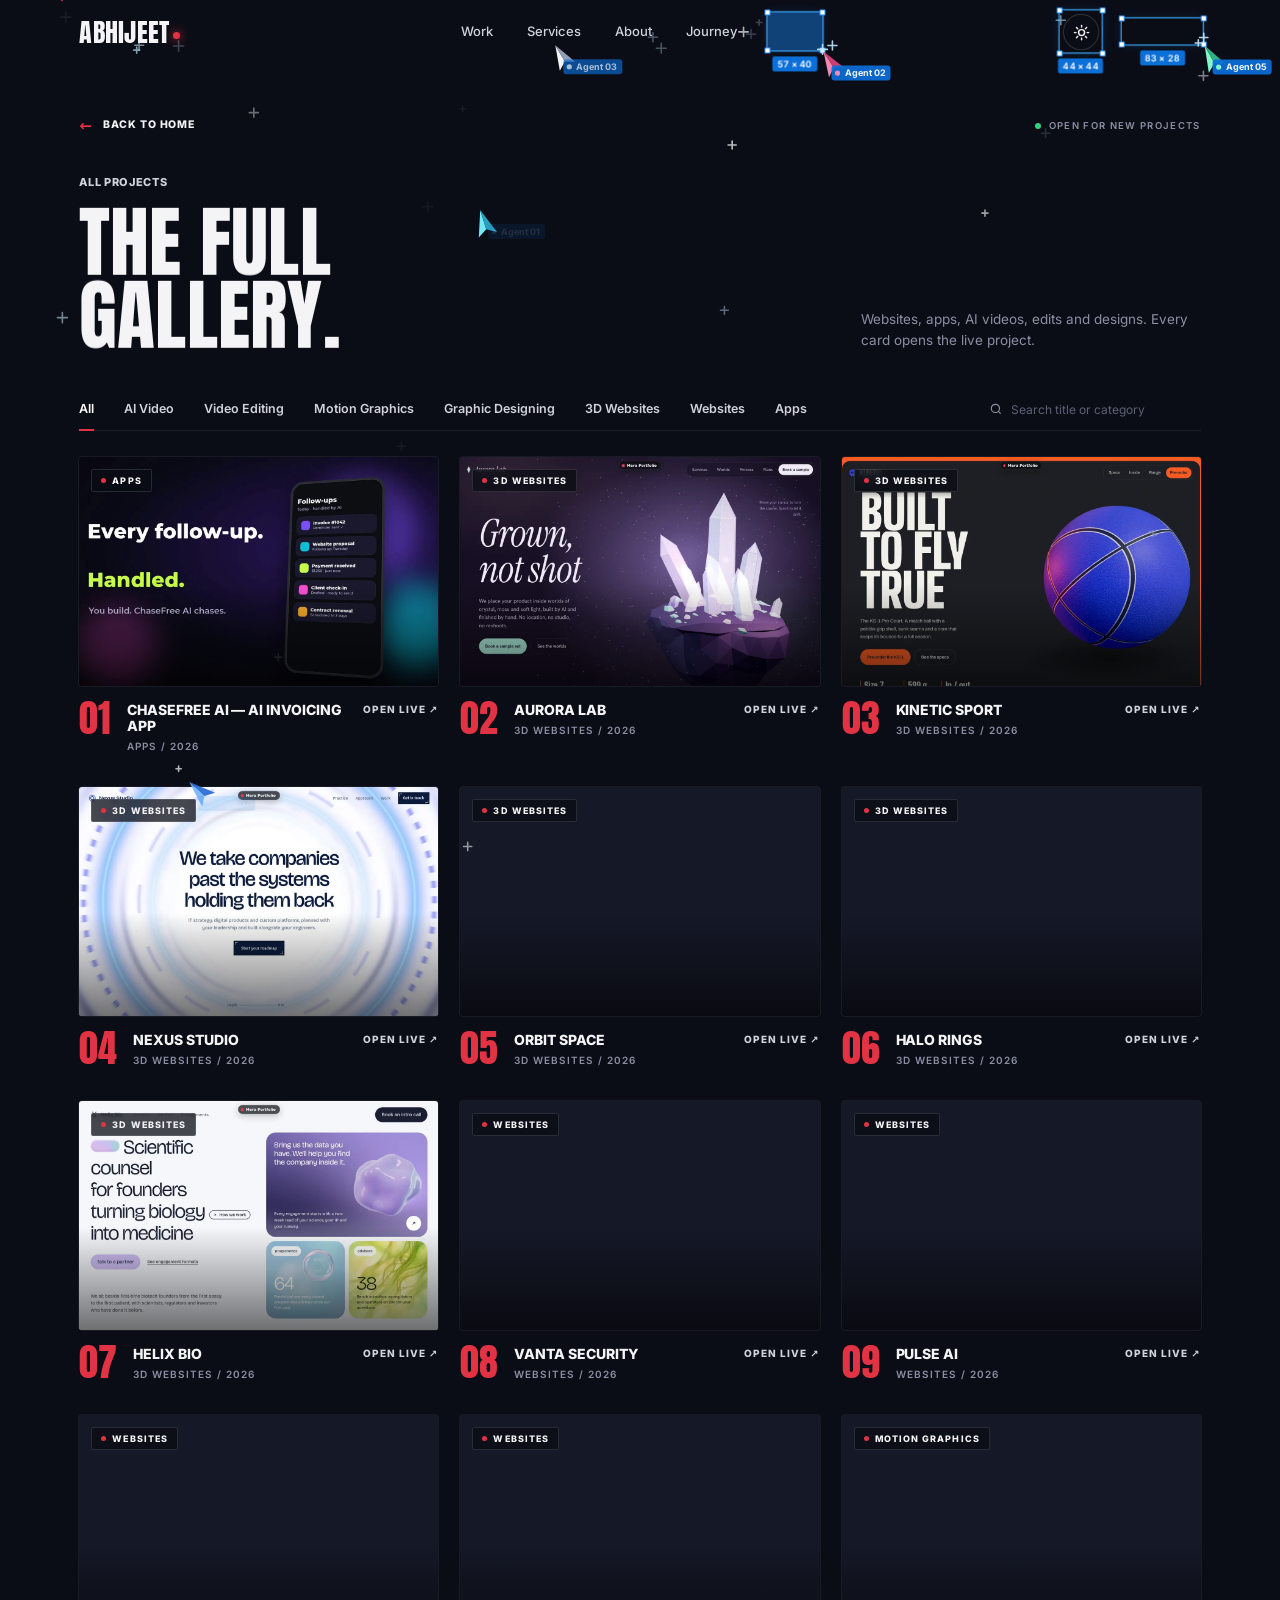
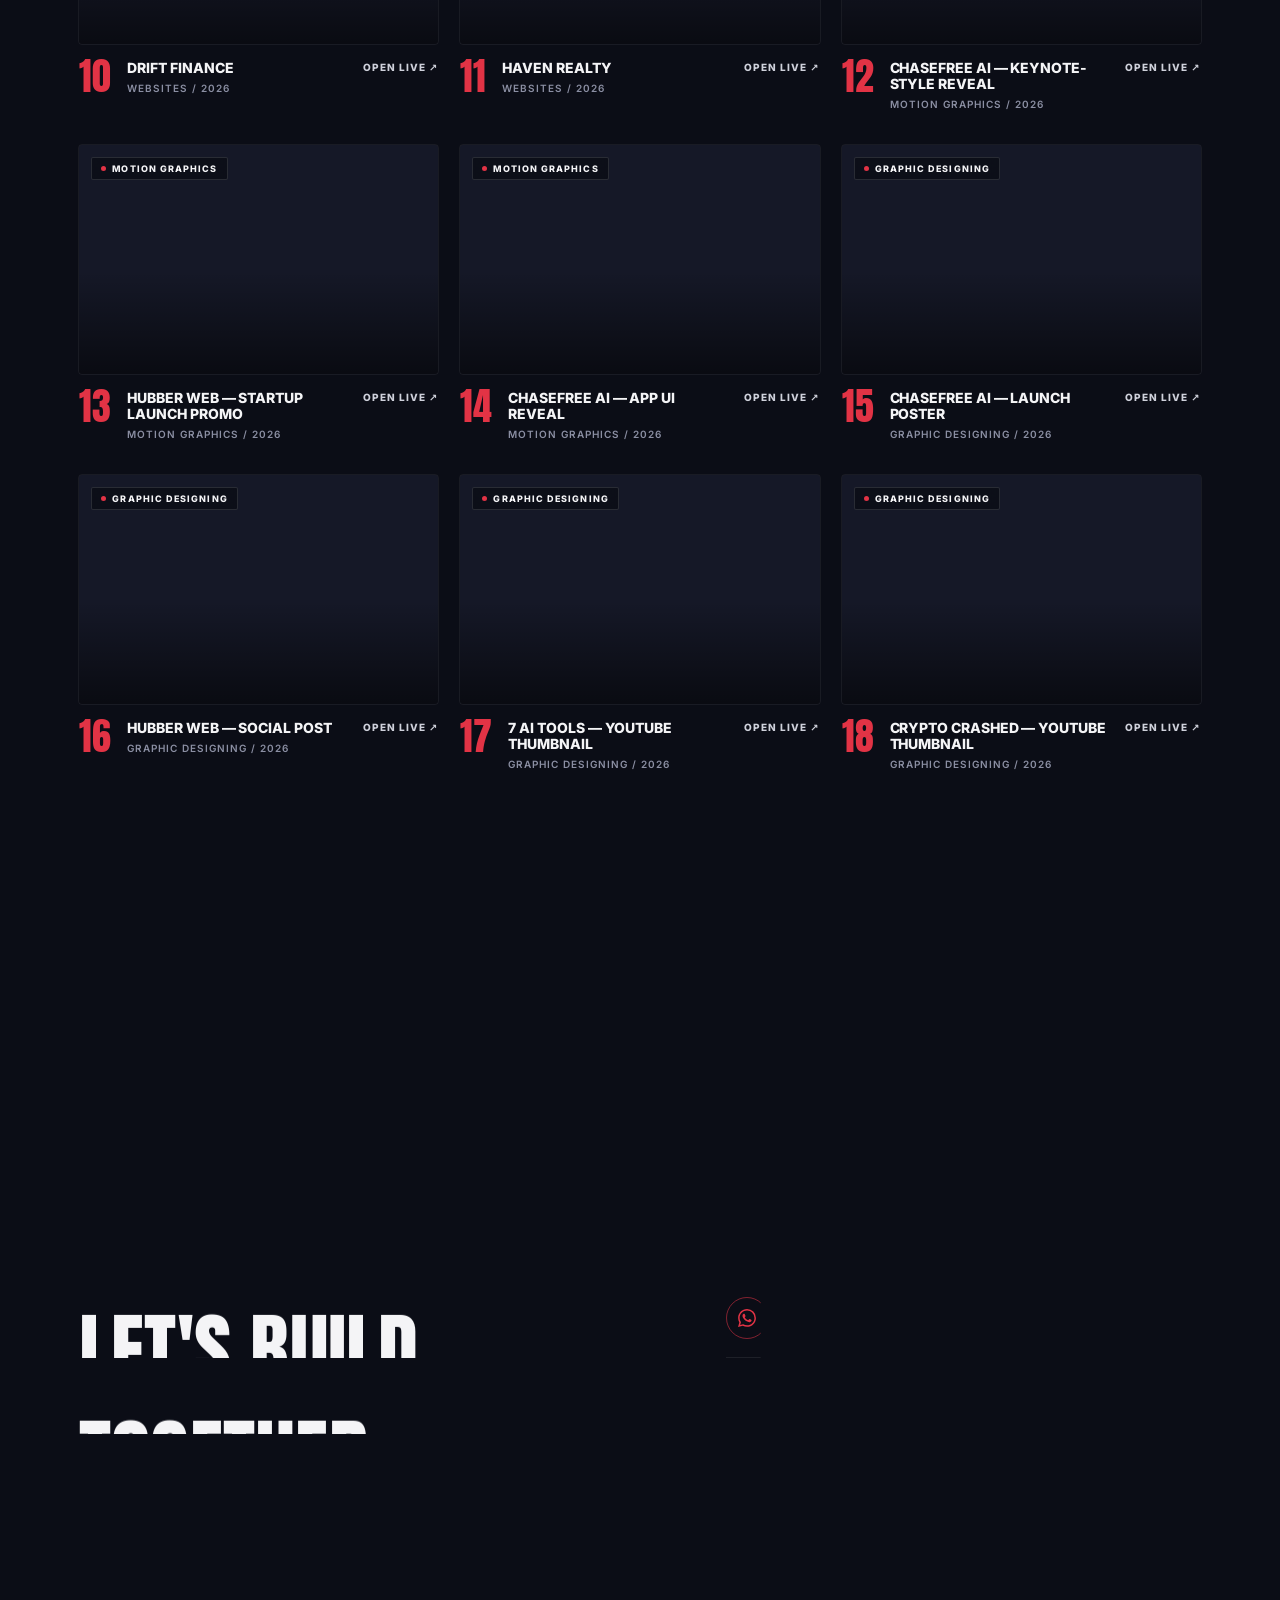
==== commit d21a5d5d: "gallery: feature ChaseFree AI (Apps) as first card" ====
--- a/gallery.html
+++ b/gallery.html
@@ -42,7 +42,7 @@
 
 <link rel="stylesheet" href="style.css">
 <script type="application/ld+json" id="ld">{"@context":"https://schema.org","@graph":[{"@type":"Person","@id":"https://abhijeet-portfolio-orpin.vercel.app/#person","name":"Abhijeet Kumar","url":"https://abhijeet-portfolio-orpin.vercel.app/","image":"https://abhijeet-portfolio-orpin.vercel.app/assets/img/cutout-1200.webp","jobTitle":"AI Developer, Video Editor & Web Designer","description":"Abhijeet Kumar is an AI developer and creator. He builds websites, 3D websites, apps, AI videos, video edits, motion graphics and graphic designing with AI — fast, clean and made to grow your business. First demo free.","telephone":"+91-94303-22551","knowsAbout":["AI video creation","Video editing","Motion graphics","Graphic design","Web design","3D websites","Next.js","React","Three.js","Supabase","Prompt engineering","App development"],"sameAs":["https://www.instagram.com/abhi.jeetkuumar/","https://github.com/abhi478jeetur-rgb","https://peerlist.io/abhijeetkuumar","https://www.freelancer.com/u/abhijeetk371","https://www.linkedin.com/in/abhijeet-kumar-4b6a083b0/","https://x.com/Abhijeetkuumar","https://www.youtube.com/@AbhijeetKumarz7r"]},{"@type":"ProfessionalService","@id":"https://abhijeet-portfolio-orpin.vercel.app/#service","name":"Abhijeet Kumar — AI Development & Creative Services","url":"https://abhijeet-portfolio-orpin.vercel.app/","image":"https://abhijeet-portfolio-orpin.vercel.app/og.jpg","telephone":"+91-94303-22551","priceRange":"Free first demo","founder":{"@id":"https://abhijeet-portfolio-orpin.vercel.app/#person"},"areaServed":"Worldwide","hasOfferCatalog":{"@type":"OfferCatalog","name":"Services","itemListElement":[{"@type":"Offer","itemOffered":{"@type":"Service","name":"AI Video Creation","description":"Ads, reels and stories generated and directed with AI.","provider":{"@id":"https://abhijeet-portfolio-orpin.vercel.app/#person"}}},{"@type":"Offer","itemOffered":{"@type":"Service","name":"Video Editing","description":"Short-form and long-form edits with pace, captions and polish.","provider":{"@id":"https://abhijeet-portfolio-orpin.vercel.app/#person"}}},{"@type":"Offer","itemOffered":{"@type":"Service","name":"Motion Graphics","description":"Animated titles, logos and explainers that move with intent.","provider":{"@id":"https://abhijeet-portfolio-orpin.vercel.app/#person"}}},{"@type":"Offer","itemOffered":{"@type":"Service","name":"Graphic Designing","description":"Posters, social posts, logos and brand visuals that stand out.","provider":{"@id":"https://abhijeet-portfolio-orpin.vercel.app/#person"}}},{"@type":"Offer","itemOffered":{"@type":"Service","name":"Websites & Landing Pages","description":"Fast, modern, SEO-ready sites that turn visitors into leads.","provider":{"@id":"https://abhijeet-portfolio-orpin.vercel.app/#person"}}},{"@type":"Offer","itemOffered":{"@type":"Service","name":"3D Websites","description":"Interactive Three.js experiences that make people stop and play.","provider":{"@id":"https://abhijeet-portfolio-orpin.vercel.app/#person"}}},{"@type":"Offer","itemOffered":{"@type":"Service","name":"Apps & Software","description":"Web apps, SaaS tools and dashboards built with an AI-first stack.","provider":{"@id":"https://abhijeet-portfolio-orpin.vercel.app/#person"}}}]}},{"@type":"WebSite","@id":"https://abhijeet-portfolio-orpin.vercel.app/#website","url":"https://abhijeet-portfolio-orpin.vercel.app/","name":"Abhijeet Kumar — Portfolio","inLanguage":"en","publisher":{"@id":"https://abhijeet-portfolio-orpin.vercel.app/#person"}},{"@type":"CollectionPage","@id":"https://abhijeet-portfolio-orpin.vercel.app/gallery.html#page","url":"https://abhijeet-portfolio-orpin.vercel.app/gallery.html","name":"Gallery — Abhijeet Kumar | AI Videos, Websites, 3D Sites & Apps","about":{"@id":"https://abhijeet-portfolio-orpin.vercel.app/#person"}}]}</script>
-<style>.dv{position:fixed;inset:0;z-index:2147482000;background:#050507;display:none;overflow:hidden;touch-action:none}.dv.on{display:block}.dv__stage{position:absolute;inset:0;will-change:transform}.dv__slide{position:absolute;inset:0;transition:transform .55s cubic-bezier(.2,.8,.2,1),opacity .55s,border-radius .55s}.dv__slide iframe{width:100%;height:100%;border:0;background:#fff;display:block}.dv__slide.enter{transform:translateY(100%) scale(.92);border-radius:28px;overflow:hidden}.dv__slide.up{transform:translateY(-100%);opacity:.4}.dv__slide.down{transform:translateY(100%);opacity:.4}.dv__bar{position:absolute;left:0;right:0;bottom:0;z-index:3;display:flex;align-items:center;gap:10px;padding:10px 12px calc(10px + env(safe-area-inset-bottom));background:linear-gradient(transparent,rgba(0,0,0,.78));color:#fff;font:600 13px/1.2 system-ui,-apple-system,Segoe UI,sans-serif;transition:opacity .3s}.dv__bar button,.dv__bar a{appearance:none;border:1px solid rgba(255,255,255,.25);background:rgba(20,20,24,.6);color:#fff;border-radius:999px;padding:9px 14px;font:inherit;text-decoration:none;backdrop-filter:blur(8px);-webkit-backdrop-filter:blur(8px)}.dv__t{flex:1;min-width:0;white-space:nowrap;overflow:hidden;text-overflow:ellipsis}.dv__t small{display:block;opacity:.65;font-weight:500;margin-top:2px}.dv__nav{position:absolute;right:10px;top:50%;transform:translateY(-50%);z-index:3;display:flex;flex-direction:column;gap:10px}.dv__nav button{width:40px;height:40px;border-radius:50%;border:1px solid rgba(255,255,255,.25);background:rgba(20,20,24,.55);color:#fff;font-size:18px;backdrop-filter:blur(8px);-webkit-backdrop-filter:blur(8px)}.dv__nav button:disabled{opacity:.3}.dv__spin{position:absolute;left:50%;top:45%;width:34px;height:34px;margin:-17px;border-radius:50%;border:3px solid rgba(255,255,255,.2);border-top-color:#ff3b4e;animation:dvs .8s linear infinite;z-index:1}@keyframes dvs{to{transform:rotate(360deg)}}html.dv-lock,html.dv-lock body{overflow:hidden!important}@media (prefers-reduced-motion:reduce){.dv__slide{transition:none}}</style></head>
+<style>.dv{position:fixed;inset:0;z-index:2147482000;background:#050507;display:none;overflow:hidden;touch-action:none}.dv.on{display:block}.dv__stage{position:absolute;inset:0;will-change:transform}.dv__slide{position:absolute;inset:0;transition:transform .55s cubic-bezier(.2,.8,.2,1),opacity .55s,border-radius .55s}.dv__slide iframe{width:100%;height:100%;border:0;background:#fff;display:block}.dv__slide.enter{transform:translateY(100%) scale(.92);border-radius:28px;overflow:hidden}.dv__slide.up{transform:translateY(-100%);opacity:.4}.dv__slide.down{transform:translateY(100%);opacity:.4}.dv__bar{position:absolute;left:0;right:0;bottom:0;z-index:3;display:flex;align-items:center;gap:10px;padding:10px 12px calc(10px + env(safe-area-inset-bottom));background:linear-gradient(transparent,rgba(0,0,0,.78));color:#fff;font:600 13px/1.2 system-ui,-apple-system,Segoe UI,sans-serif;transition:opacity .3s}.dv__bar button,.dv__bar a{appearance:none;border:1px solid rgba(255,255,255,.25);background:rgba(20,20,24,.6);color:#fff;border-radius:999px;padding:9px 14px;font:inherit;text-decoration:none;backdrop-filter:blur(8px);-webkit-backdrop-filter:blur(8px)}.dv__t{flex:1;min-width:0;white-space:nowrap;overflow:hidden;text-overflow:ellipsis}.dv__t small{display:block;opacity:.65;font-weight:500;margin-top:2px}.dv__nav{position:absolute;right:10px;top:50%;transform:translateY(-50%);z-index:3;display:flex;flex-direction:column;gap:10px}.dv__nav button{width:40px;height:40px;border-radius:50%;border:1px solid rgba(255,255,255,.25);background:rgba(20,20,24,.55);color:#fff;font-size:18px;backdrop-filter:blur(8px);-webkit-backdrop-filter:blur(8px)}.dv__nav button:disabled{opacity:.3}.dv__spin{position:absolute;left:50%;top:45%;width:34px;height:34px;margin:-17px;border-radius:50%;border:3px solid rgba(255,255,255,.2);border-top-color:#ff3b4e;animation:dvs .8s linear infinite;z-index:1}@keyframes dvs{to{transform:rotate(360deg)}}html.dv-lock,html.dv-lock body{overflow:hidden!important}@media (prefers-reduced-motion:reduce){.dv__slide{transition:none}}</style><style>.dv{position:fixed;inset:0;z-index:2147482000;background:#050507;display:none;overflow:hidden;touch-action:none}.dv.on{display:block}.dv__stage{position:absolute;inset:0;z-index:1;will-change:transform}.dv__slide{position:absolute;inset:0;transition:transform .55s cubic-bezier(.2,.8,.2,1),opacity .55s,border-radius .55s}.dv__slide iframe{width:100%;height:100%;border:0;background:transparent;display:block}.dv__slide.enter{transform:translateY(100%) scale(.92);border-radius:28px;overflow:hidden}.dv__slide.up{transform:translateY(-100%);opacity:.4}.dv__slide.down{transform:translateY(100%);opacity:.4}.dv__bar{position:absolute;left:0;right:0;bottom:0;z-index:3;display:flex;align-items:center;gap:10px;padding:10px 12px calc(10px + env(safe-area-inset-bottom));background:linear-gradient(transparent,rgba(0,0,0,.78));color:#fff;font:600 13px/1.2 system-ui,-apple-system,Segoe UI,sans-serif;transition:opacity .3s}.dv__bar button,.dv__bar a{appearance:none;border:1px solid rgba(255,255,255,.25);background:rgba(20,20,24,.6);color:#fff;border-radius:999px;padding:9px 14px;font:inherit;text-decoration:none;backdrop-filter:blur(8px);-webkit-backdrop-filter:blur(8px)}.dv__t{flex:1;min-width:0;white-space:nowrap;overflow:hidden;text-overflow:ellipsis}.dv__t small{display:block;opacity:.65;font-weight:500;margin-top:2px}.dv__nav{position:absolute;right:10px;top:50%;transform:translateY(-50%);z-index:3;display:flex;flex-direction:column;gap:10px}.dv__nav button{width:40px;height:40px;border-radius:50%;border:1px solid rgba(255,255,255,.25);background:rgba(20,20,24,.55);color:#fff;font-size:18px;backdrop-filter:blur(8px);-webkit-backdrop-filter:blur(8px)}.dv__nav button:disabled{opacity:.3}.dv__spin{position:absolute;left:50%;top:45%;width:34px;height:34px;margin:-17px;border-radius:50%;border:3px solid rgba(255,255,255,.2);border-top-color:#ff3b4e;animation:dvs .8s linear infinite;z-index:1}@keyframes dvs{to{transform:rotate(360deg)}}html.dv-lock,html.dv-lock body{overflow:hidden!important}@media (prefers-reduced-motion:reduce){.dv__slide{transition:none}}</style></head>
 <body class="is-loading" data-page="gallery">
 
 <a class="skip" href="#gallery">Skip to content</a>
@@ -84,137 +84,144 @@
     <label class="search"><svg viewBox="0 0 24 24"><circle cx="11" cy="11" r="7"></circle><path d="M20 20l-4-4"></path></svg><input id="search" placeholder="Search title or category" aria-label="Search gallery"></label>
   </div>
   <div class="ggrid" id="cards">
+    <article class="card" data-cats="Apps" data-title="chasefree ai — ai invoicing app apps">
+      <a class="card__media" href="https://ai-invoise.vercel.app" target="_blank" rel="noopener"><span class="card__tag"><i></i>APPS</span>
+        <img src="assets/gallery/chasefree-ai.webp" alt="ChaseFree AI — AI Invoicing App — Apps project by Abhijeet Kumar" loading="lazy" decoding="async" width="1200" height="750">
+        <span class="card__play"><svg viewBox="0 0 10 10"><path d="M2 8 L8 2 M3.5 2 H8 V6.5" fill="none" stroke="currentColor" stroke-width="1.4"></path></svg></span></a>
+      <div class="card__info"><span class="card__num">01</span>
+        <div class="card__txt"><h3>ChaseFree AI — AI Invoicing App</h3><p>Apps / 2026</p></div><a class="card__go" href="https://ai-invoise.vercel.app" target="_blank" rel="noopener">Open live ↗</a></div>
+    </article>
     <article class="card" data-cats="3D Websites" data-title="aurora lab 3d websites">
       <a class="card__media" href="https://abhi-aurora-lab.vercel.app" target="_blank" rel="noopener"><span class="card__tag"><i></i>3D WEBSITES</span>
         <img src="assets/gallery/aurora-lab.webp" alt="Aurora Lab — 3D Websites project by Abhijeet Kumar" loading="lazy" decoding="async" width="1200" height="750"><video class="card__vid" data-src="assets/gallery/aurora-lab.webm" muted="" loop="" playsinline="" preload="none" aria-hidden="true"></video>
         <span class="card__play"><svg viewBox="0 0 10 10"><path d="M2 8 L8 2 M3.5 2 H8 V6.5" fill="none" stroke="currentColor" stroke-width="1.4"></path></svg></span></a>
-      <div class="card__info"><span class="card__num">01</span>
+      <div class="card__info"><span class="card__num">02</span>
         <div class="card__txt"><h3>Aurora Lab</h3><p>3D Websites / 2026</p></div><a class="card__go" href="https://abhi-aurora-lab.vercel.app" target="_blank" rel="noopener">Open live ↗</a></div>
     </article>
     <article class="card" data-cats="3D Websites" data-title="kinetic sport 3d websites">
       <a class="card__media" href="https://abhi-kinetic-sport.vercel.app" target="_blank" rel="noopener"><span class="card__tag"><i></i>3D WEBSITES</span>
         <img src="assets/gallery/kinetic-sport.webp" alt="Kinetic Sport — 3D Websites project by Abhijeet Kumar" loading="lazy" decoding="async" width="1200" height="750"><video class="card__vid" data-src="assets/gallery/kinetic-sport.webm" muted="" loop="" playsinline="" preload="none" aria-hidden="true"></video>
         <span class="card__play"><svg viewBox="0 0 10 10"><path d="M2 8 L8 2 M3.5 2 H8 V6.5" fill="none" stroke="currentColor" stroke-width="1.4"></path></svg></span></a>
-      <div class="card__info"><span class="card__num">02</span>
+      <div class="card__info"><span class="card__num">03</span>
         <div class="card__txt"><h3>Kinetic Sport</h3><p>3D Websites / 2026</p></div><a class="card__go" href="https://abhi-kinetic-sport.vercel.app" target="_blank" rel="noopener">Open live ↗</a></div>
     </article>
     <article class="card" data-cats="3D Websites" data-title="nexus studio 3d websites">
       <a class="card__media" href="https://abhi-nexus-tunnel.vercel.app" target="_blank" rel="noopener"><span class="card__tag"><i></i>3D WEBSITES</span>
         <img src="assets/gallery/nexus-tunnel.webp" alt="Nexus Studio — 3D Websites project by Abhijeet Kumar" loading="lazy" decoding="async" width="1200" height="750"><video class="card__vid" data-src="assets/gallery/nexus-tunnel.webm" muted="" loop="" playsinline="" preload="none" aria-hidden="true"></video>
         <span class="card__play"><svg viewBox="0 0 10 10"><path d="M2 8 L8 2 M3.5 2 H8 V6.5" fill="none" stroke="currentColor" stroke-width="1.4"></path></svg></span></a>
-      <div class="card__info"><span class="card__num">03</span>
+      <div class="card__info"><span class="card__num">04</span>
         <div class="card__txt"><h3>Nexus Studio</h3><p>3D Websites / 2026</p></div><a class="card__go" href="https://abhi-nexus-tunnel.vercel.app" target="_blank" rel="noopener">Open live ↗</a></div>
     </article>
     <article class="card" data-cats="3D Websites" data-title="orbit space 3d websites">
       <a class="card__media" href="https://abhi-orbit-space.vercel.app" target="_blank" rel="noopener"><span class="card__tag"><i></i>3D WEBSITES</span>
         <img src="assets/gallery/orbit-space.webp" alt="Orbit Space — 3D Websites project by Abhijeet Kumar" loading="lazy" decoding="async" width="1200" height="750"><video class="card__vid" data-src="assets/gallery/orbit-space.webm" muted="" loop="" playsinline="" preload="none" aria-hidden="true"></video>
         <span class="card__play"><svg viewBox="0 0 10 10"><path d="M2 8 L8 2 M3.5 2 H8 V6.5" fill="none" stroke="currentColor" stroke-width="1.4"></path></svg></span></a>
-      <div class="card__info"><span class="card__num">04</span>
+      <div class="card__info"><span class="card__num">05</span>
         <div class="card__txt"><h3>Orbit Space</h3><p>3D Websites / 2026</p></div><a class="card__go" href="https://abhi-orbit-space.vercel.app" target="_blank" rel="noopener">Open live ↗</a></div>
     </article>
     <article class="card" data-cats="3D Websites" data-title="halo rings 3d websites">
       <a class="card__media" href="https://abhi-halo-rings.vercel.app" target="_blank" rel="noopener"><span class="card__tag"><i></i>3D WEBSITES</span>
         <img src="assets/gallery/halo-rings.webp" alt="Halo Rings — 3D Websites project by Abhijeet Kumar" loading="lazy" decoding="async" width="1200" height="750"><video class="card__vid" data-src="assets/gallery/halo-rings.webm" muted="" loop="" playsinline="" preload="none" aria-hidden="true"></video>
         <span class="card__play"><svg viewBox="0 0 10 10"><path d="M2 8 L8 2 M3.5 2 H8 V6.5" fill="none" stroke="currentColor" stroke-width="1.4"></path></svg></span></a>
-      <div class="card__info"><span class="card__num">05</span>
+      <div class="card__info"><span class="card__num">06</span>
         <div class="card__txt"><h3>Halo Rings</h3><p>3D Websites / 2026</p></div><a class="card__go" href="https://abhi-halo-rings.vercel.app" target="_blank" rel="noopener">Open live ↗</a></div>
     </article>
     <article class="card" data-cats="3D Websites" data-title="helix bio 3d websites">
       <a class="card__media" href="https://abhi-helix-bio.vercel.app" target="_blank" rel="noopener"><span class="card__tag"><i></i>3D WEBSITES</span>
         <img src="assets/gallery/helix-bio.webp" alt="Helix Bio — 3D Websites project by Abhijeet Kumar" loading="lazy" decoding="async" width="1200" height="750"><video class="card__vid" data-src="assets/gallery/helix-bio.webm" muted="" loop="" playsinline="" preload="none" aria-hidden="true"></video>
         <span class="card__play"><svg viewBox="0 0 10 10"><path d="M2 8 L8 2 M3.5 2 H8 V6.5" fill="none" stroke="currentColor" stroke-width="1.4"></path></svg></span></a>
-      <div class="card__info"><span class="card__num">06</span>
+      <div class="card__info"><span class="card__num">07</span>
         <div class="card__txt"><h3>Helix Bio</h3><p>3D Websites / 2026</p></div><a class="card__go" href="https://abhi-helix-bio.vercel.app" target="_blank" rel="noopener">Open live ↗</a></div>
     </article>
     <article class="card" data-cats="Websites" data-title="vanta security websites">
       <a class="card__media" href="https://abhi-vanta-security.vercel.app" target="_blank" rel="noopener"><span class="card__tag"><i></i>WEBSITES</span>
         <img src="assets/gallery/vanta-security.webp" alt="Vanta Security — Websites project by Abhijeet Kumar" loading="lazy" decoding="async" width="1200" height="750"><video class="card__vid" data-src="assets/gallery/vanta-security.webm" muted="" loop="" playsinline="" preload="none" aria-hidden="true"></video>
         <span class="card__play"><svg viewBox="0 0 10 10"><path d="M2 8 L8 2 M3.5 2 H8 V6.5" fill="none" stroke="currentColor" stroke-width="1.4"></path></svg></span></a>
-      <div class="card__info"><span class="card__num">07</span>
+      <div class="card__info"><span class="card__num">08</span>
         <div class="card__txt"><h3>Vanta Security</h3><p>Websites / 2026</p></div><a class="card__go" href="https://abhi-vanta-security.vercel.app" target="_blank" rel="noopener">Open live ↗</a></div>
     </article>
     <article class="card" data-cats="Websites" data-title="pulse ai websites">
       <a class="card__media" href="https://abhi-pulse-ai.vercel.app" target="_blank" rel="noopener"><span class="card__tag"><i></i>WEBSITES</span>
         <img src="assets/gallery/pulse-ai.webp" alt="Pulse AI — Websites project by Abhijeet Kumar" loading="lazy" decoding="async" width="1200" height="750"><video class="card__vid" data-src="assets/gallery/pulse-ai.webm" muted="" loop="" playsinline="" preload="none" aria-hidden="true"></video>
         <span class="card__play"><svg viewBox="0 0 10 10"><path d="M2 8 L8 2 M3.5 2 H8 V6.5" fill="none" stroke="currentColor" stroke-width="1.4"></path></svg></span></a>
-      <div class="card__info"><span class="card__num">08</span>
+      <div class="card__info"><span class="card__num">09</span>
         <div class="card__txt"><h3>Pulse AI</h3><p>Websites / 2026</p></div><a class="card__go" href="https://abhi-pulse-ai.vercel.app" target="_blank" rel="noopener">Open live ↗</a></div>
     </article>
     <article class="card" data-cats="Websites" data-title="drift finance websites">
       <a class="card__media" href="https://abhi-drift-defi.vercel.app" target="_blank" rel="noopener"><span class="card__tag"><i></i>WEBSITES</span>
         <img src="assets/gallery/drift-defi.webp" alt="Drift Finance — Websites project by Abhijeet Kumar" loading="lazy" decoding="async" width="1200" height="750"><video class="card__vid" data-src="assets/gallery/drift-defi.webm" muted="" loop="" playsinline="" preload="none" aria-hidden="true"></video>
         <span class="card__play"><svg viewBox="0 0 10 10"><path d="M2 8 L8 2 M3.5 2 H8 V6.5" fill="none" stroke="currentColor" stroke-width="1.4"></path></svg></span></a>
-      <div class="card__info"><span class="card__num">09</span>
+      <div class="card__info"><span class="card__num">10</span>
         <div class="card__txt"><h3>Drift Finance</h3><p>Websites / 2026</p></div><a class="card__go" href="https://abhi-drift-defi.vercel.app" target="_blank" rel="noopener">Open live ↗</a></div>
     </article>
     <article class="card" data-cats="Websites" data-title="haven realty websites">
       <a class="card__media" href="https://abhi-haven-realty.vercel.app" target="_blank" rel="noopener"><span class="card__tag"><i></i>WEBSITES</span>
         <img src="assets/gallery/haven-realty.webp" alt="Haven Realty — Websites project by Abhijeet Kumar" loading="lazy" decoding="async" width="1200" height="750"><video class="card__vid" data-src="assets/gallery/haven-realty.webm" muted="" loop="" playsinline="" preload="none" aria-hidden="true"></video>
         <span class="card__play"><svg viewBox="0 0 10 10"><path d="M2 8 L8 2 M3.5 2 H8 V6.5" fill="none" stroke="currentColor" stroke-width="1.4"></path></svg></span></a>
-      <div class="card__info"><span class="card__num">10</span>
+      <div class="card__info"><span class="card__num">11</span>
         <div class="card__txt"><h3>Haven Realty</h3><p>Websites / 2026</p></div><a class="card__go" href="https://abhi-haven-realty.vercel.app" target="_blank" rel="noopener">Open live ↗</a></div>
     </article>
     <article class="card" data-cats="Motion Graphics" data-title="chasefree ai — keynote-style reveal motion graphics">
       <a class="card__media" href="https://abhijeet-portfolio-orpin.vercel.app/assets/gallery/chasefree-keynote-reveal.mp4" target="_blank" rel="noopener"><span class="card__tag"><i></i>MOTION GRAPHICS</span>
         <img src="assets/gallery/chasefree-keynote-reveal.webp" alt="ChaseFree AI — Keynote-Style Reveal — Motion Graphics project by Abhijeet Kumar" loading="lazy" decoding="async" width="1200" height="750"><video class="card__vid" data-src="assets/gallery/chasefree-keynote-reveal.webm" muted="" loop="" playsinline="" preload="none" aria-hidden="true"></video>
         <span class="card__play"><svg viewBox="0 0 10 10"><path d="M2 8 L8 2 M3.5 2 H8 V6.5" fill="none" stroke="currentColor" stroke-width="1.4"></path></svg></span></a>
-      <div class="card__info"><span class="card__num">11</span>
+      <div class="card__info"><span class="card__num">12</span>
         <div class="card__txt"><h3>ChaseFree AI — Keynote-Style Reveal</h3><p>Motion Graphics / 2026</p></div><a class="card__go" href="https://abhijeet-portfolio-orpin.vercel.app/assets/gallery/chasefree-keynote-reveal.mp4" target="_blank" rel="noopener">Open live ↗</a></div>
     </article>
     <article class="card" data-cats="Motion Graphics" data-title="hubber web — startup launch promo motion graphics">
       <a class="card__media" href="https://abhijeet-portfolio-orpin.vercel.app/assets/gallery/hubber-web-launch-promo.mp4" target="_blank" rel="noopener"><span class="card__tag"><i></i>MOTION GRAPHICS</span>
         <img src="assets/gallery/hubber-web-launch-promo.webp" alt="Hubber Web — Startup Launch Promo — Motion Graphics project by Abhijeet Kumar" loading="lazy" decoding="async" width="1200" height="750"><video class="card__vid" data-src="assets/gallery/hubber-web-launch-promo.webm" muted="" loop="" playsinline="" preload="none" aria-hidden="true"></video>
         <span class="card__play"><svg viewBox="0 0 10 10"><path d="M2 8 L8 2 M3.5 2 H8 V6.5" fill="none" stroke="currentColor" stroke-width="1.4"></path></svg></span></a>
-      <div class="card__info"><span class="card__num">12</span>
+      <div class="card__info"><span class="card__num">13</span>
         <div class="card__txt"><h3>Hubber Web — Startup Launch Promo</h3><p>Motion Graphics / 2026</p></div><a class="card__go" href="https://abhijeet-portfolio-orpin.vercel.app/assets/gallery/hubber-web-launch-promo.mp4" target="_blank" rel="noopener">Open live ↗</a></div>
     </article>
     <article class="card" data-cats="Motion Graphics" data-title="chasefree ai — app ui reveal motion graphics">
       <a class="card__media" href="https://abhijeet-portfolio-orpin.vercel.app/assets/gallery/chasefree-app-reveal.mp4" target="_blank" rel="noopener"><span class="card__tag"><i></i>MOTION GRAPHICS</span>
         <img src="assets/gallery/chasefree-app-reveal.webp" alt="ChaseFree AI — App UI Reveal — Motion Graphics project by Abhijeet Kumar" loading="lazy" decoding="async" width="1200" height="750"><video class="card__vid" data-src="assets/gallery/chasefree-app-reveal.webm" muted="" loop="" playsinline="" preload="none" aria-hidden="true"></video>
         <span class="card__play"><svg viewBox="0 0 10 10"><path d="M2 8 L8 2 M3.5 2 H8 V6.5" fill="none" stroke="currentColor" stroke-width="1.4"></path></svg></span></a>
-      <div class="card__info"><span class="card__num">13</span>
+      <div class="card__info"><span class="card__num">14</span>
         <div class="card__txt"><h3>ChaseFree AI — App UI Reveal</h3><p>Motion Graphics / 2026</p></div><a class="card__go" href="https://abhijeet-portfolio-orpin.vercel.app/assets/gallery/chasefree-app-reveal.mp4" target="_blank" rel="noopener">Open live ↗</a></div>
     </article>
     <article class="card" data-cats="Graphic Designing" data-title="chasefree ai — launch poster graphic designing">
       <a class="card__media" href="https://abhijeet-portfolio-orpin.vercel.app/assets/gallery/chasefree-launch-poster-full.webp" target="_blank" rel="noopener"><span class="card__tag"><i></i>GRAPHIC DESIGNING</span>
         <img src="assets/gallery/chasefree-launch-poster.webp" alt="ChaseFree AI — Launch Poster — Graphic Designing project by Abhijeet Kumar" loading="lazy" decoding="async" width="1200" height="750">
         <span class="card__play"><svg viewBox="0 0 10 10"><path d="M2 8 L8 2 M3.5 2 H8 V6.5" fill="none" stroke="currentColor" stroke-width="1.4"></path></svg></span></a>
-      <div class="card__info"><span class="card__num">14</span>
+      <div class="card__info"><span class="card__num">15</span>
         <div class="card__txt"><h3>ChaseFree AI — Launch Poster</h3><p>Graphic Designing / 2026</p></div><a class="card__go" href="https://abhijeet-portfolio-orpin.vercel.app/assets/gallery/chasefree-launch-poster-full.webp" target="_blank" rel="noopener">Open live ↗</a></div>
     </article>
     <article class="card" data-cats="Graphic Designing" data-title="hubber web — social post graphic designing">
       <a class="card__media" href="https://abhijeet-portfolio-orpin.vercel.app/assets/gallery/hubber-web-social-post-full.webp" target="_blank" rel="noopener"><span class="card__tag"><i></i>GRAPHIC DESIGNING</span>
         <img src="assets/gallery/hubber-web-social-post.webp" alt="Hubber Web — Social Post — Graphic Designing project by Abhijeet Kumar" loading="lazy" decoding="async" width="1200" height="750">
         <span class="card__play"><svg viewBox="0 0 10 10"><path d="M2 8 L8 2 M3.5 2 H8 V6.5" fill="none" stroke="currentColor" stroke-width="1.4"></path></svg></span></a>
-      <div class="card__info"><span class="card__num">15</span>
+      <div class="card__info"><span class="card__num">16</span>
         <div class="card__txt"><h3>Hubber Web — Social Post</h3><p>Graphic Designing / 2026</p></div><a class="card__go" href="https://abhijeet-portfolio-orpin.vercel.app/assets/gallery/hubber-web-social-post-full.webp" target="_blank" rel="noopener">Open live ↗</a></div>
     </article>
     <article class="card" data-cats="Graphic Designing" data-title="7 ai tools — youtube thumbnail graphic designing">
       <a class="card__media" href="https://abhijeet-portfolio-orpin.vercel.app/assets/gallery/ai-tools-thumbnail-full.webp" target="_blank" rel="noopener"><span class="card__tag"><i></i>GRAPHIC DESIGNING</span>
         <img src="assets/gallery/ai-tools-thumbnail.webp" alt="7 AI Tools — YouTube Thumbnail — Graphic Designing project by Abhijeet Kumar" loading="lazy" decoding="async" width="1200" height="750">
         <span class="card__play"><svg viewBox="0 0 10 10"><path d="M2 8 L8 2 M3.5 2 H8 V6.5" fill="none" stroke="currentColor" stroke-width="1.4"></path></svg></span></a>
-      <div class="card__info"><span class="card__num">16</span>
+      <div class="card__info"><span class="card__num">17</span>
         <div class="card__txt"><h3>7 AI Tools — YouTube Thumbnail</h3><p>Graphic Designing / 2026</p></div><a class="card__go" href="https://abhijeet-portfolio-orpin.vercel.app/assets/gallery/ai-tools-thumbnail-full.webp" target="_blank" rel="noopener">Open live ↗</a></div>
     </article>
     <article class="card" data-cats="Graphic Designing" data-title="crypto crashed — youtube thumbnail graphic designing">
       <a class="card__media" href="https://abhijeet-portfolio-orpin.vercel.app/assets/gallery/crypto-news-thumbnail-full.webp" target="_blank" rel="noopener"><span class="card__tag"><i></i>GRAPHIC DESIGNING</span>
         <img src="assets/gallery/crypto-news-thumbnail.webp" alt="Crypto Crashed — YouTube Thumbnail — Graphic Designing project by Abhijeet Kumar" loading="lazy" decoding="async" width="1200" height="750">
         <span class="card__play"><svg viewBox="0 0 10 10"><path d="M2 8 L8 2 M3.5 2 H8 V6.5" fill="none" stroke="currentColor" stroke-width="1.4"></path></svg></span></a>
-      <div class="card__info"><span class="card__num">17</span>
+      <div class="card__info"><span class="card__num">18</span>
         <div class="card__txt"><h3>Crypto Crashed — YouTube Thumbnail</h3><p>Graphic Designing / 2026</p></div><a class="card__go" href="https://abhijeet-portfolio-orpin.vercel.app/assets/gallery/crypto-news-thumbnail-full.webp" target="_blank" rel="noopener">Open live ↗</a></div>
     </article>
     <article class="card" data-cats="Graphic Designing" data-title="learn to code in 30 days — youtube thumbnail graphic designing">
       <a class="card__media" href="https://abhijeet-portfolio-orpin.vercel.app/assets/gallery/coding-thumbnail-full.webp" target="_blank" rel="noopener"><span class="card__tag"><i></i>GRAPHIC DESIGNING</span>
         <img src="assets/gallery/coding-thumbnail.webp" alt="Learn to Code in 30 Days — YouTube Thumbnail — Graphic Designing project by Abhijeet Kumar" loading="lazy" decoding="async" width="1200" height="750">
         <span class="card__play"><svg viewBox="0 0 10 10"><path d="M2 8 L8 2 M3.5 2 H8 V6.5" fill="none" stroke="currentColor" stroke-width="1.4"></path></svg></span></a>
-      <div class="card__info"><span class="card__num">18</span>
+      <div class="card__info"><span class="card__num">19</span>
         <div class="card__txt"><h3>Learn to Code in 30 Days — YouTube Thumbnail</h3><p>Graphic Designing / 2026</p></div><a class="card__go" href="https://abhijeet-portfolio-orpin.vercel.app/assets/gallery/coding-thumbnail-full.webp" target="_blank" rel="noopener">Open live ↗</a></div>
     </article>
     <article class="card" data-cats="Graphic Designing" data-title="how your phone works — tech explainer thumbnail graphic designing">
       <a class="card__media" href="https://abhijeet-portfolio-orpin.vercel.app/assets/gallery/tech-explainer-thumbnail-full.webp" target="_blank" rel="noopener"><span class="card__tag"><i></i>GRAPHIC DESIGNING</span>
         <img src="assets/gallery/tech-explainer-thumbnail.webp" alt="How Your Phone Works — Tech Explainer Thumbnail — Graphic Designing project by Abhijeet Kumar" loading="lazy" decoding="async" width="1200" height="750">
         <span class="card__play"><svg viewBox="0 0 10 10"><path d="M2 8 L8 2 M3.5 2 H8 V6.5" fill="none" stroke="currentColor" stroke-width="1.4"></path></svg></span></a>
-      <div class="card__info"><span class="card__num">19</span>
+      <div class="card__info"><span class="card__num">20</span>
         <div class="card__txt"><h3>How Your Phone Works — Tech Explainer Thumbnail</h3><p>Graphic Designing / 2026</p></div><a class="card__go" href="https://abhijeet-portfolio-orpin.vercel.app/assets/gallery/tech-explainer-thumbnail-full.webp" target="_blank" rel="noopener">Open live ↗</a></div>
     </article></div>
   <div class="gempty" id="gempty">
@@ -266,4 +273,5 @@
 
 
 
+
 </body></html>
